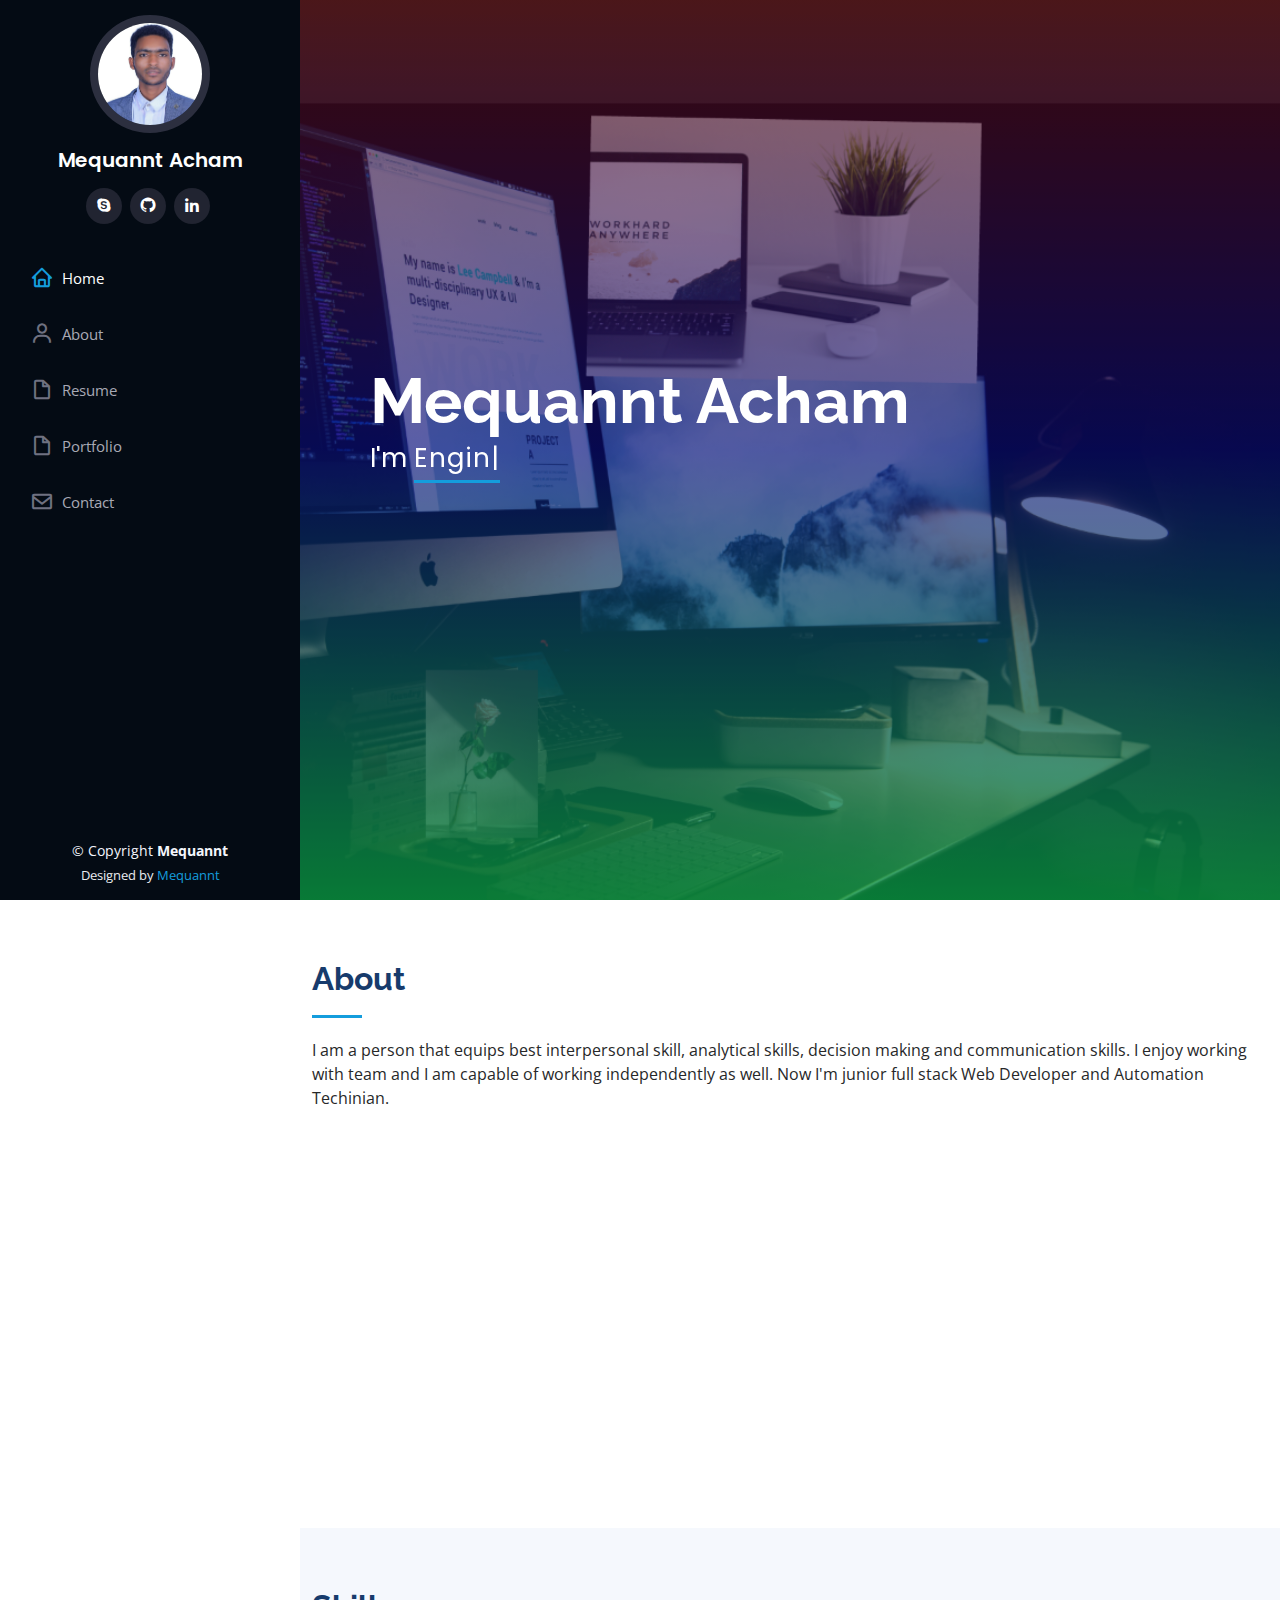
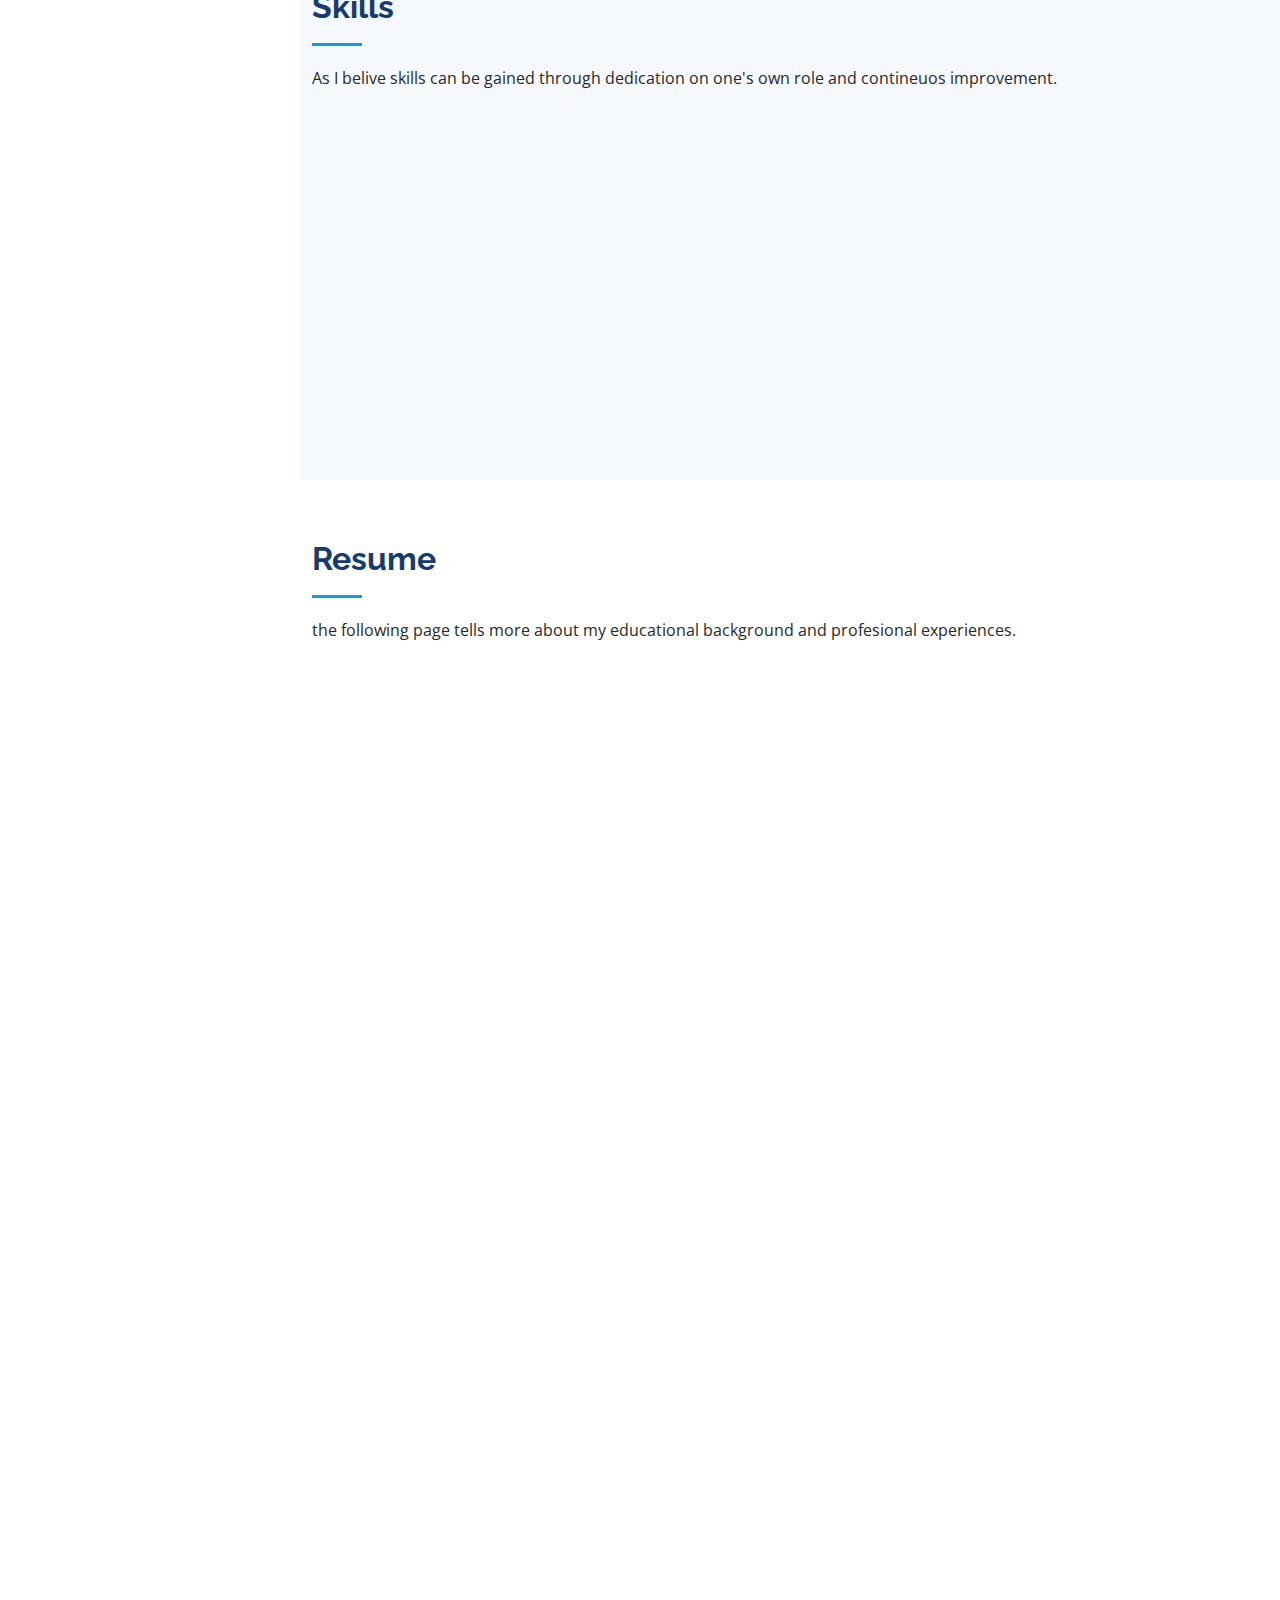
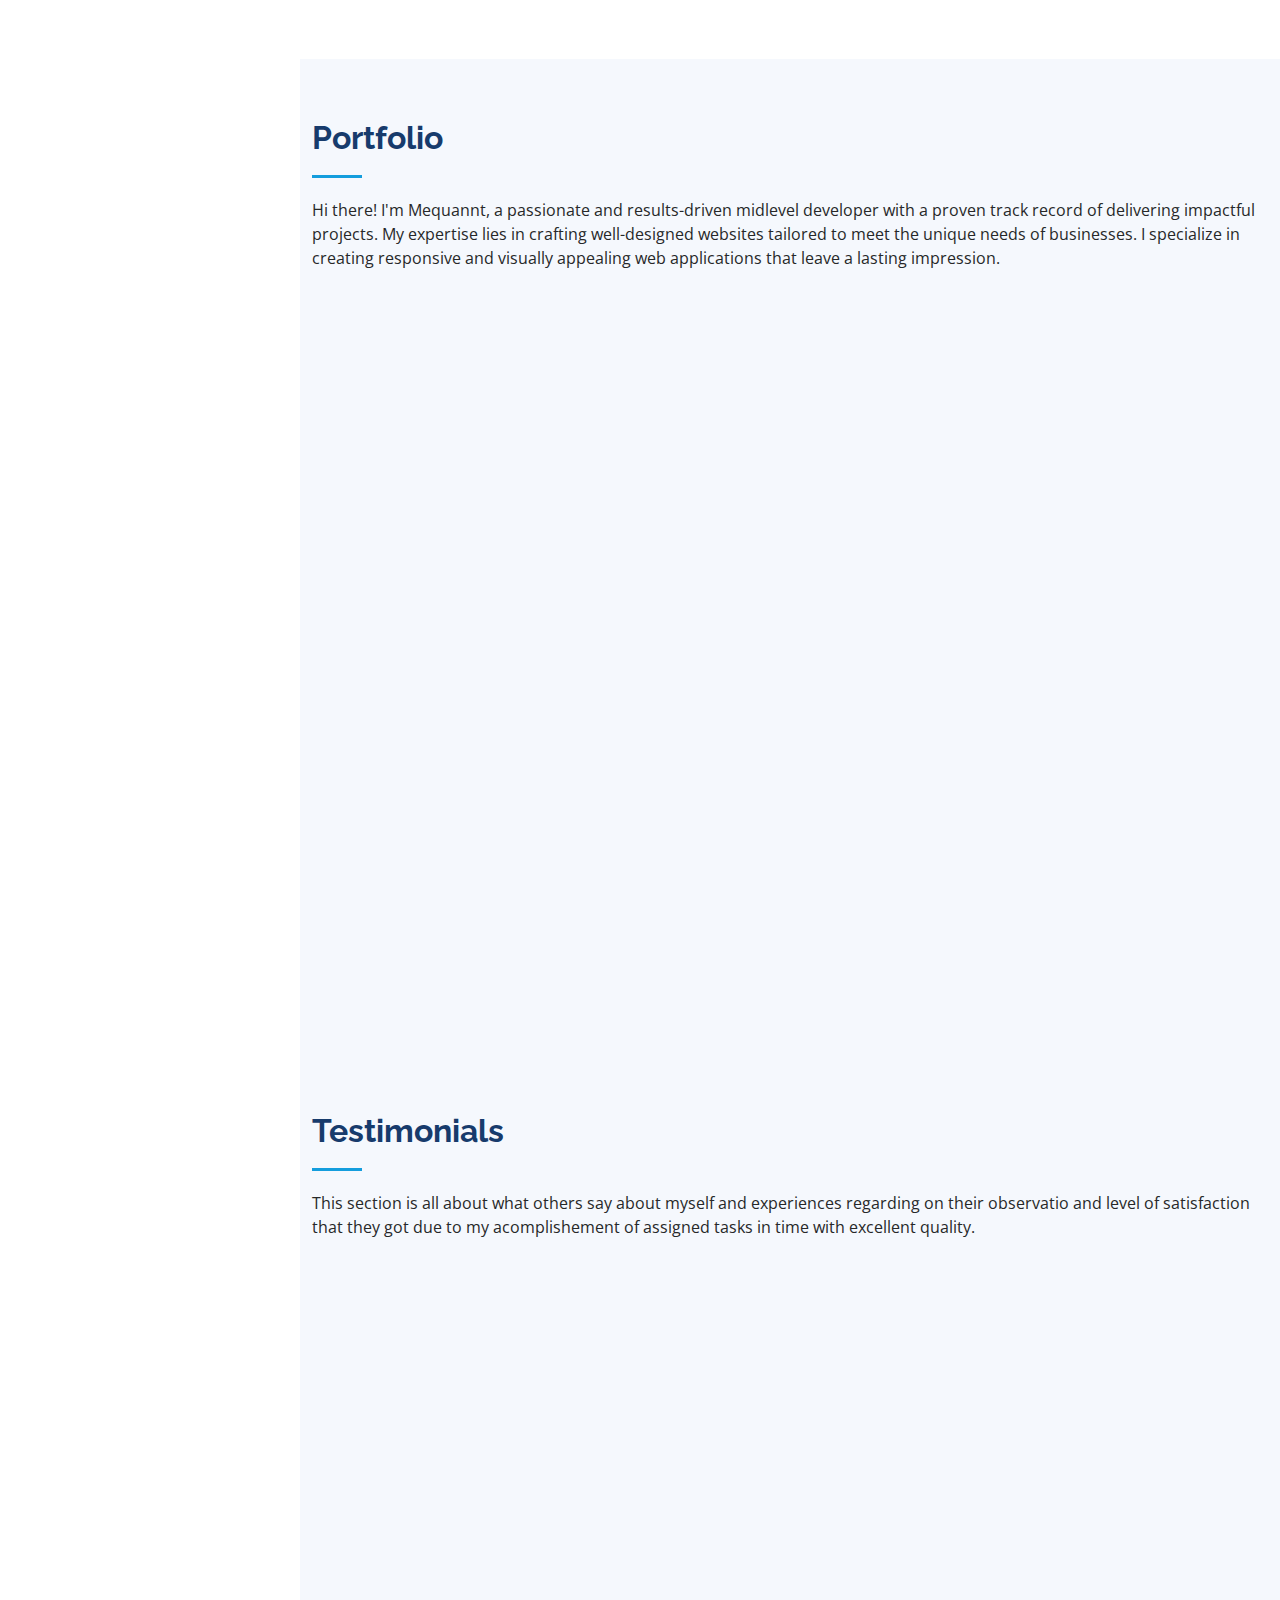
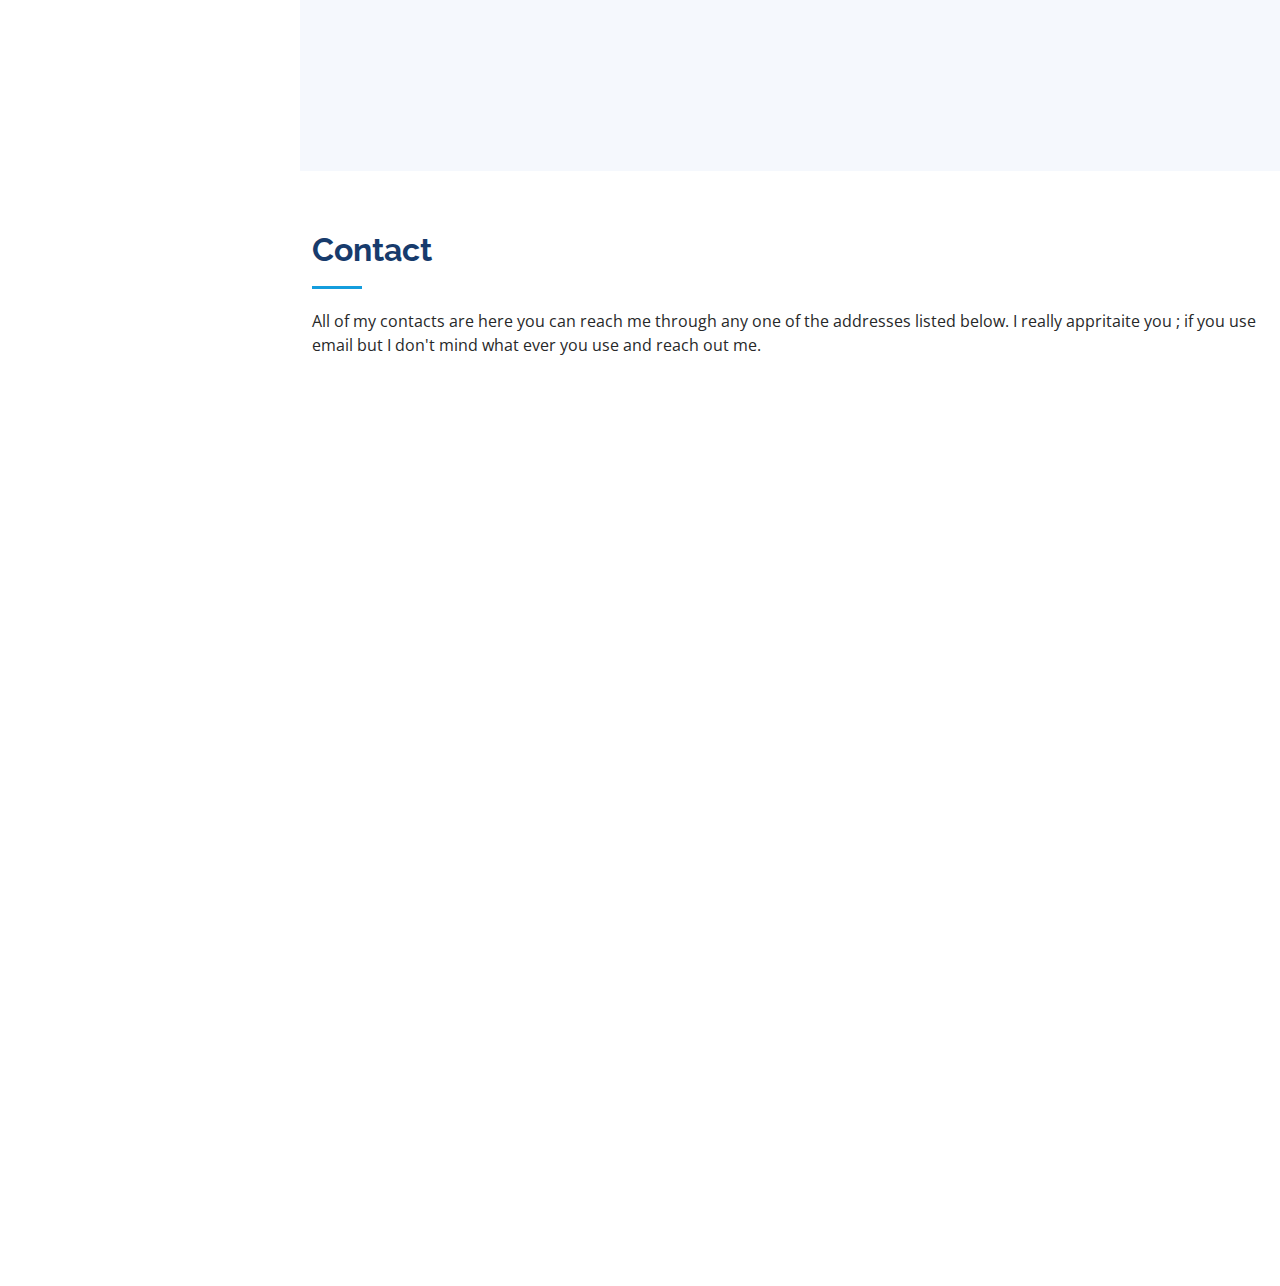
==== index.html @ 0bbff548 "modified on the port folio part" ====
<!DOCTYPE html>
<html lang="en">
  <head>
    <meta charset="utf-8" />
    <meta content="width=device-width, initial-scale=1.0" name="viewport" />

    <title>Mequannt portfolio</title>
    <meta content="" name="description" />
    <meta content="" name="keywords" />

    <!-- Favicons -->

    <link
      rel="apple-touch-icon"
      sizes="180x180"
      href="./assets/img/apple-touch-icon.png"
    />
    <link
      rel="icon"
      type="image/png"
      sizes="32x32"
      href="./assets/img/favicon-32x32.png"
    />
    <link
      rel="icon"
      type="image/png"
      sizes="16x16"
      href="./assets/img/favicon-16x16.png"
    />

    <!-- Google Fonts -->
    <link
      href="https://fonts.googleapis.com/css?family=Open+Sans:300,300i,400,400i,600,600i,700,700i|Raleway:300,300i,400,400i,500,500i,600,600i,700,700i|Poppins:300,300i,400,400i,500,500i,600,600i,700,700i"
      rel="stylesheet"
    />

    <!-- Vendor CSS Files -->
    <link href="assets/vendor/aos/aos.css" rel="stylesheet" />
    <link
      href="assets/vendor/bootstrap/css/bootstrap.min.css"
      rel="stylesheet"
    />
    <link
      href="assets/vendor/bootstrap-icons/bootstrap-icons.css"
      rel="stylesheet"
    />
    <link href="assets/vendor/boxicons/css/boxicons.min.css" rel="stylesheet" />
    <link
      href="assets/vendor/glightbox/css/glightbox.min.css"
      rel="stylesheet"
    />
    <link href="assets/vendor/swiper/swiper-bundle.min.css" rel="stylesheet" />

    <!-- Template Main CSS File -->
    <link href="assets/css/style.css" rel="stylesheet" />

    <!-- =======================================================
  ======================================================== -->
  </head>

  <body>
    <!-- ======= Mobile nav toggle button ======= -->
    <i class="bi bi-list mobile-nav-toggle d-xl-none"></i>

    <!-- ======= Header ======= -->
    <header id="header">
      <div class="d-flex flex-column ">
        <div class="profile">
          <img 
            src="assets/img/profile1.jpg"
            alt=""
            class="img-fluid rounded-circle"
          />
          <h1 class="text-light"><a href="index.html">Mequannt Acham</a></h1>
          <div class="social-links mt-3 text-center">
            <!-- <a href="https://twitter.com/MequanntAcham" target="_blank" class="twitter"><i class="bx bxl-twitter"></i></a> -->
            <!-- <a
              href="https://www.facebook.com/settings?tab=profile&section=username"
              class="facebook" target="_blank"
              ><i class="bx bxl-facebook"></i
            ></a> -->
            <!-- <a href="#" class="instagram"><i class="bx bxl-instagram"></i></a> -->
            <a href="live:.cid.385a99732b5db9b8" class="google-plus" target="_blank"  ><i class="bx bxl-skype"></i></a>
            <a href="https://github.com/mequann" class="github" target="_blank"><i class="bx bxl-github" ></i></a>
            <a
              href="https://www.linkedin.com/in/mequannt-acham-043581195?lipi=urn%3Ali%3Apage%3Ad_flagship3_profile_view_base_contact_details%3BMheULI8uRqmfXe5gFsCKIg%3D%3D"
              class="linkedin" target="_blank"
              ><i class="bx bxl-linkedin"></i
            ></a>
          </div>
        </div>

        <nav id="navbar" class="nav-menu navbar mx-0">
          <ul>
            <li>
              <a href="#hero" class="nav-link scrollto active"
                ><i class="bx bx-home"></i> <span>Home</span></a
              >
            </li>
            <li>
              <a href="#about" class="nav-link scrollto"
                ><i class="bx bx-user"></i> <span>About</span></a
              >
            </li>
            <li>
              <a href="#resume" class="nav-link scrollto"
                ><i class="bx bx-file-blank"></i> <span>Resume</span></a
              >
            </li>
            <li>
              <a href="#portfolio" class="nav-link scrollto"
                ><i class="bx bx-file-blank"></i> <span>Portfolio</span></a
              >
            </li>
            <!-- <li><a href="#portfolio" class="nav-link scrollto"><i class="bx bx-book-content"></i> <span>Portfolio</span></a></li> -->
            <!-- <li><a href="#services" class="nav-link scrollto"><i class="bx bx-server"></i> <span>Services</span></a></li> -->
            <li>
              <a href="#contact" class="nav-link scrollto"
                ><i class="bx bx-envelope"></i> <span>Contact</span></a
              >
            </li>
          </ul>
        </nav>
        <!-- .nav-menu -->
      </div>
    </header>
    <!-- End Header -->

    <!-- ======= Hero Section ======= -->
    <section
      id="hero"
      class="d-flex flex-column justify-content-center align-items-center"
    >
    
      <div class="hero-container" data-aos="fade-in">
        <h1>Mequannt Acham</h1>
        <p>
          I'm
          <span
            class="typed"
            data-typed-items="Engineer, Developer, Freelancer"
          ></span>
        </p>
      </div>
    </section>
    <!-- End Hero -->

    <main id="main">
      <!-- ======= About Section ======= -->
      <section id="about" class="about">
        <div class="container">
          <div class="section-title">
            <h2>About</h2>
            <p>
              I am a person that equips best interpersonal skill, analytical
              skills, decision making and communication skills. I enjoy working
              with team and I am capable of working independently as well. Now
              I'm junior full stack Web Developer and Automation Techinian.
            </p>
          </div>

          <div class="row">
            <div class="col-lg-4" data-aos="fade-right">
              <img src="assets/img/1Q6A9484.JPG" class="img-fluid" alt="" />
            </div>
            <div class="col-lg-8 pt-4 pt-lg-0 content" data-aos="fade-left">
              <h3>Automation Technician &amp; Web Developer.</h3>
              <p class="fst-italic">
                The following informations are my details and you can use to
                know more about me.
              </p>

              <div class="row">
                <div class="col-lg-6">
                  <ul>
                    <li>
                      <i class="bi bi-chevron-right"></i>
                      <strong>Birthday:</strong> <span>25 februray 1997</span>
                    </li>
                    <li>
                      <i class="bi bi-chevron-right"></i>
                      <strong>Website:</strong> <span><a href="https://mequann.github.io/mequanntacham.github.io/">https://mequanntacham.github.io</a></span>
                    </li>
                    <li>
                      <i class="bi bi-chevron-right"></i>
                      <strong>Phone:</strong> <span>+251 94803 2727</span>
                    </li>
                    <li>
                      <i class="bi bi-chevron-right"></i>
                      <strong>City:</strong> <span>Addis Ababa , Ethiopia</span>
                    </li>
                  </ul>
                </div>
                <div class="col-lg-6">
                  <ul>
                    <li>
                      <i class="bi bi-chevron-right"></i> <strong>Age:</strong>
                      <span>26</span>
                    </li>
                    <li>
                      <i class="bi bi-chevron-right"></i>
                      <strong>Degree:</strong> <span>Bachelor</span>
                    </li>
                    <li>
                      <i class="bi bi-chevron-right"></i>
                      <strong>Email Address:</strong>
                      <span>mekacham381@gmail.com</span>
                    </li>
                    <li>
                      <i class="bi bi-chevron-right"></i>
                      <strong>Freelance:</strong> <span>Available</span>
                    </li>
                  </ul>
                </div>
              </div>
              <p>
                I will apprtaite if you invite for an interview for work .Time
                and quality are my best identies .
              </p>
            </div>
          </div>
        </div>
      </section>
      <!-- End About Section -->
      <!-- ======= Skills Section ======= -->
      <section id="skills" class="skills section-bg">
        <div class="container">
          <div class="section-title">
            <h2>Skills</h2>
            <p>
              As I belive skills can be gained through dedication on one's own
              role and contineuos improvement.
            </p>
          </div>

          <div class="row skills-content">
            <div class="col-lg-4" data-aos="fade-up">
              <div class="progress">
                <span class="skill">HTML <i class="val"></i></span>
                <div class="progress-bar-wrap">
                  <!-- <div
                    class="progress-bar"
                    role="progressbar"
                    aria-valuenow="95"
                    aria-valuemin="0"
                    aria-valuemax="100"
                  ></div> -->
                </div>
              </div>

              <div class="progress">
                <span class="skill">CSS <i class="val"></i></span>
                <div class="progress-bar-wrap">
                  <!-- <div
                    class="progress-bar"
                    role="progressbar"
                    aria-valuenow="90"
                    aria-valuemin="0"
                    aria-valuemax="100"
                  ></div> -->
                </div>
              </div>
              
              <div class="progress">
                <span class="skill">Bootsrap ,jquery<i class="val"></i></span>
                <div class="progress-bar-wrap">
                  <!-- <div
                    class="progress-bar"
                    role="progressbar"
                    aria-valuenow="90"
                    aria-valuemin="0"
                    aria-valuemax="100"
                  ></div> -->
                </div>
              </div>

              <div class="progress">
                <span class="skill">JavaScript <i class="val"></i></span>
                <div class="progress-bar-wrap">
                  <!-- <div
                    class="progress-bar"
                    role="progressbar"
                    aria-valuenow="85"
                    aria-valuemin="0"
                    aria-valuemax="100"
                  ></div> -->
                </div>
              </div>
            </div>

            <div class="col-lg-4" data-aos="fade-up" data-aos-delay="100">
              <div class="progress">
                <span class="skill">java <i class="val"></i></span>
                <div class="progress-bar-wrap">
                  <!-- <div
                    class="progress-bar"
                    role="progressbar"
                    aria-valuenow="80"
                    aria-valuemin="0"
                    aria-valuemax="100"
                  ></div> -->
                </div>
              </div>

              <div class="progress">
                <span class="skill">C++ </span>
                <div class="progress-bar-wrap">
                  <!-- <div
                    class="progress-bar"
                    role="progressbar"
                    aria-valuenow="50"
                    aria-valuemin="0"
                    aria-valuemax="100"
                  ></div>
                </div> -->
              </div>
              </div>

              <div class="progress">
                <span class="skill">React</span>
                <div class="progress-bar-wrap">
                  <!-- <div
                    class="progress-bar"
                    role="progressbar"
                    aria-valuenow="55"
                    aria-valuemin="0"
                    aria-valuemax="100"
                  ></div> -->
                </div>
              </div>
              <div class="progress">
                <span class="skill">Node.js</span>
                <div class="progress-bar-wrap">
                  <!-- <div
                    class="progress-bar"
                    role="progressbar"
                    aria-valuenow="55"
                    aria-valuemin="0"
                    aria-valuemax="100"
                  ></div> -->
                </div>
              </div>

              <div class="progress">
                <span class="skill">Express</span>
                <div class="progress-bar-wrap">
                  <!-- <div
                    class="progress-bar"
                    role="progressbar"
                    aria-valuenow="55"
                    aria-valuemin="0"
                    aria-valuemax="100"
                  ></div> -->
                </div>
              </div>
              </div>
              
              <div class="col-lg-4" data-aos="fade-up" data-aos-delay="100">
              <div class="progress">
                <span class="skill">MYSQL</span>
                <div class="progress-bar-wrap">
                  <!-- <div
                    class="progress-bar"
                    role="progressbar"
                    aria-valuenow="55"
                    aria-valuemin="0"
                    aria-valuemax="100"
                  ></div> -->
                </div>
              </div>
              <div class="progress">
                <span class="skill">MongoDB</span>
                <div class="progress-bar-wrap">
                  <!-- <div
                    class="progress-bar"
                    role="progressbar"
                    aria-valuenow="55"
                    aria-valuemin="0"
                    aria-valuemax="100"
                  ></div> -->
                </div>
              </div>
              <div class="progress">
                <span class="skill">Python</span>
                <div class="progress-bar-wrap">
                  <!-- <div
                    class="progress-bar"
                    role="progressbar"
                    aria-valuenow="55"
                    aria-valuemin="0"
                    aria-valuemax="100"
                  ></div> -->
                </div>
              </div>
              <div class="progress">
                <span class="skill">php</span>
                <div class="progress-bar-wrap">
                  <!-- <div
                    class="progress-bar"
                    role="progressbar"
                    aria-valuenow="55"
                    aria-valuemin="0"
                    aria-valuemax="100"
                  ></div> -->
                </div>
              </div>

            </div>
          </div>
        </div>
      </section>
      <!-- End Skills Section -->

      <!-- ======= Resume Section ======= -->
      <section id="resume" class="resume">
        <div class="container">
          <div class="section-title">
            <h2>Resume</h2>
            <p>
              the following page tells more about my educational background and
              profesional experiences.
            </p>
          </div>

          <div class="row">
            <div class="col-lg-6" data-aos="fade-up">
              <h3 class="resume-title">Sumary</h3>
              <div class="resume-item pb-0">
                <h4>Mequannt Acham</h4>
                <p>
                  <em
                    >I am an assertive and solution oriented person this are my
                    asset that I have harvested throughout my school life. I am
                    eager to know new things and to accept criticism so as to
                    improve myself. After reviewing my resume, I hope you will
                    agree that I am the type of competent and competitive
                    candidate you are looking for. I have two years of Eprience
                    in Automation Techinian and 6 month of web development.</em
                  >
                </p>
                <ul>
                  <li>WIH,Serbet, Ethiopia</li>
                  <li>(+251) 456-7891</li>
                  <li>westinternationalholdings@gmail.com</li>
                </ul>
              </div>

              <h3 class="resume-title">Education</h3>
              <div class="resume-item">
                <h4>
                  Bachelor of science of electrical &amp; computer engineering
                </h4>
                <h5>2017 - 2021</h5>
                <p>
                  <em
                    >Addis Ababa Institute of Technology, Addis Ababa,
                    Ethiopia</em
                  >
                </p>
                <p>
                  Addis Ababa University is one of the oldest and largest
                  University in Ethipia as well In Africa.I have been very
                  pleased in my stay and gained alot.
                </p>
              </div>
              <div class="resume-item">
                <h4>Bachelor of Arts in management</h4>
                <h5>2019 - 2023</h5>
                <p>
                  <em
                    >Bahirdar University distance and Contineous program, Addis
                    Ababa , Ethipia</em
                  >
                </p>
                <p>
                  I have harensed addtional skills and Theoretical concepts in
                  this program.I have been joined this program to satisfy my
                  learning ambition and to answer some challeging live question.
                </p>
              </div>
            </div>
            <div class="col-lg-6" data-aos="fade-up" data-aos-delay="100">
              <h3 class="resume-title">Professional Experience</h3>
              <div class="resume-item">
                <h4>Automation Techinian</h4>
                <h5>2021 - Present</h5>
                <p>
                  <em>West international Holdings, Addis Ababa, Ethiopia </em>
                </p>
                <ul>
                  <li>
                    Design,install security camera,wall mounted TV system and
                    Sound complex system with colaboration of network and
                    Eletrician team.
                  </li>
                  <li>
                    Assist the Automation Engineer In the design and
                    implementation of DCS and SCADA system in the cement plant.
                  </li>
                  <li>
                    development of web site for small businnes enterprises.
                  </li>
                </ul>
              </div>
              <div class="resume-item">
                <ul>
                  <!-- <li>
                    Developed numerous marketing programs (logos,
                    brochures,infographics, presentations, and advertisements).
                  </li> -->
                  <li>teaching students in diffrent course matter</li>
                  <li>
                    <h4>Downloadable form of my Resume</h4>
                    <p>
                      <em
                        >You can download the pdf format of my Resume and print
                        for your convinence.</em
                      >
                    </p>
                    <button  class="btn btn-secondary">
                      <a href="assets/mequannt.lateriteCV.pdf" download=""
                        >Click here to download</a>
                  </li>
                </ul>
              </div>
            </div>
          </div>
        </div>
      </section>
      <!-- End Resume Section -->
      
<!-- ======= Portfolio Section ======= -->
<section id="portfolio" class="portfolio section-bg">
  <div class="container">

    <div class="section-title">
      <h2>Portfolio</h2>
      <p>Hi there! I'm Mequannt, a passionate and results-driven midlevel developer with a proven track record of delivering impactful projects. My expertise lies in crafting well-designed websites tailored to meet the unique needs of businesses. I specialize in creating responsive and visually appealing web applications that leave a lasting impression.</p>
    </div>

    <!-- <div class="row" data-aos="fade-up">
      <div class="col-lg-12 d-flex justify-content-center">
         <ul id="portfolio-flters">
          <li data-filter="*" class="filter-active">All</li>
          <li data-filter=".filter-app">App</li>
          <li data-filter=".filter-card">Card</li>
          <li data-filter=".filter-web">Web</li>
        </ul> 
      </div>
    </div> -->

    <div class="row portfolio-container" data-aos="fade-up" data-aos-delay="100">
      
      <div class="col-lg-6 col-md-12 portfolio-item filter-app">
        <div class="portfolio-wrap">
          
        <h5>  <a href="https://apple-replica-1.vercel.app/" target="_blank"><img src="assets/img/apple-home.png" class="img-fluid" alt=""  >  </a>apple replica with html and css</h5>
  
        </div>
      </div>
      <div class="col-lg-6 col-md-12 portfolio-item filter-app">
        <div class="portfolio-wrap">
          
        <h5>  <a href="https://apple-replica-responsive-dep.vercel.app/" target="_blank"><img src="assets/img/apple-home.png" class="img-fluid" alt=""  >  </a>apple replica with html,css,bootstrap,js make it responsive intractive </h5>
  
        </div>
      </div>
   

      <div class="col-lg-6 col-md-12 portfolio-item filter-app">
        <div class="portfolio-wrap">
          
          <a href="https://netflix-clone-meq.netlify.app/" target="_blank"><img src="assets/img/netflixbaneer.npg.jpg" class="img-fluid" alt=""  > Nitflix clone using react ,js </a>
  
        </div>
      </div>

      <div class="col-lg-6 col-md-12 portfolio-item filter-web">
        <div class="portfolio-wrap">
         <h5><a href="https://amazone-clone-nu.vercel.app/" target="_blank"><img src="assets/img/Amazon-smile-web-banner .png" alt=""></a> amazone clone</h5>
        </div>
      </div>
    </div>
</section><!-- End Portfolio Section -->

      
      <!-- ======= Testimonials Section =======-->
      <section id="testimonials" class="testimonials section-bg">
        <div class="container">
          <div class="section-title">
            <h2>Testimonials</h2>
            <p>
              This section is all about what others say about myself and
              experiences regarding on their observatio and level of
              satisfaction that they got due to my acomplishement of assigned
              tasks in time with excellent quality.
            </p>
          </div>

          <div
            class="testimonials-slider swiper"
            data-aos="fade-up"
            data-aos-delay="100"
          >
            <div class="swiper-wrapper">
              <div class="swiper-slide">
                <div class="testimonial-item" data-aos="fade-up">
                  <p>
                    <i class="bx bxs-quote-alt-left quote-icon-left"></i>
                    Proin iaculis purus consequat sem cure digni ssim donec
                    porttitora entum suscipit rhoncus. Accusantium quam,
                    ultricies eget id, aliquam eget nibh et. Maecen aliquam,
                    risus at semper.
                    <i class="bx bxs-quote-alt-right quote-icon-right"></i>
                  </p>
                  <img
                    src="assets/img/testimonials/abrsh.jpg"
                    class="testimonial-img"
                    alt=""
                  />
                  <h3>Abrham Shimels</h3>
                  <h4>Computer Engineer and fullstack Developer</h4>
                  
                </div>
              </div>
              <!-- End testimonial item -->

              <div class="swiper-slide">
                <div
                  class="testimonial-item"
                  data-aos="fade-up"
                  data-aos-delay="100"
                >
                  <p>
                    <i class="bx bxs-quote-alt-left quote-icon-left"></i>
                    Export tempor illum tamen malis malis eram quae irure esse
                    labore quem cillum quid cillum eram malis quorum velit fore
                    eram velit sunt aliqua noster fugiat irure amet legam anim
                    culpa.
                    <i class="bx bxs-quote-alt-right quote-icon-right"></i>
                  </p>
                  <img
                    src="assets/img/testimonials/ayifo.jpg"
                    class="testimonial-img"
                    alt=""
                  />
                  <h3>Ayfokr Tsega</h3>
                  <h4>Web Developer &amp; Electricla Engineer</h4>
                </div>
              </div>
              <!-- End testimonial item -->

              <div class="swiper-slide">
                <div
                  class="testimonial-item"
                  data-aos="fade-up"
                  data-aos-delay="200"
                >
                  <p>
                    <i class="bx bxs-quote-alt-left quote-icon-left"></i>
                    Enim nisi quem export duis labore cillum quae magna enim
                    sint quorum nulla quem veniam duis minim tempor labore quem
                    eram duis noster aute amet eram fore quis sint minim.
                    <i class="bx bxs-quote-alt-right quote-icon-right"></i>
                  </p>
                  <img
                    src="assets/img/testimonials/sari.jpg"
                    class="testimonial-img"
                    alt=""
                  />
                  <h3>Sarom Meles</h3>
                  <h4>Electrical Engineer and software Developer</h4>
                </div>
              </div>
              <!-- End testimonial item -->

              <div class="swiper-slide">
                <div
                  class="testimonial-item"
                  data-aos="fade-up"
                  data-aos-delay="300"
                >
                  <p>
                    <i class="bx bxs-quote-alt-left quote-icon-left"></i>
                    Fugiat enim eram quae cillum dolore dolor amet nulla culpa
                    multos export minim fugiat minim velit minim dolor enim duis
                    veniam ipsum anim magna sunt elit fore quem dolore labore
                    illum veniam.
                    <i class="bx bxs-quote-alt-right quote-icon-right"></i>
                  </p>
                  <img
                    src="assets/img/testimonials/testimonials-4.jpg"
                    class="testimonial-img"
                    alt=""
                  />
                  <h3>Surafel Melese</h3>
                  <h4>Freelancer &amp; Telecom Engineer</h4>
                </div>
              </div>
              
            </div>
            <div class="swiper-pagination"></div>
          </div>
        </div>
      </section>
      <!-- End Testimonials Section -->

      <!-- ======= Contact Section ======= -->
      <section id="contact" class="contact">
        <div class="container">
          <div class="section-title">
            <h2>Contact</h2>
            <p>
              All of my contacts are here you can reach me through any one of
              the addresses listed below. I really appritaite you ; if you use
              email but I don't mind what ever you use and reach out me.
            </p>
          </div>

          <div class="row" data-aos="fade-in">
            <div class="col-lg-5 d-flex align-items-stretch">
              <div class="info">
                <div class="address">
                  <i class="bi bi-geo-alt"></i>
                  <h4>Location:</h4>
                  <p>Africa Street, Addis Ababa,Ethiopia</p>
                </div>

                <div class="email">
                  <i class="bi bi-envelope"></i>
                  <h4>Email:</h4>
                  <p>mekacham381@.com</p>
                </div>

                <div class="phone">
                  <i class="bi bi-phone"></i>
                  <h4>Call:</h4>
                  <p>+251 948032727</p>
                </div>

                <iframe
                  src="https://www.google.com/maps/embed?pb=!1m18!1m12!1m3!1d3940.0480992265702!2d38.73299007593886!3d9.059377388510839!2m3!1f0!2f0!3f0!3m2!1i1024!2i768!4f13.1!3m3!1m2!1s0x164b89bf2eff461d%3A0x2ddea989866d0de9!2zR3VsZWxlIFN1Yi1DaXR5IEFkbWluaXN0cmF0aW9uIE9mZmljZS0tLeGLqOGMieGIiOGIjCDhiq3hjY3hiIgg4Yqo4Ymw4YibIOGKoOGIteGJsOGLs-GLsOGIrSDhjYXhiIXhjYjhibUg4Ymk4Ym1!5e0!3m2!1sen!2snl!4v1684420554576!5m2!1sen!2snl"
                  width="600"
                  height="450"
                  style="border: 0"
                  allowfullscreen=""
                  loading="lazy"
                  referrerpolicy="no-referrer-when-downgrade"
                ></iframe>
              </div>
            </div>

            <div class="col-lg-7 mt-5 mt-lg-0 d-flex align-items-stretch">
              <form
                action="forms/contact.php"
                method="post"
                role="form"
                class="php-email-form"
              >
                <div class="row">
                  <div class="form-group col-md-6">
                    <label for="name">Your Name</label>
                    <input
                      type="text"
                      name="name"
                      class="form-control"
                      id="name"
                      required
                    />
                  </div>
                  <div class="form-group col-md-6">
                    <label for="name">Your Email</label>
                    <input
                      type="email"
                      class="form-control"
                      name="email"
                      id="email"
                      required
                    />
                  </div>
                </div>
                <div class="form-group">
                  <label for="name">Subject</label>
                  <input
                    type="text"
                    class="form-control"
                    name="subject"
                    id="subject"
                    required
                  />
                </div>
                <div class="form-group">
                  <label for="name">Message</label>
                  <textarea
                    class="form-control"
                    name="message"
                    rows="10"
                    required
                  ></textarea>
                </div>
                <div class="my-3">
                  <div class="loading">Loading</div>
                  <div class="error-message"></div>
                  <div class="sent-message">
                    Your message has been sent. Thank you!
                  </div>
                </div>
                <div class="text-center">
                  <button type="submit">Send Message</button>
                </div>
              </form>
            </div>
          </div>
        </div>
      </section>
      <!-- End Contact Section -->
    </main>
    <!-- End #main -->

    <!-- ======= Footer ======= -->
    <footer id="footer">
      <div class="container">
        <div class="copyright">
          &copy; Copyright <strong><span>Mequannt</span></strong>
        </div>
        <div class="credits">
          Designed by <a href="#">Mequannt</a>
        </div>
      </div>
    </footer>
    <!-- End  Footer -->

    <a
      href="#"
      class="back-to-top d-flex align-items-center justify-content-center"
      ><i class="bi bi-arrow-up-short"></i
    ></a>

    <!-- Vendor JS Files -->
    <script src="assets/vendor/purecounter/purecounter_vanilla.js"></script>
    <script src="assets/vendor/aos/aos.js"></script>
    <script src="assets/vendor/bootstrap/js/bootstrap.bundle.min.js"></script>
    <script src="assets/vendor/glightbox/js/glightbox.min.js"></script>
    <script src="assets/vendor/isotope-layout/isotope.pkgd.min.js"></script>
    <script src="assets/vendor/swiper/swiper-bundle.min.js"></script>
    <script src="assets/vendor/typed.js/typed.min.js"></script>
    <script src="assets/vendor/waypoints/noframework.waypoints.js"></script>
    <script src="assets/vendor/php-email-form/validate.js"></script>

    <!-- Template Main JS File -->
    <script src="assets/js/main.js"></script>
  </body>
</html>
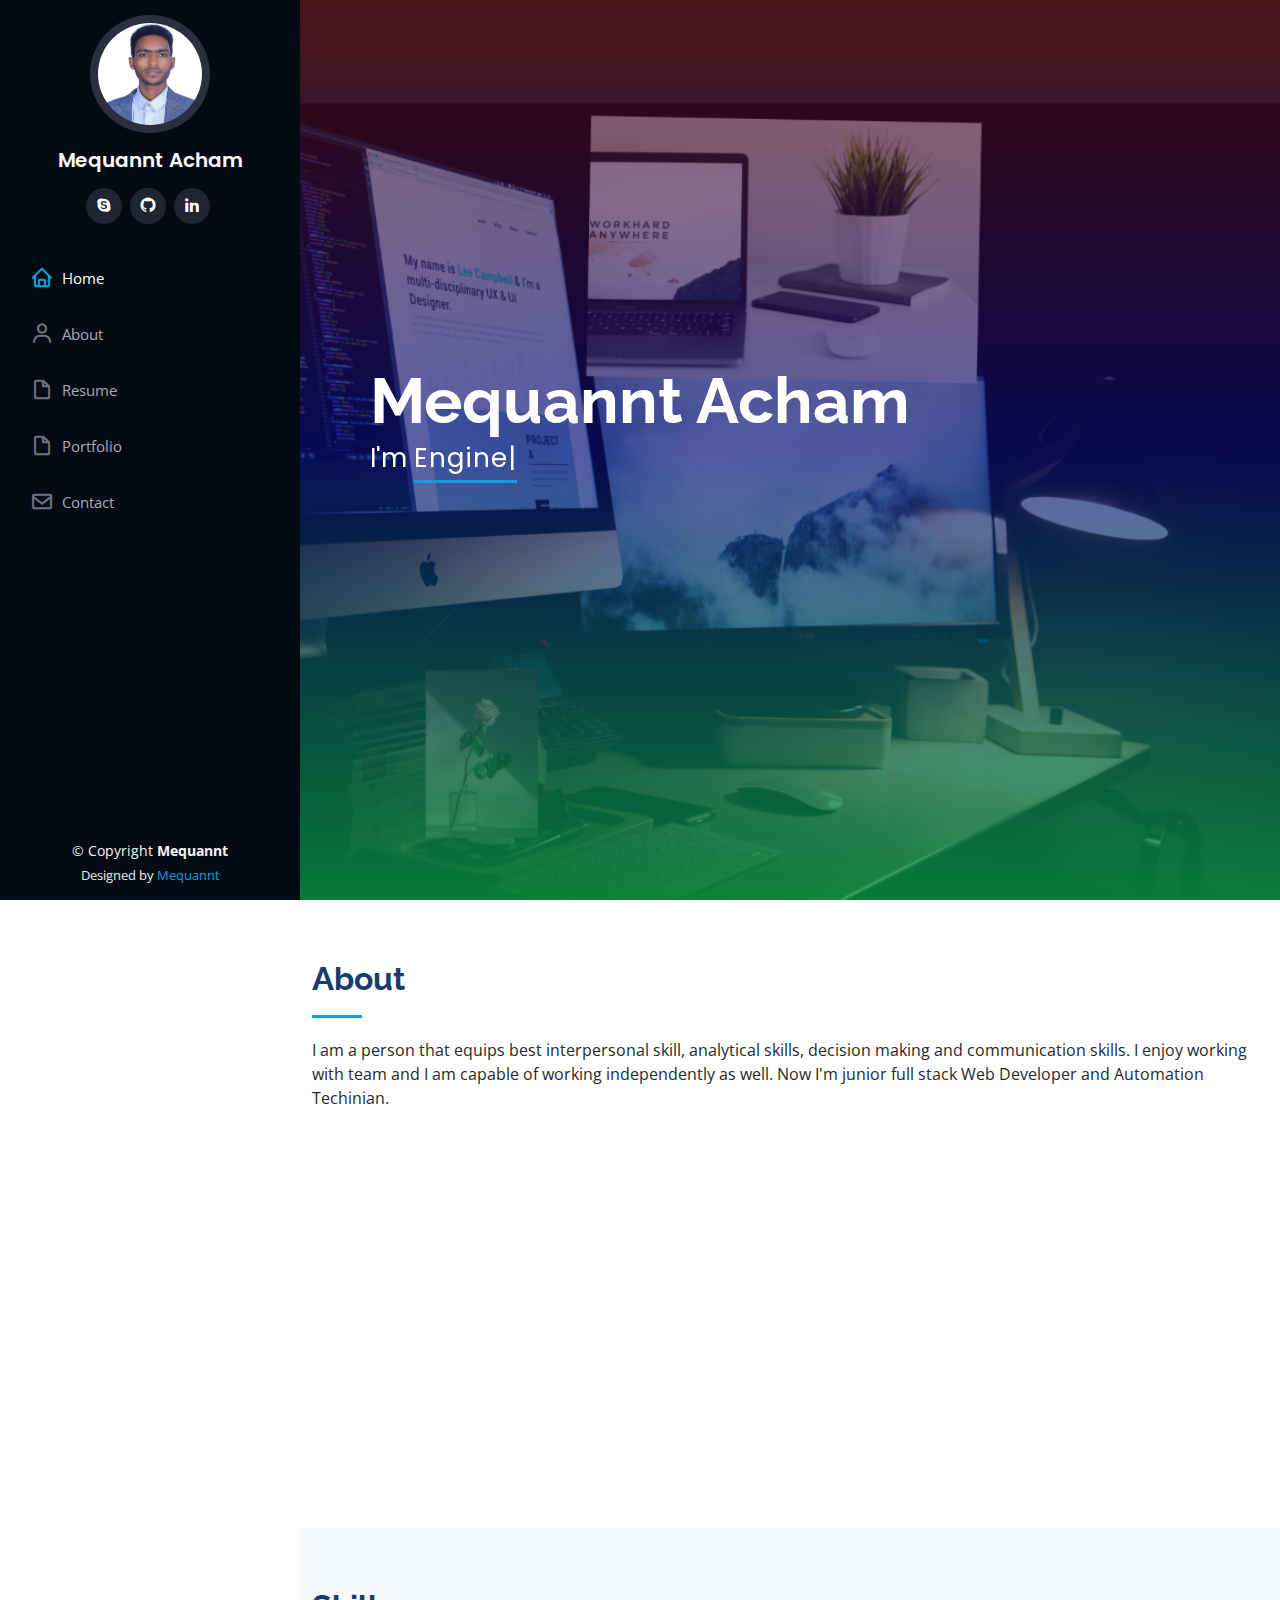
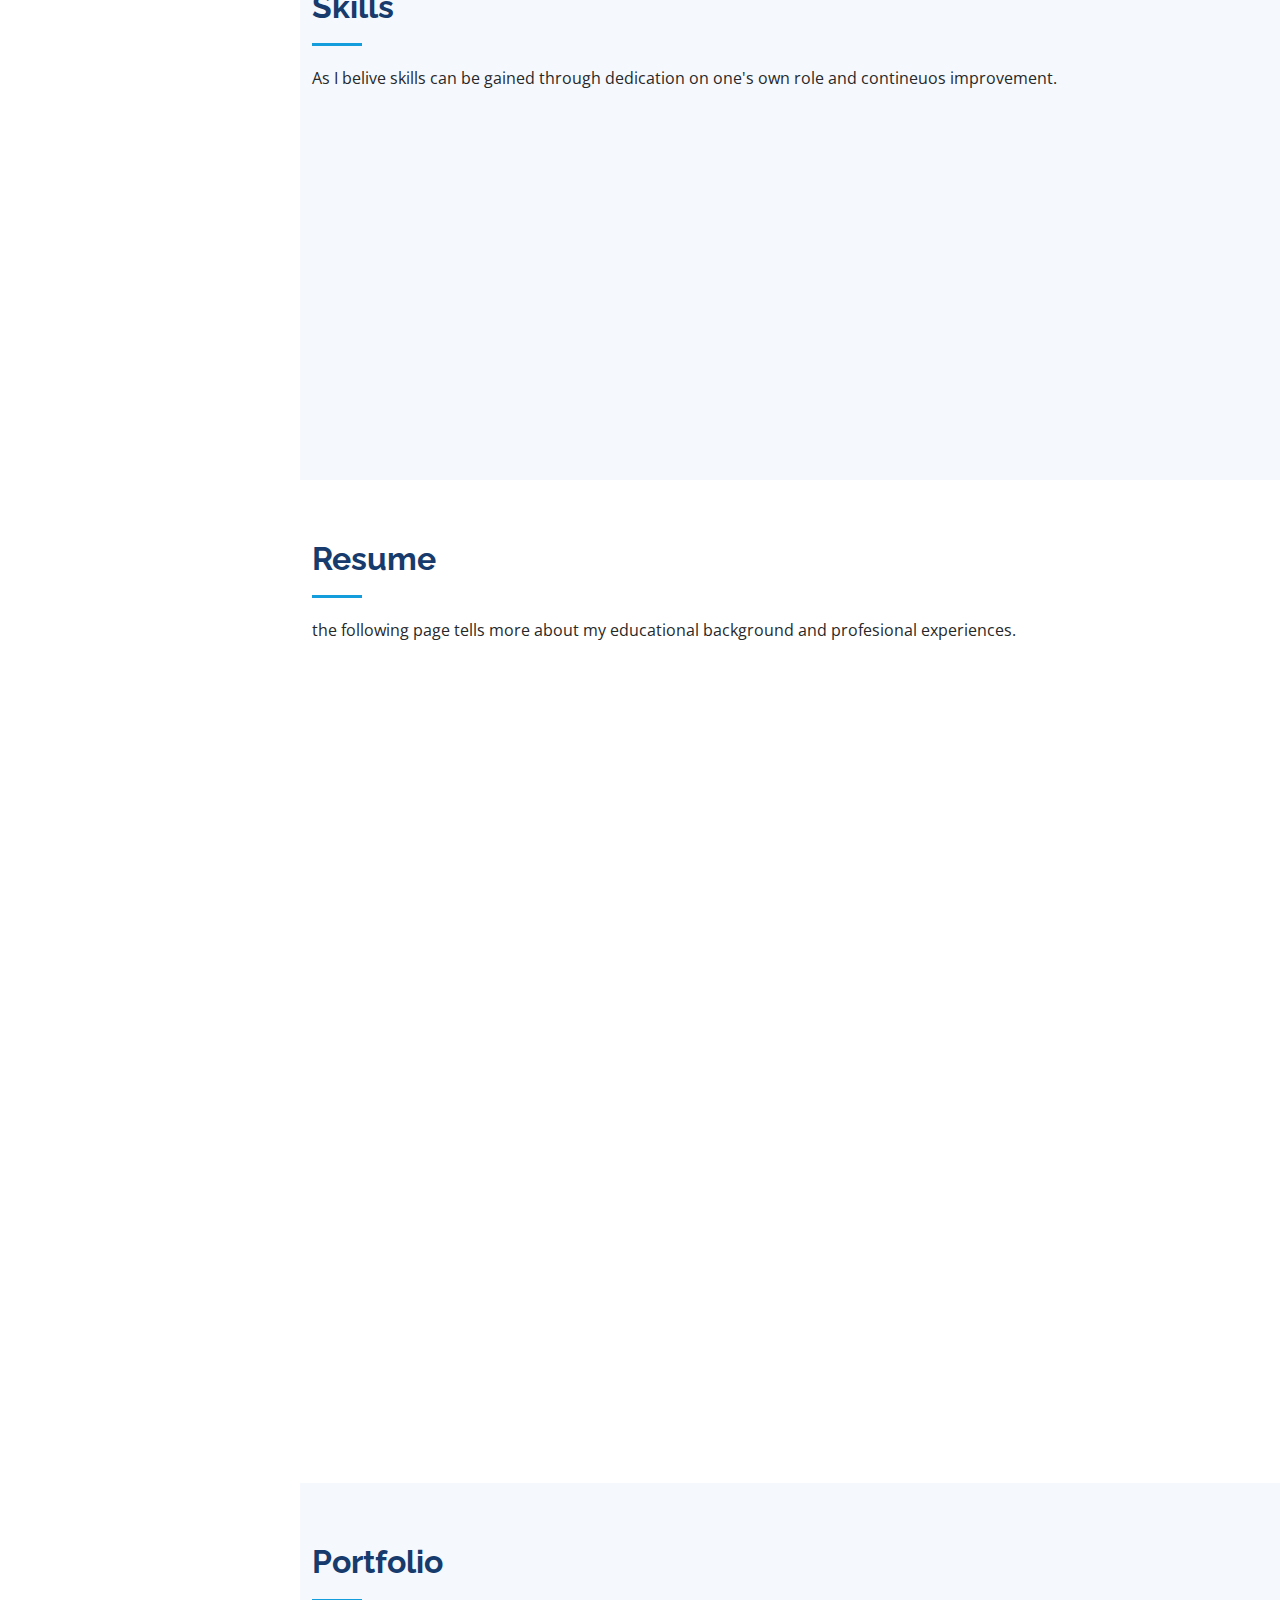
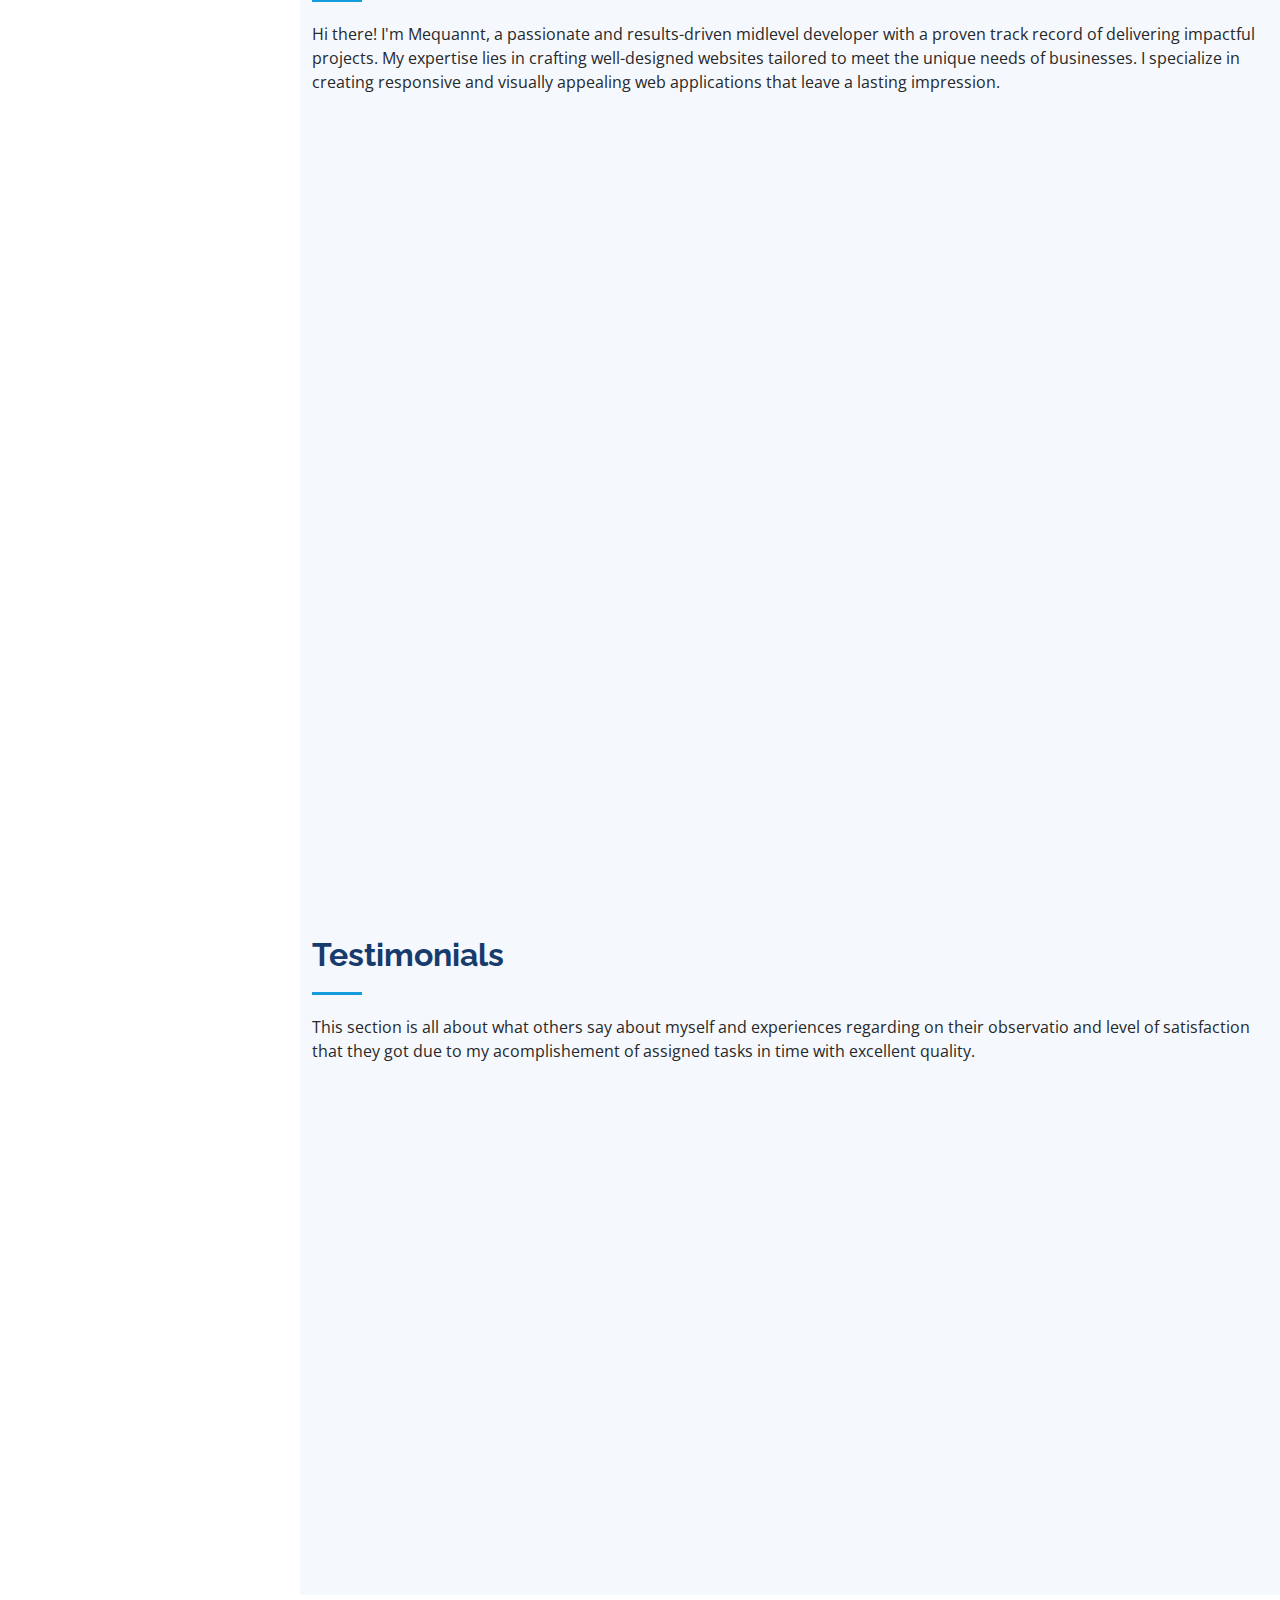
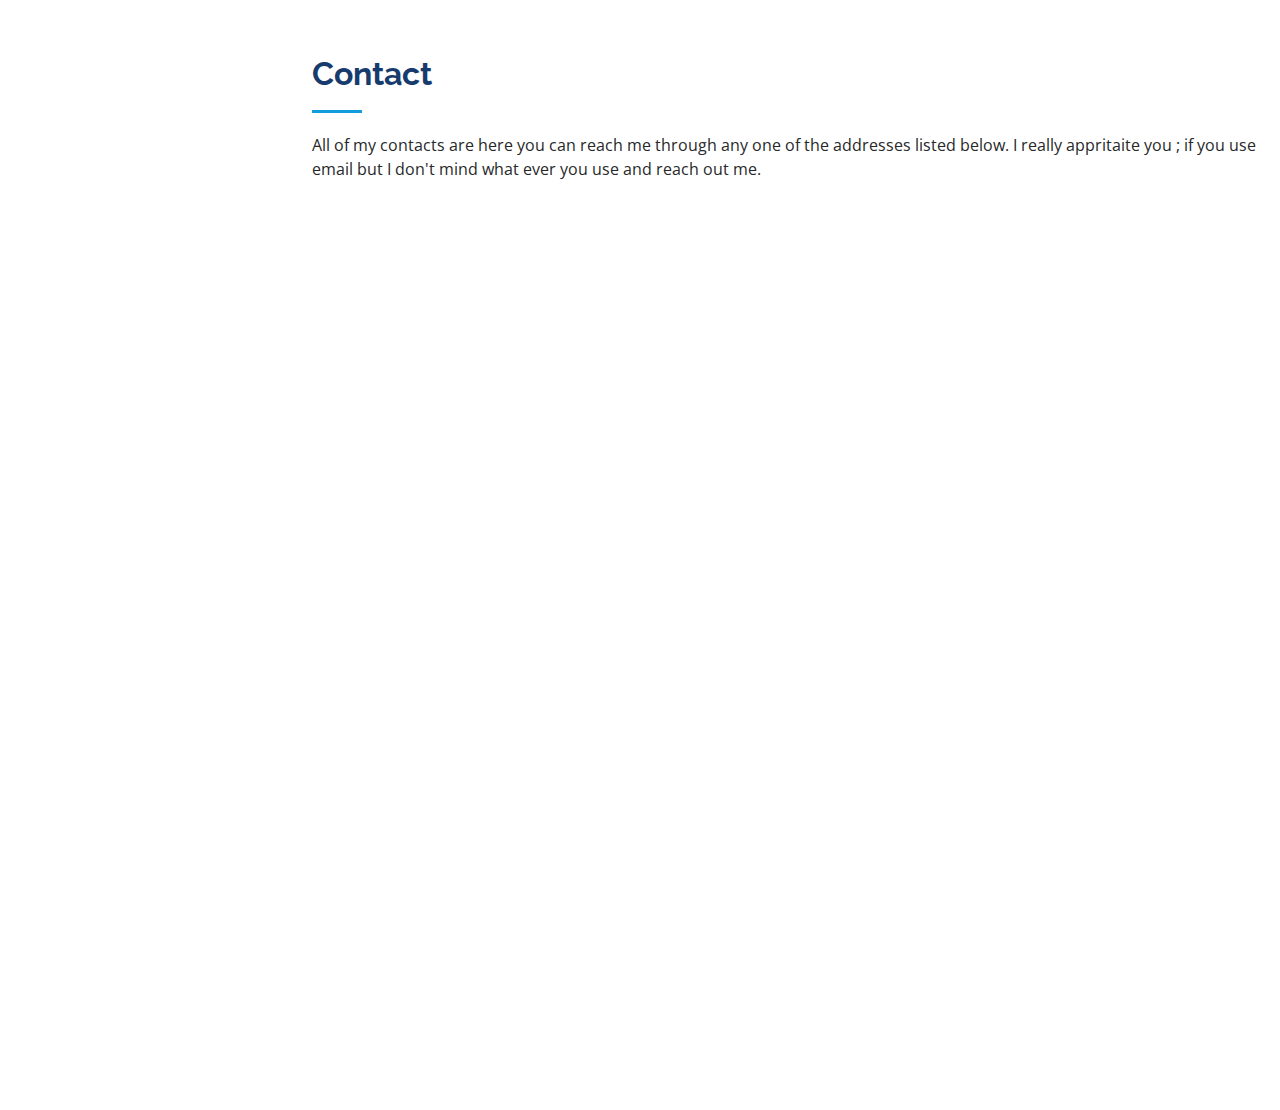
==== commit c63daf79: "detail page included" ====
--- a/index.html
+++ b/index.html
@@ -342,7 +342,7 @@
               </div>
 
               <div class="progress">
-                <span class="skill">Express</span>
+                <!-- <span class="skill">Express</span> -->
                 <div class="progress-bar-wrap">
                   <!-- <div
                     class="progress-bar"
@@ -393,7 +393,8 @@
                 </div>
               </div>
               <div class="progress">
-                <span class="skill">php</span>
+                <!-- <span class="skill">php</span> -->
+                <span class="skill">Express</span>
                 <div class="progress-bar-wrap">
                   <!-- <div
                     class="progress-bar"
@@ -429,13 +430,7 @@
                 <h4>Mequannt Acham</h4>
                 <p>
                   <em
-                    >I am an assertive and solution oriented person this are my
-                    asset that I have harvested throughout my school life. I am
-                    eager to know new things and to accept criticism so as to
-                    improve myself. After reviewing my resume, I hope you will
-                    agree that I am the type of competent and competitive
-                    candidate you are looking for. I have two years of Eprience
-                    in Automation Techinian and 6 month of web development.</em
+                    >Dynamic and detail-oriented Junior Full Stack Developer with expertise in HTML, CSS, JavaScript, Node.js, React, Python, MySQL, and MongoDB. Holds a Bachelor of Science in Electrical and Computer Engineering from Addis Ababa University and a Bachelor of Arts in Management from Bahirdar University. Also certified in Full Stack Development from Evangadi Academy (6-month program). Proven ability to collaborate in cross-functional teams to deliver innovative web solutions.</em
                   >
                 </p>
                 <ul>
@@ -457,11 +452,11 @@
                     Ethiopia</em
                   >
                 </p>
-                <p>
+                <!-- <p>
                   Addis Ababa University is one of the oldest and largest
                   University in Ethipia as well In Africa.I have been very
                   pleased in my stay and gained alot.
-                </p>
+                </p> -->
               </div>
               <div class="resume-item">
                 <h4>Bachelor of Arts in management</h4>
@@ -472,11 +467,11 @@
                     Ababa , Ethipia</em
                   >
                 </p>
-                <p>
+                <!-- <p>
                   I have harensed addtional skills and Theoretical concepts in
                   this program.I have been joined this program to satisfy my
                   learning ambition and to answer some challeging live question.
-                </p>
+                </p> -->
               </div>
             </div>
             <div class="col-lg-6" data-aos="fade-up" data-aos-delay="100">
@@ -570,7 +565,7 @@
       <div class="col-lg-6 col-md-12 portfolio-item filter-app">
         <div class="portfolio-wrap">
           
-          <a href="https://netflix-clone-meq.netlify.app/" target="_blank"><img src="assets/img/netflixbaneer.npg.jpg" class="img-fluid" alt=""  > Nitflix clone using react ,js </a>
+          <a href="https://netflix-clone-meq.netlify.app/" target="_blank"><img src="assets/img/netflixbaneer.npg.jpg" class="img-fluid" alt=""  > </a><a href="./details/netflix.html">click here to see the details</a>
   
         </div>
       </div>
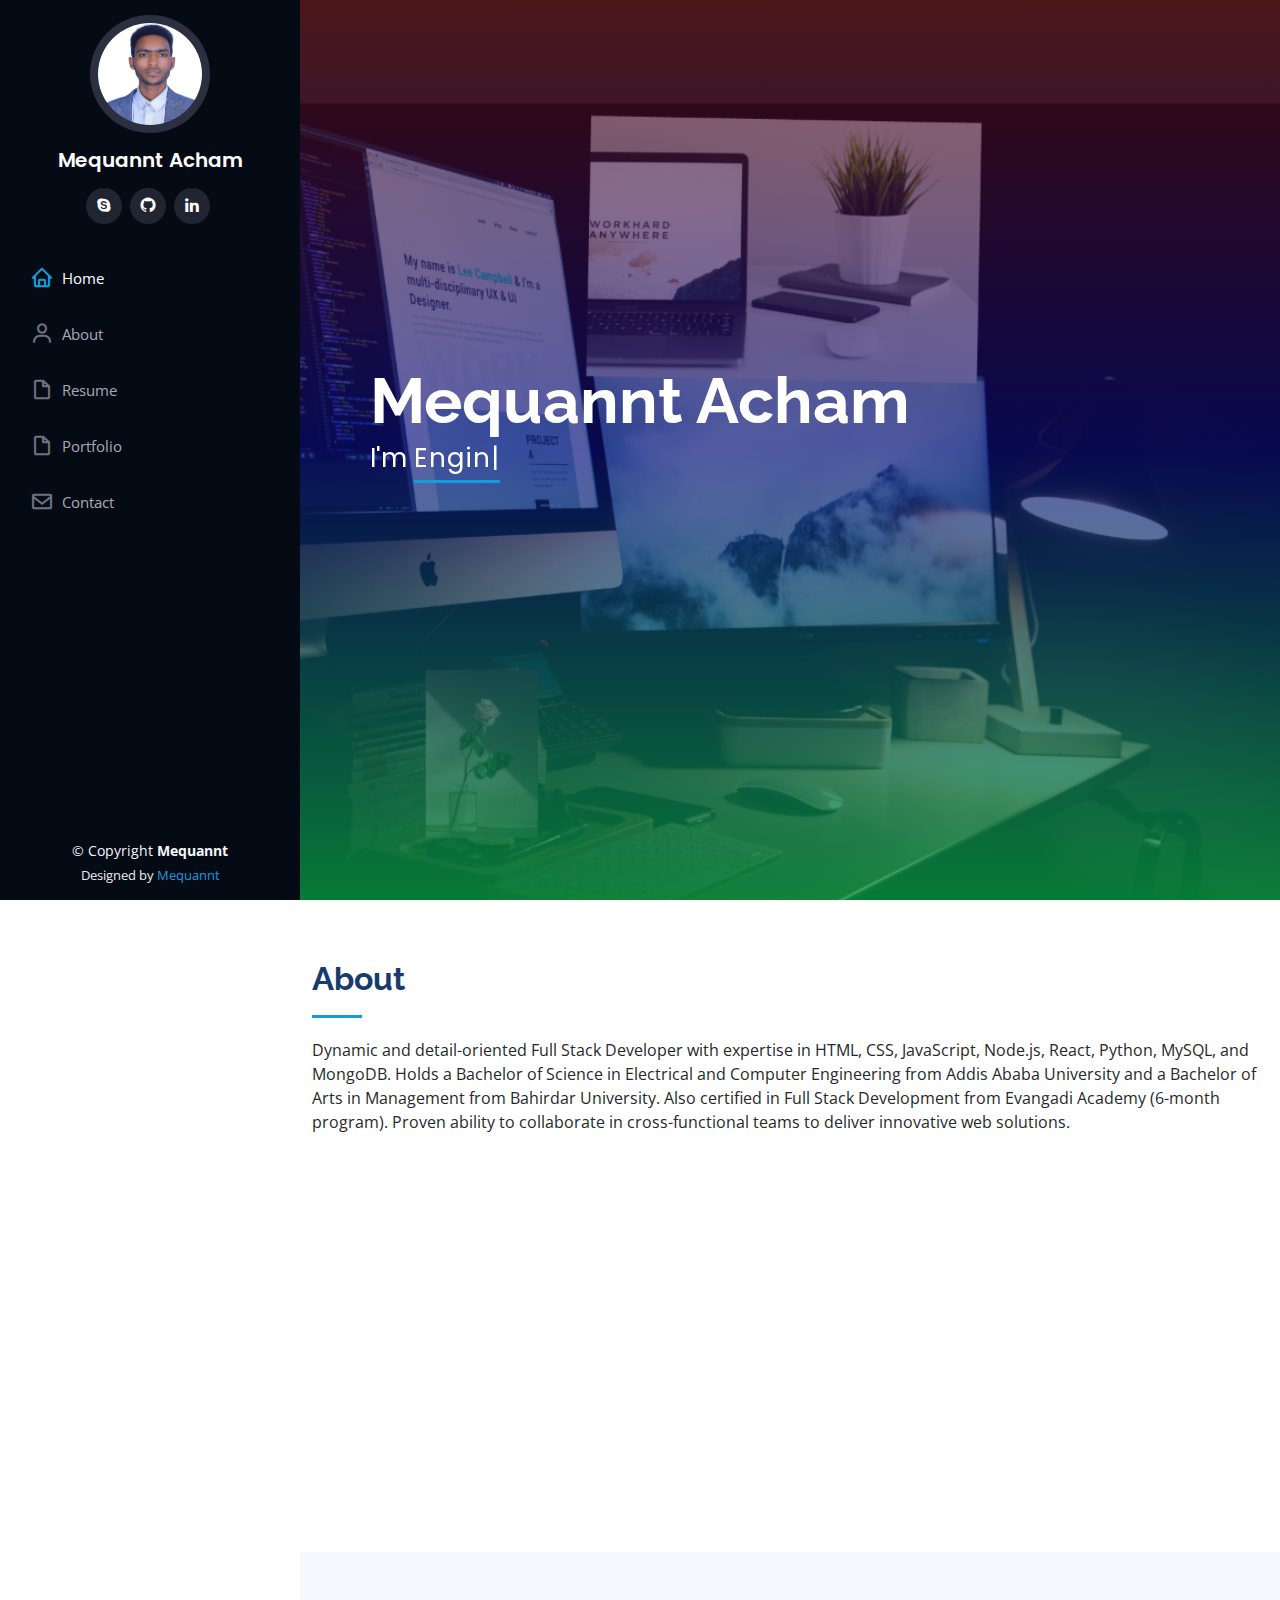
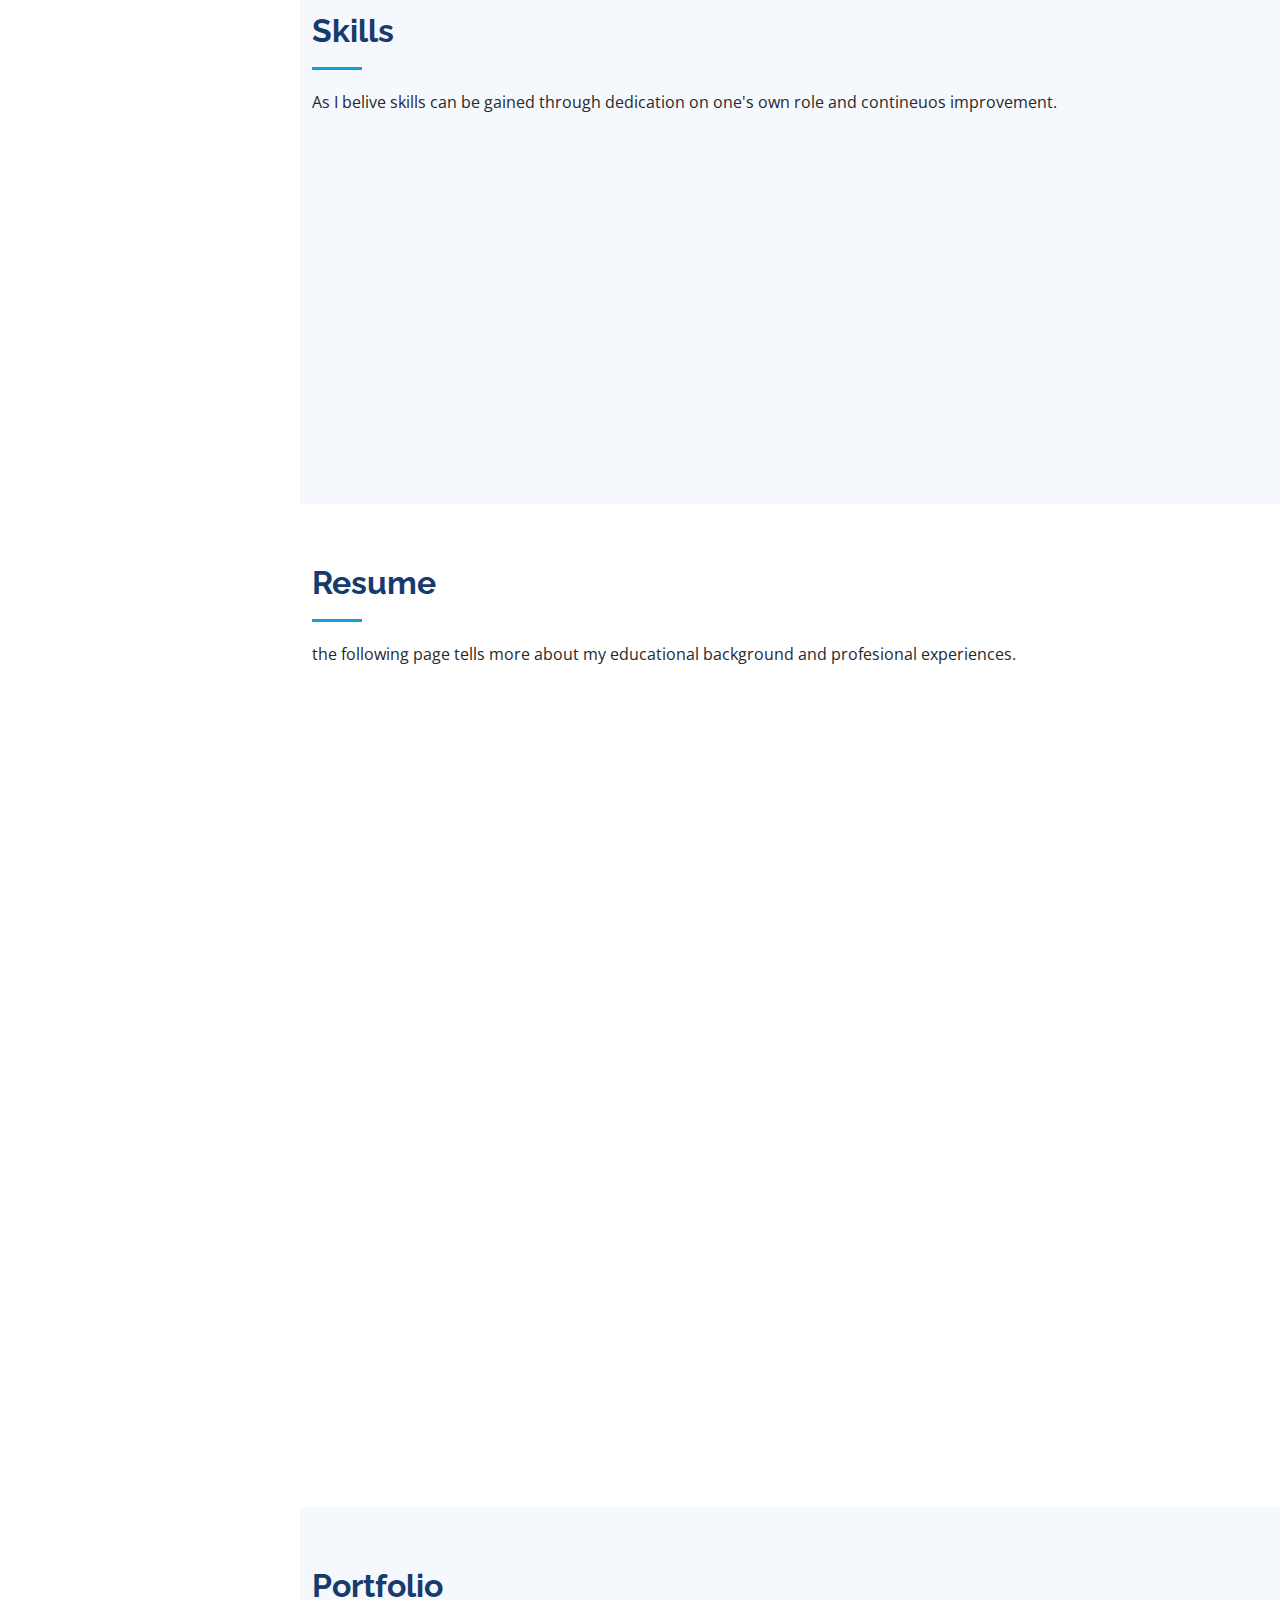
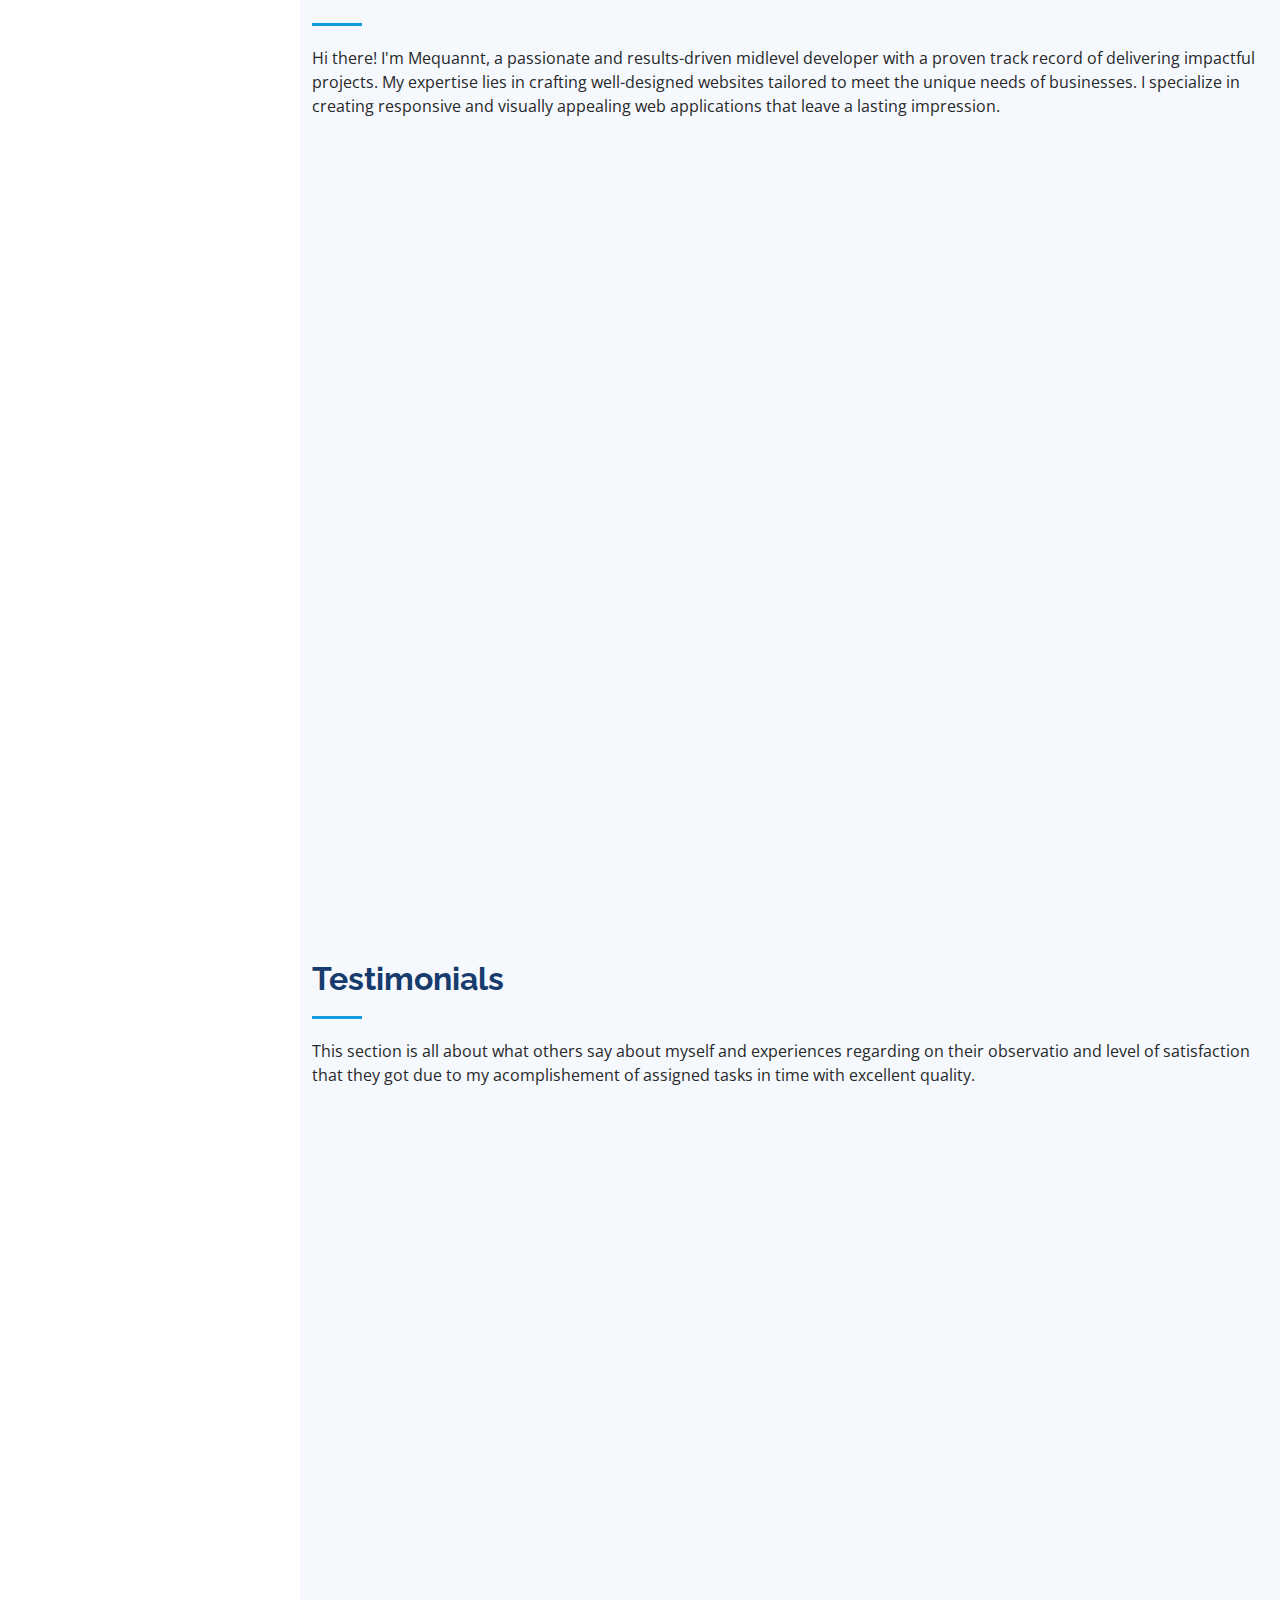
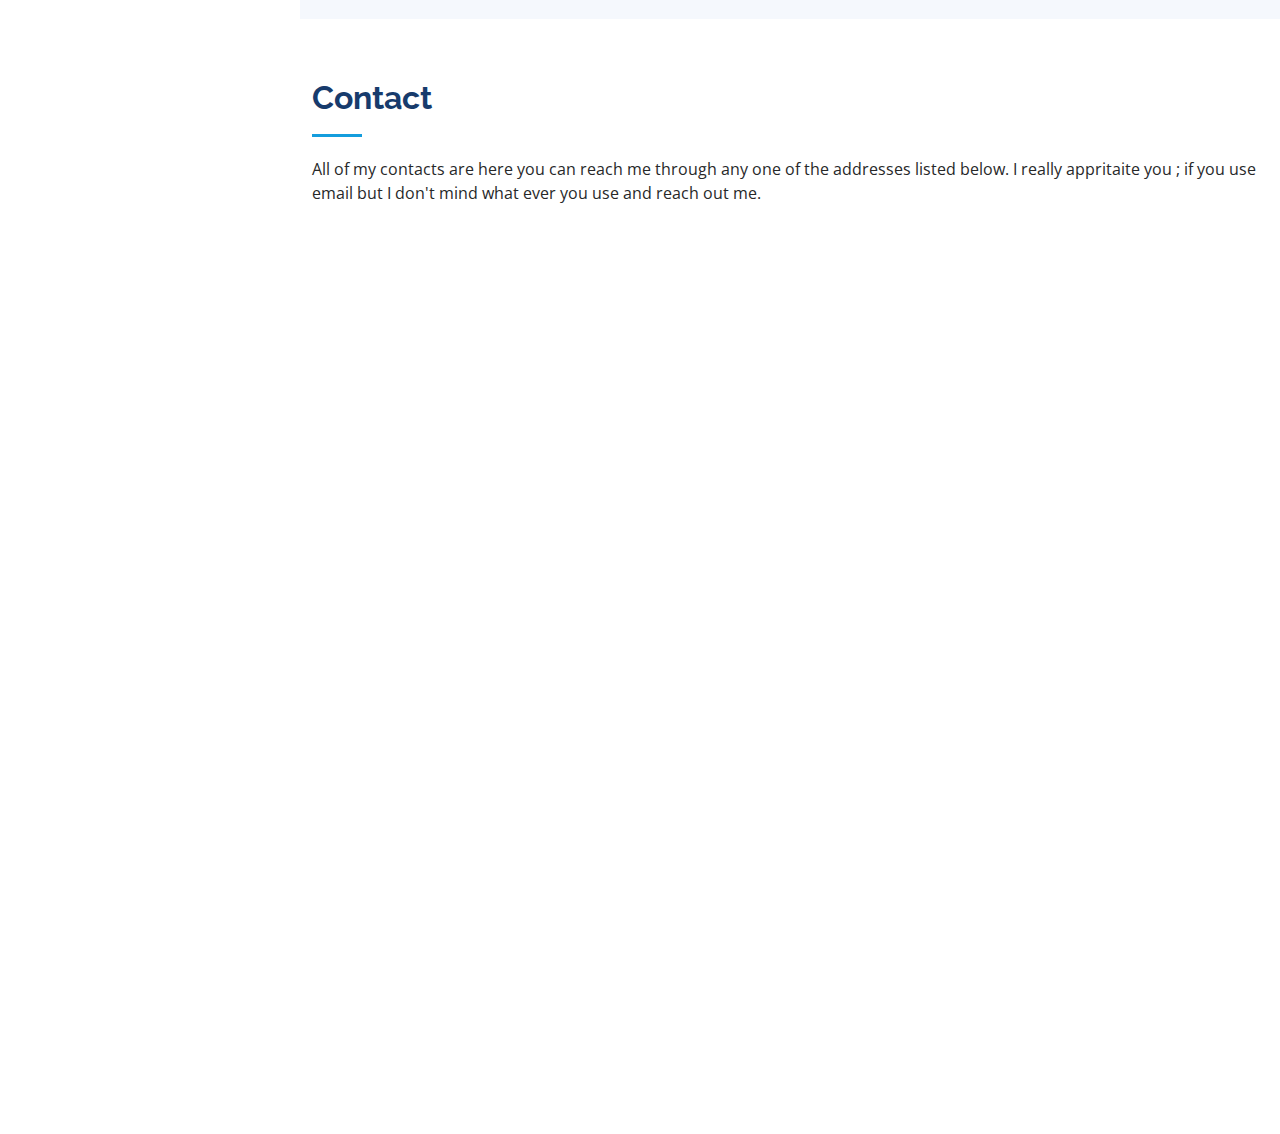
==== commit 21c77e78: "detail page included" ====
--- a/index.html
+++ b/index.html
@@ -152,10 +152,7 @@
           <div class="section-title">
             <h2>About</h2>
             <p>
-              I am a person that equips best interpersonal skill, analytical
-              skills, decision making and communication skills. I enjoy working
-              with team and I am capable of working independently as well. Now
-              I'm junior full stack Web Developer and Automation Techinian.
+              Dynamic and detail-oriented  Full Stack Developer with expertise in HTML, CSS, JavaScript, Node.js, React, Python, MySQL, and MongoDB. Holds a Bachelor of Science in Electrical and Computer Engineering from Addis Ababa University and a Bachelor of Arts in Management from Bahirdar University. Also certified in Full Stack Development from Evangadi Academy (6-month program). Proven ability to collaborate in cross-functional teams to deliver innovative web solutions.
             </p>
           </div>
 
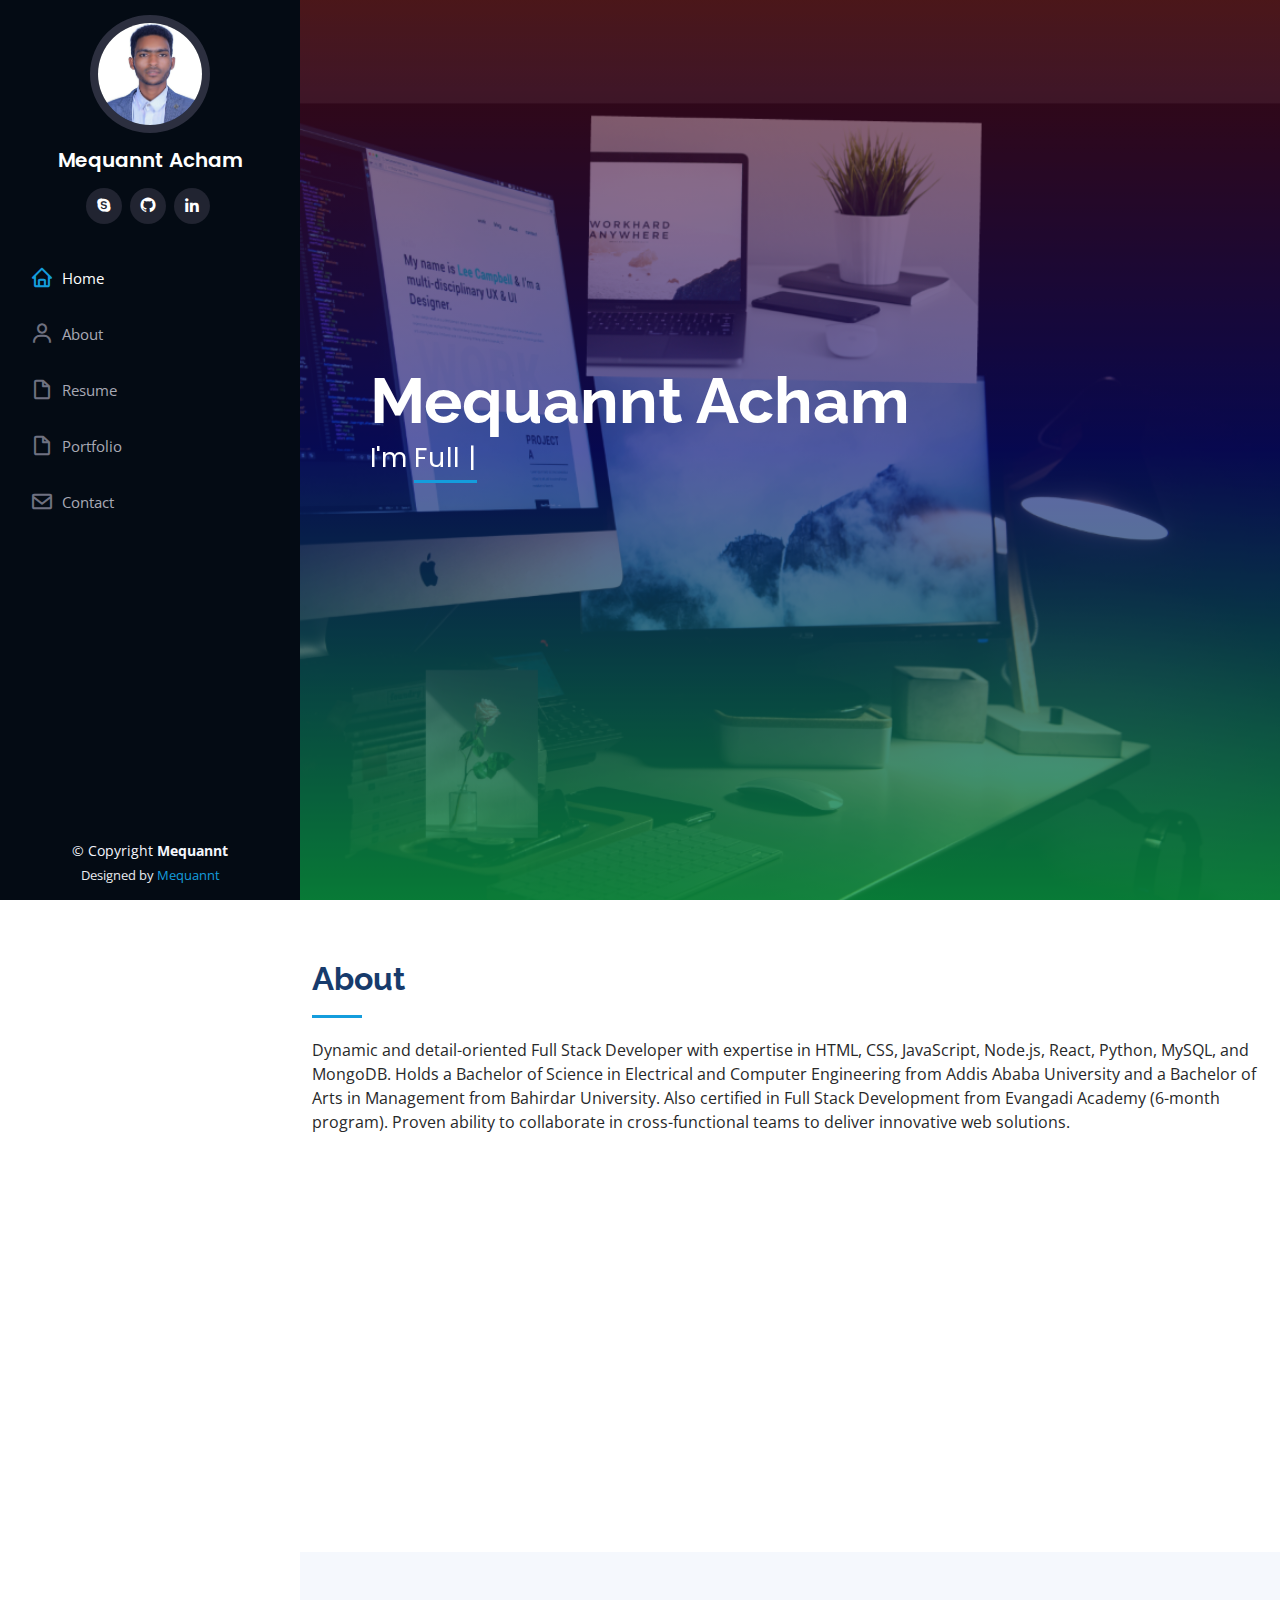
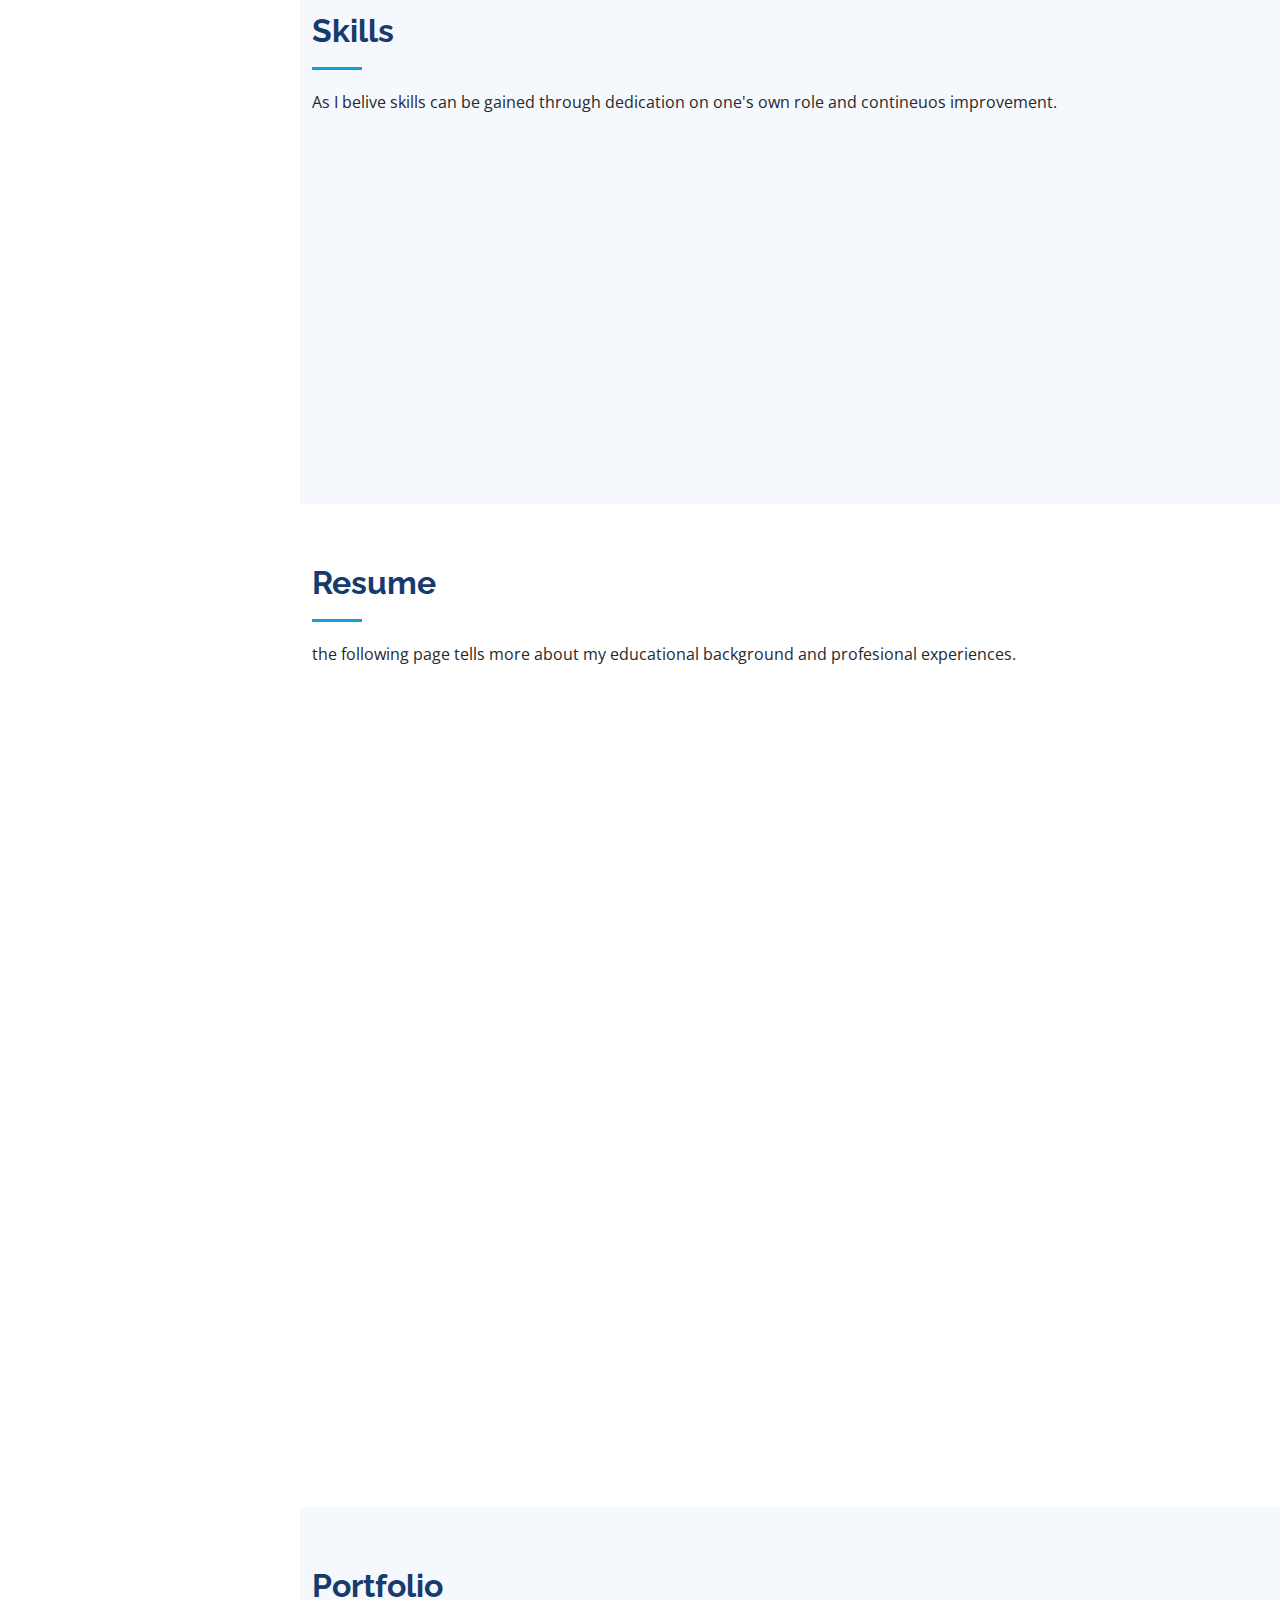
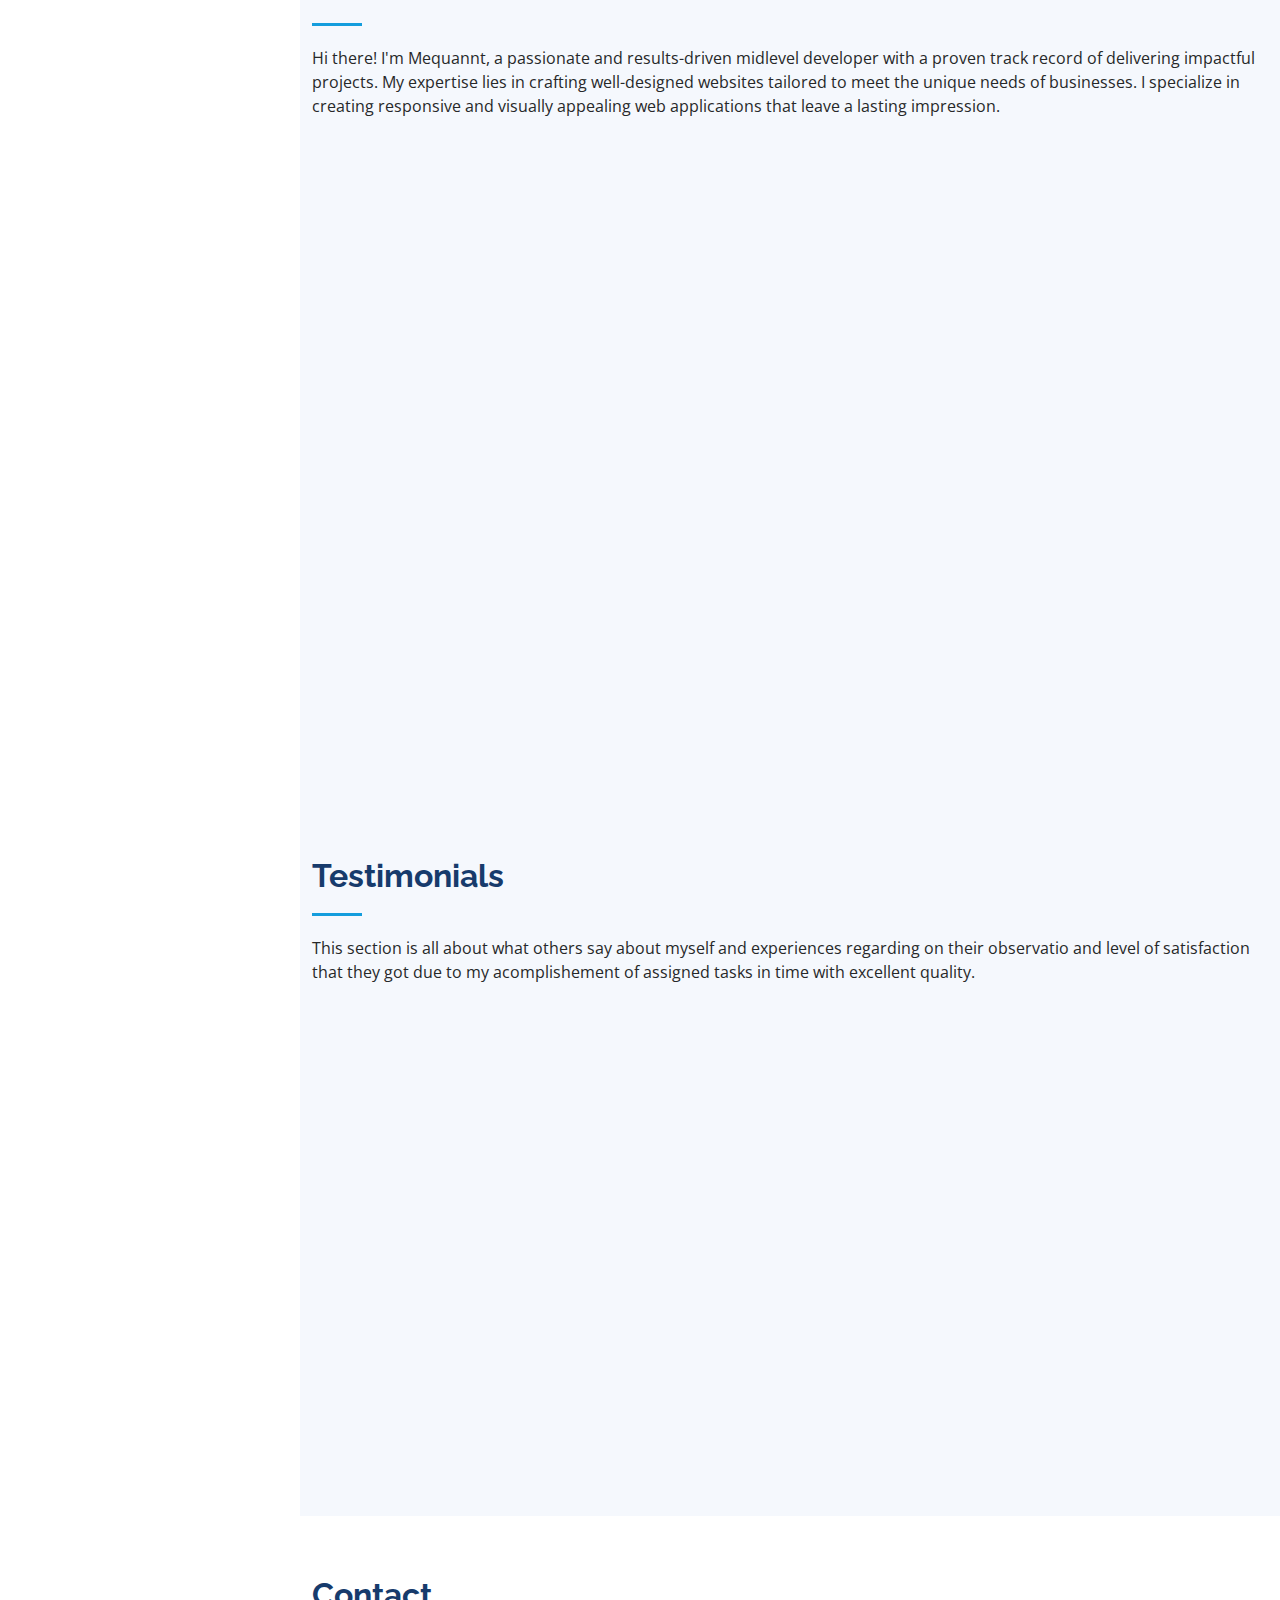
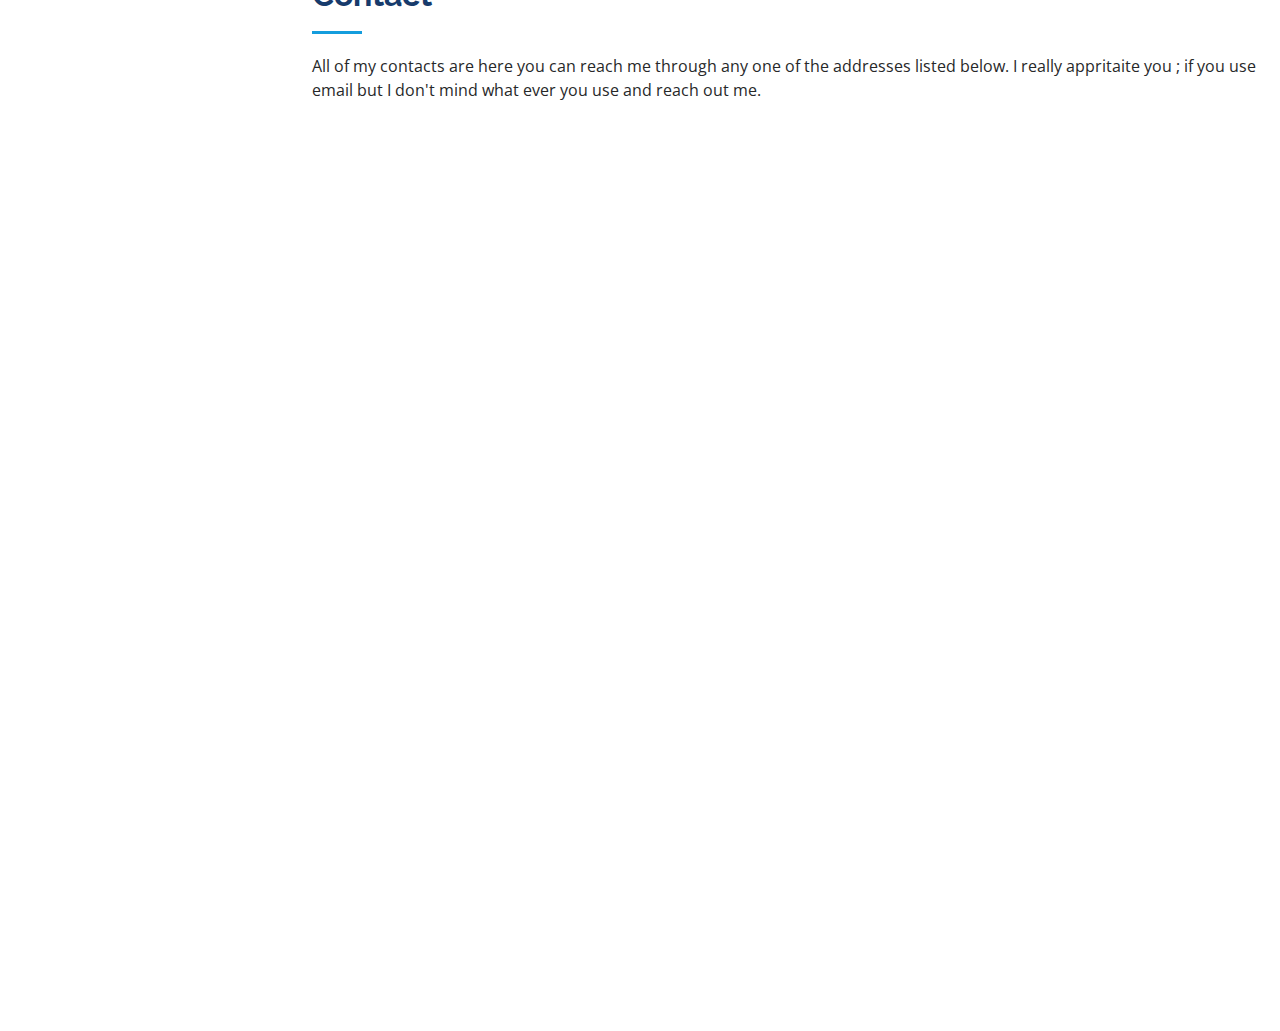
==== commit 48749e68: "update" ====
--- a/index.html
+++ b/index.html
@@ -138,7 +138,7 @@
           I'm
           <span
             class="typed"
-            data-typed-items="Engineer, Developer, Freelancer"
+            data-typed-items=" Full Stack Developer, Engineer,Freelancer"
           ></span>
         </p>
       </div>
@@ -161,7 +161,7 @@
               <img src="assets/img/1Q6A9484.JPG" class="img-fluid" alt="" />
             </div>
             <div class="col-lg-8 pt-4 pt-lg-0 content" data-aos="fade-left">
-              <h3>Automation Technician &amp; Web Developer.</h3>
+              <h3> Full Stack Developer&amp;Automation Technician .</h3>
               <p class="fst-italic">
                 The following informations are my details and you can use to
                 know more about me.
@@ -176,7 +176,7 @@
                     </li>
                     <li>
                       <i class="bi bi-chevron-right"></i>
-                      <strong>Website:</strong> <span><a href="https://mequann.github.io/mequanntacham.github.io/">https://mequanntacham.github.io</a></span>
+                      <strong>Website:</strong> <span><a href="https://mequann.github.io/mequanntacham.github.io/">https://mequanntacham.com</a></span>
                     </li>
                     <li>
                       <i class="bi bi-chevron-right"></i>
@@ -567,7 +567,7 @@
         </div>
       </div>
 
-      <div class="col-lg-6 col-md-12 portfolio-item filter-web">
+      <div class="col-lg-6 col-md-12 portfolio-item filter-web 3">
         <div class="portfolio-wrap">
          <h5><a href="https://amazone-clone-nu.vercel.app/" target="_blank"><img src="assets/img/Amazon-smile-web-banner .png" alt=""></a> amazone clone</h5>
         </div>
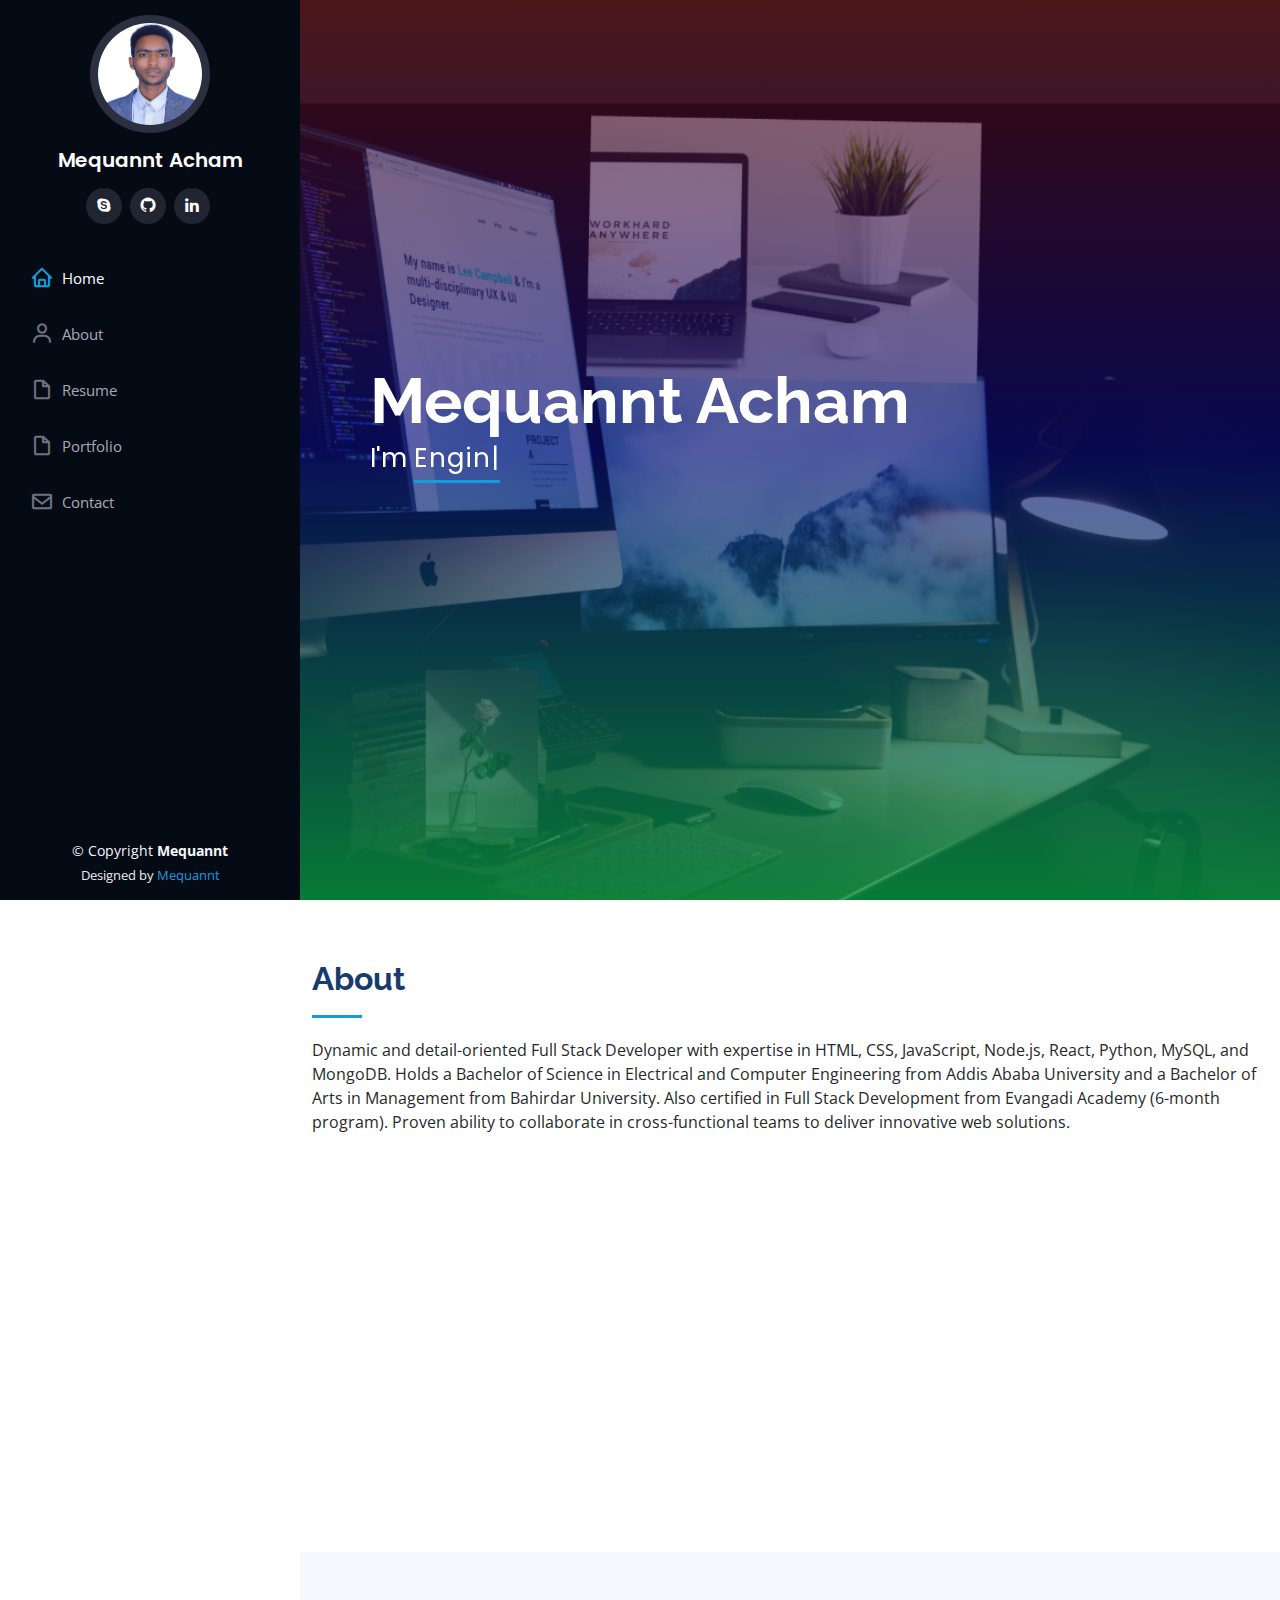
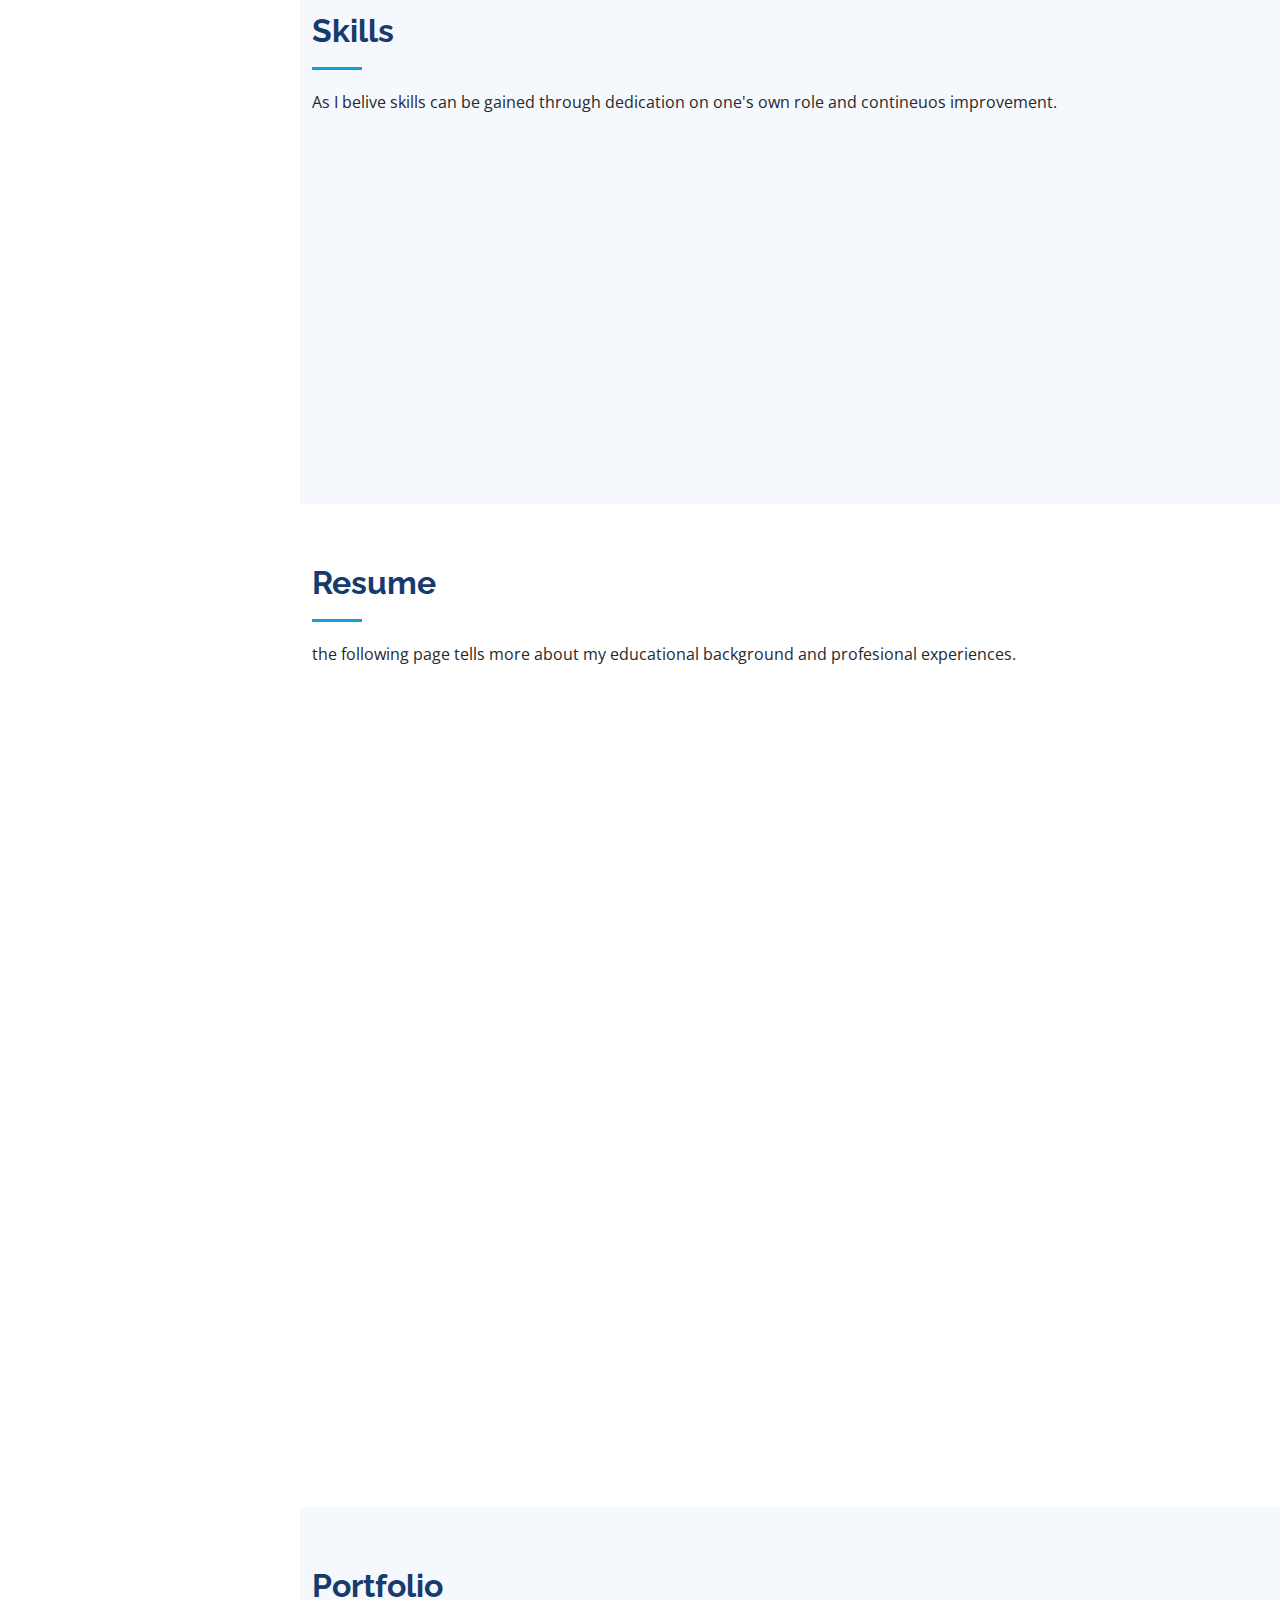
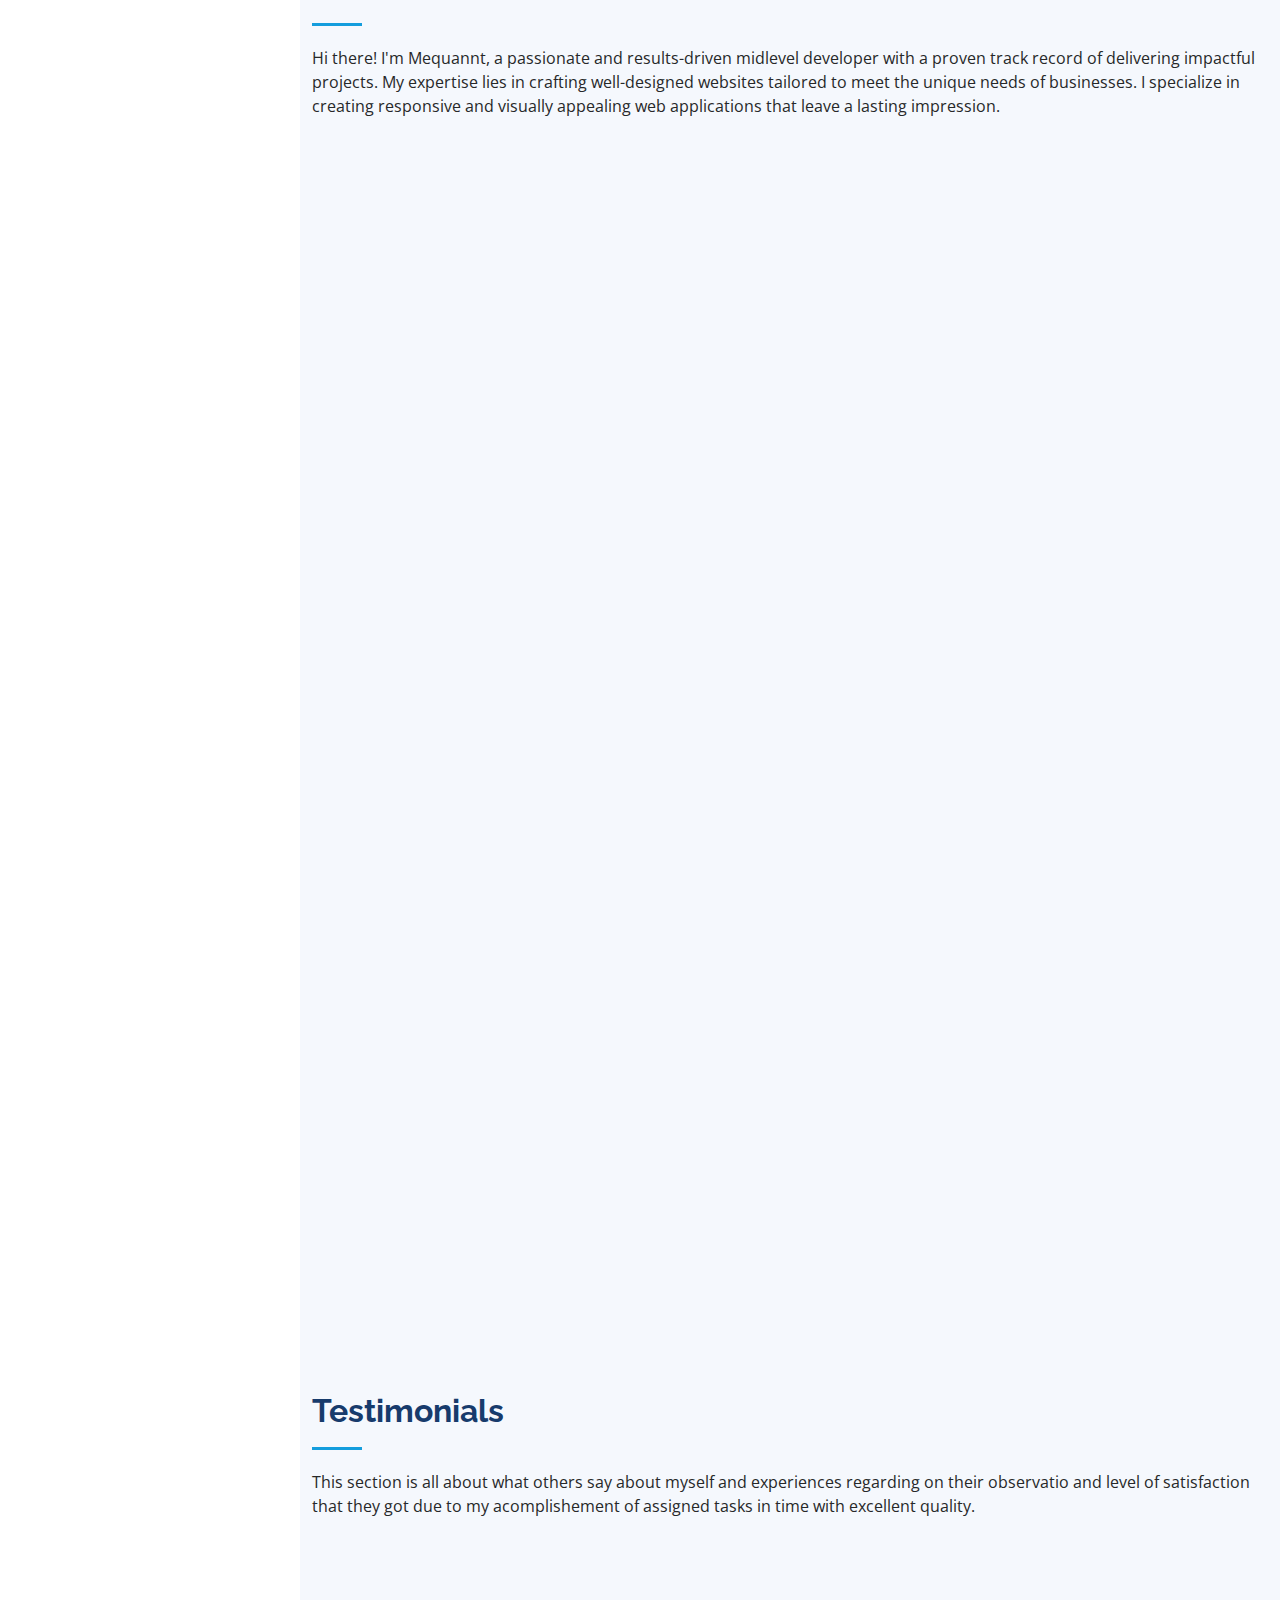
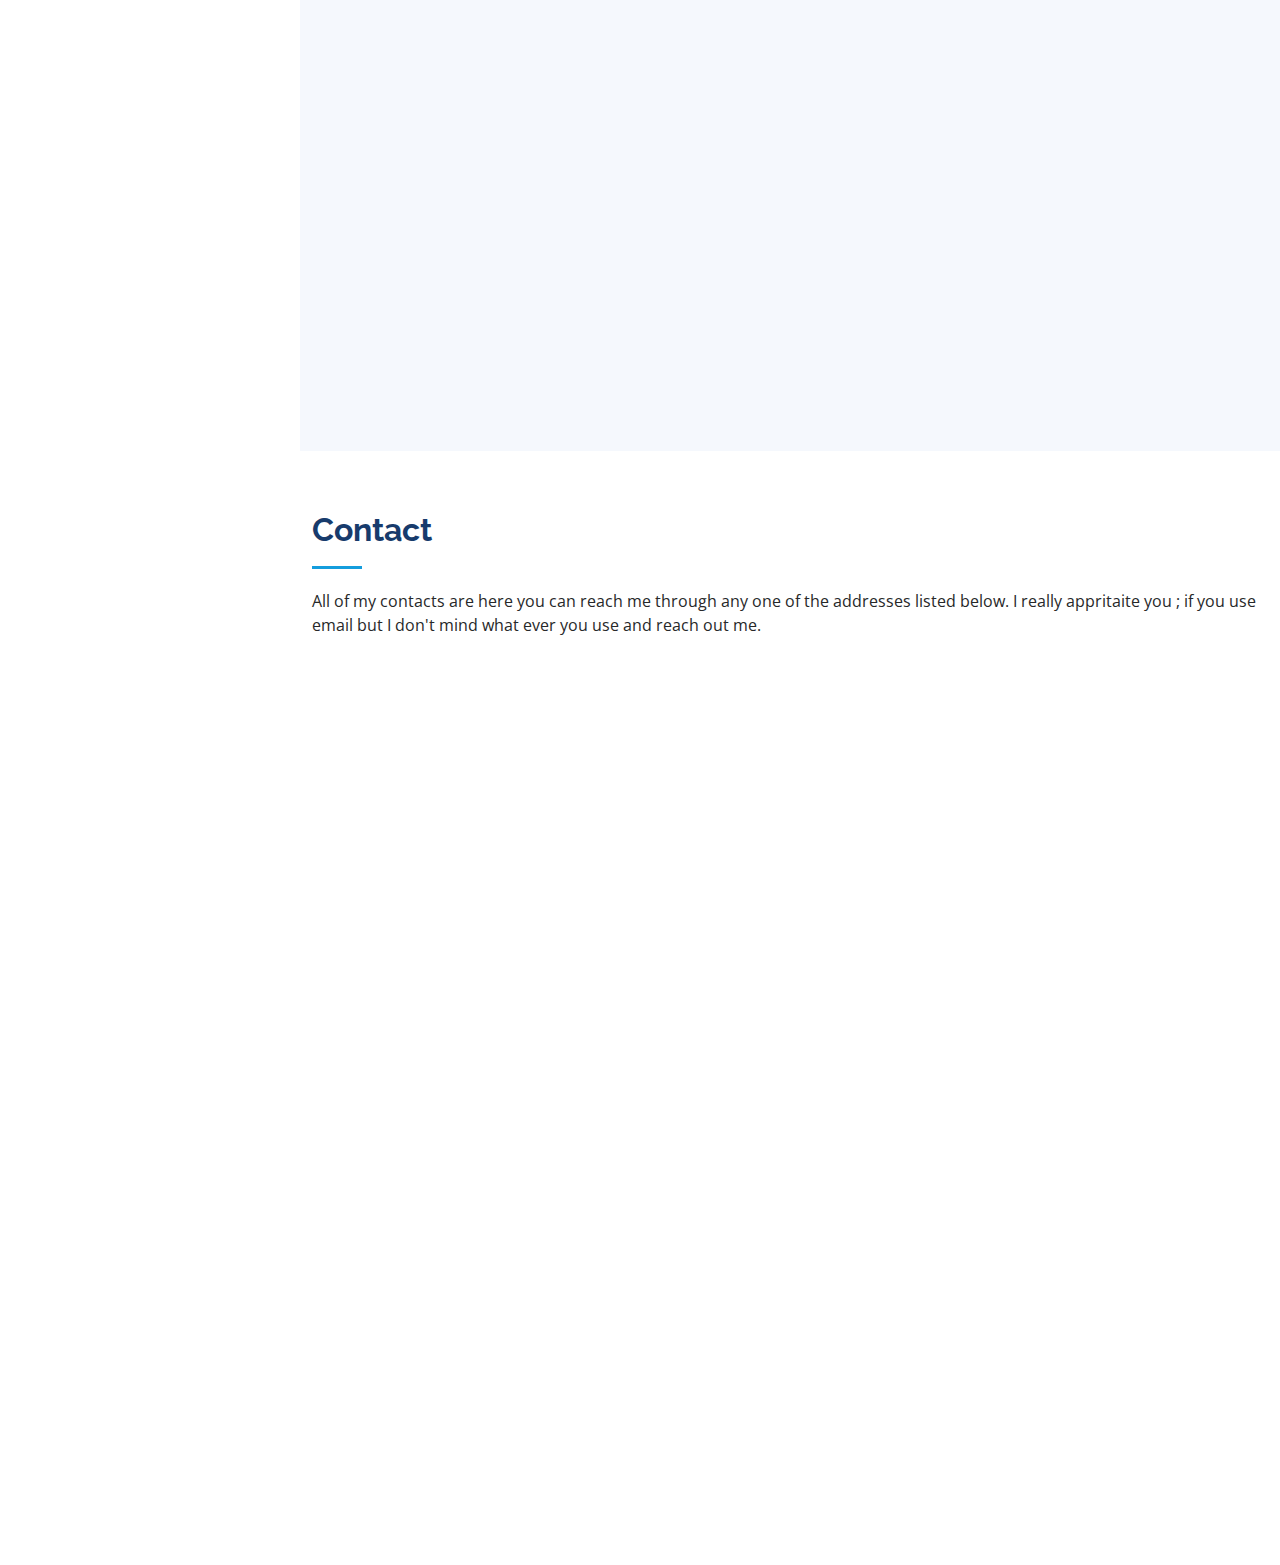
==== commit e4fe9c6a: "add the evangadi form" ====
--- a/index.html
+++ b/index.html
@@ -138,7 +138,7 @@
           I'm
           <span
             class="typed"
-            data-typed-items=" Full Stack Developer, Engineer,Freelancer"
+            data-typed-items="Engineer, Developer, Freelancer"
           ></span>
         </p>
       </div>
@@ -161,7 +161,7 @@
               <img src="assets/img/1Q6A9484.JPG" class="img-fluid" alt="" />
             </div>
             <div class="col-lg-8 pt-4 pt-lg-0 content" data-aos="fade-left">
-              <h3> Full Stack Developer&amp;Automation Technician .</h3>
+              <h3>Automation Technician &amp; Web Developer.</h3>
               <p class="fst-italic">
                 The following informations are my details and you can use to
                 know more about me.
@@ -176,7 +176,7 @@
                     </li>
                     <li>
                       <i class="bi bi-chevron-right"></i>
-                      <strong>Website:</strong> <span><a href="https://mequann.github.io/mequanntacham.github.io/">https://mequanntacham.com</a></span>
+                      <strong>Website:</strong> <span><a href="https://mequann.github.io/mequanntacham.github.io/">https://mequanntacham.github.io</a></span>
                     </li>
                     <li>
                       <i class="bi bi-chevron-right"></i>
@@ -567,9 +567,14 @@
         </div>
       </div>
 
-      <div class="col-lg-6 col-md-12 portfolio-item filter-web 3">
+      <div class="col-lg-6 col-md-12 portfolio-item filter-web">
         <div class="portfolio-wrap">
          <h5><a href="https://amazone-clone-nu.vercel.app/" target="_blank"><img src="assets/img/Amazon-smile-web-banner .png" alt=""></a> amazone clone</h5>
+        </div>
+      </div>
+      <div class="col-lg-6 col-md-12 portfolio-item filter-web">
+        <div class="portfolio-wrap">
+         <h5><a href="https://github.com/mequann/Evangadi_form" target="_blank"><img src="assets/img/2.png" alt=""></a> Evangadi Form</h5>
         </div>
       </div>
     </div>
@@ -674,14 +679,11 @@
                 >
                   <p>
                     <i class="bx bxs-quote-alt-left quote-icon-left"></i>
-                    Fugiat enim eram quae cillum dolore dolor amet nulla culpa
-                    multos export minim fugiat minim velit minim dolor enim duis
-                    veniam ipsum anim magna sunt elit fore quem dolore labore
-                    illum veniam.
+                    I have had the pleasure of knowing Mequannt Acham for more than Seven years. He is an outstanding and dedicated with a strong skills and a positive attitude
                     <i class="bx bxs-quote-alt-right quote-icon-right"></i>
                   </p>
                   <img
-                    src="assets/img/testimonials/testimonials-4.jpg"
+                    src="assets/img/surafel.jfif"
                     class="testimonial-img"
                     alt=""
                   />
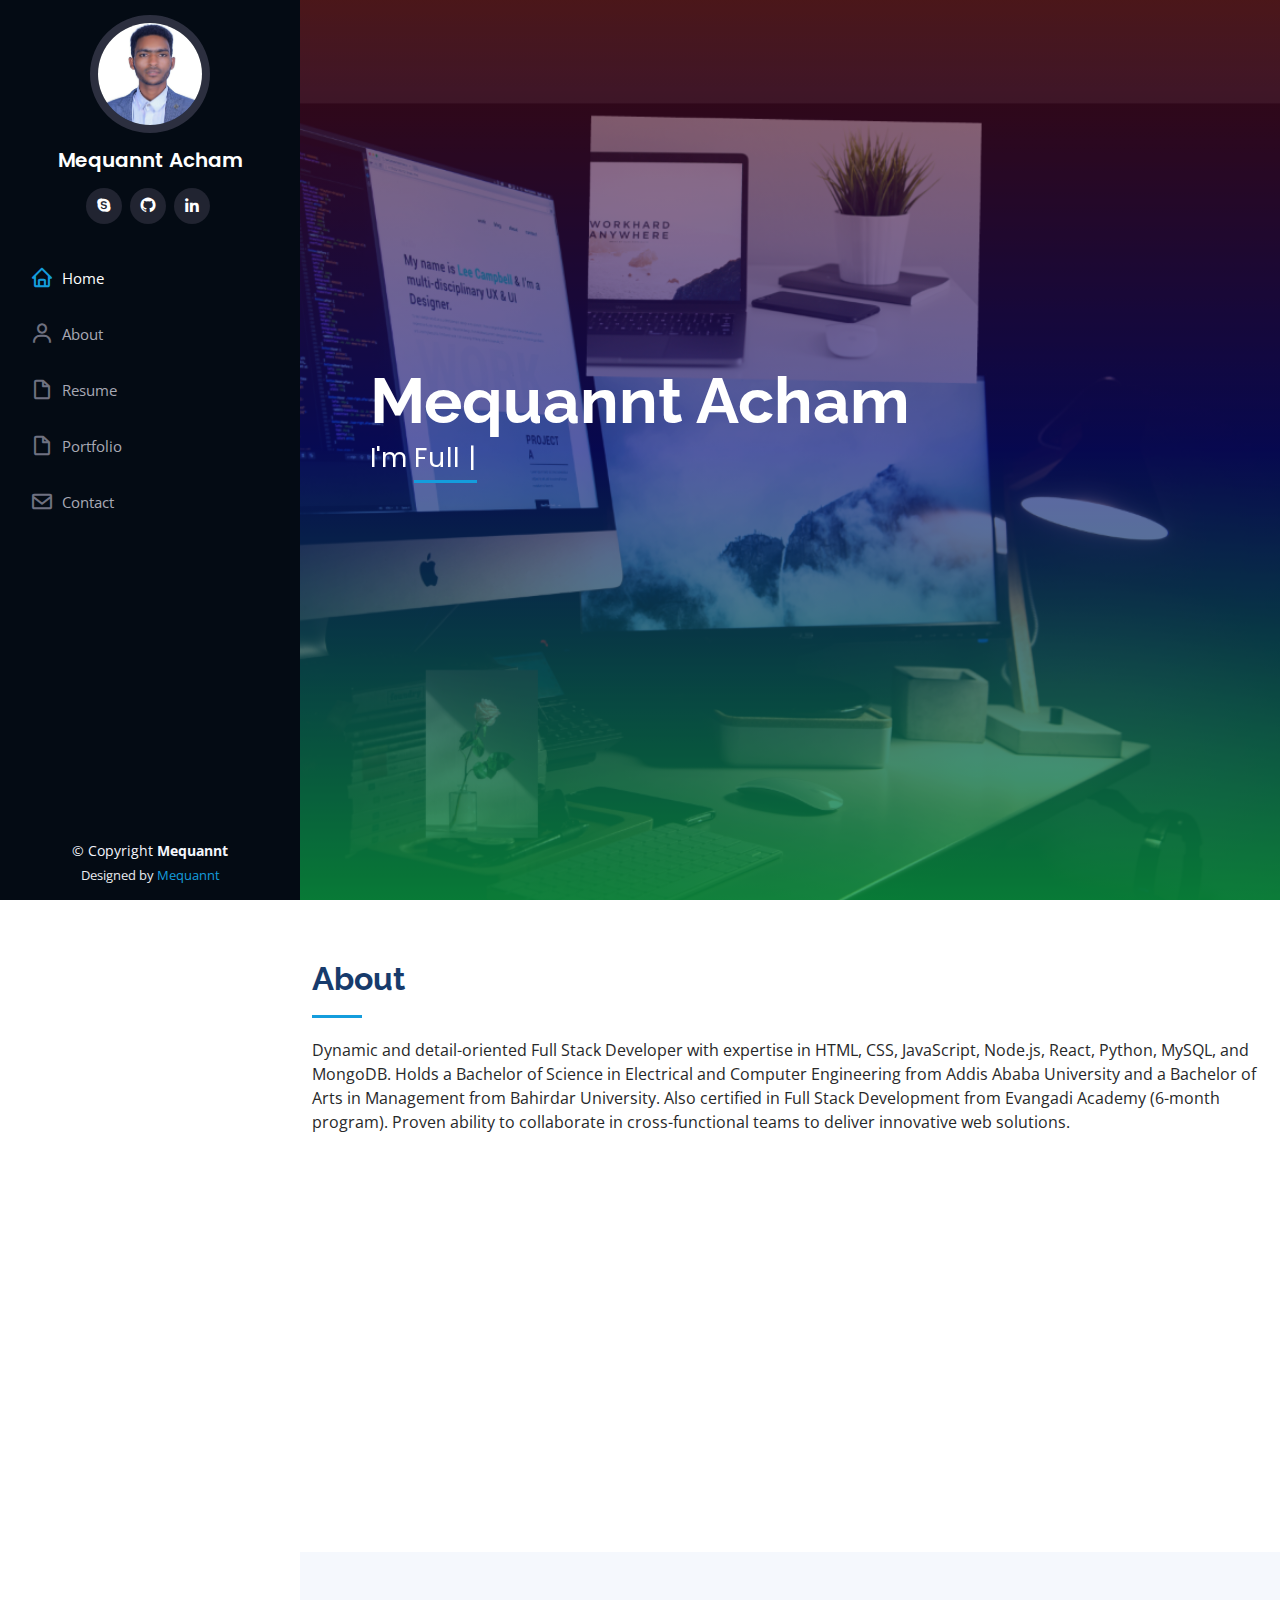
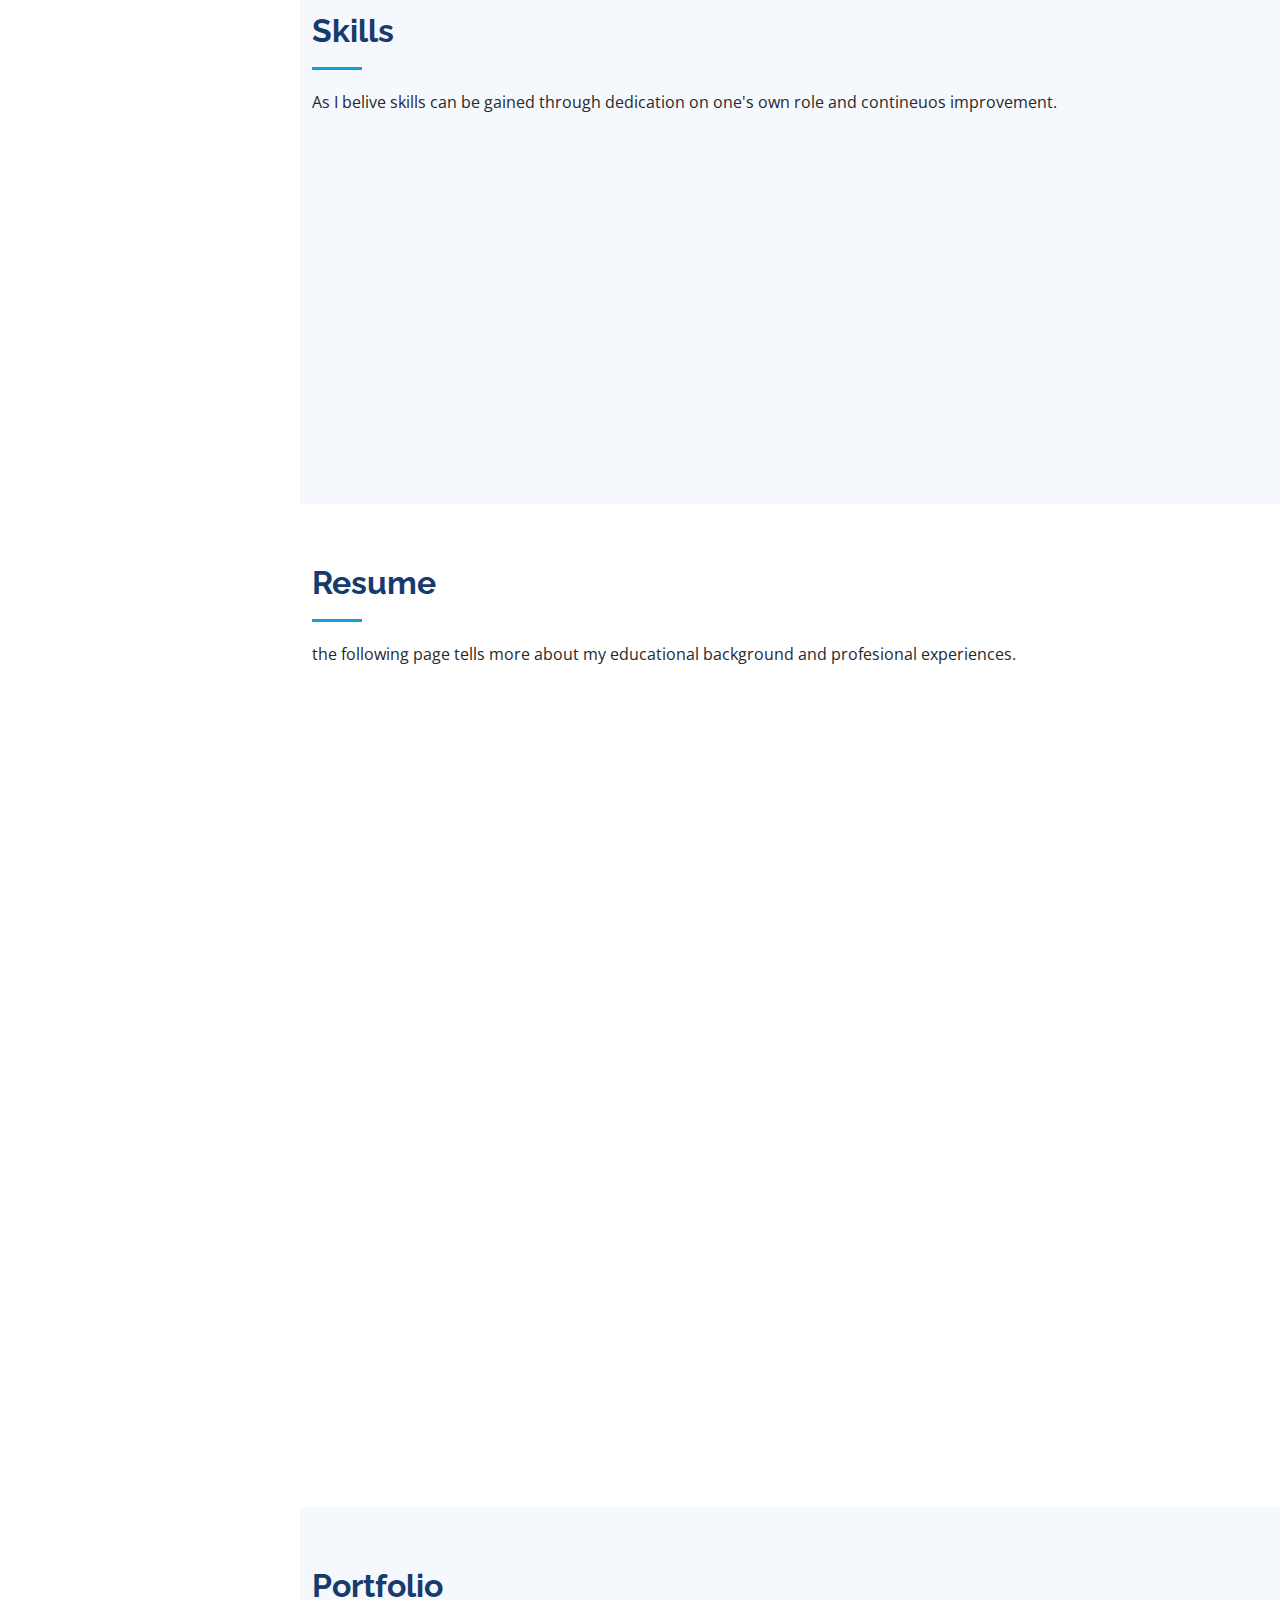
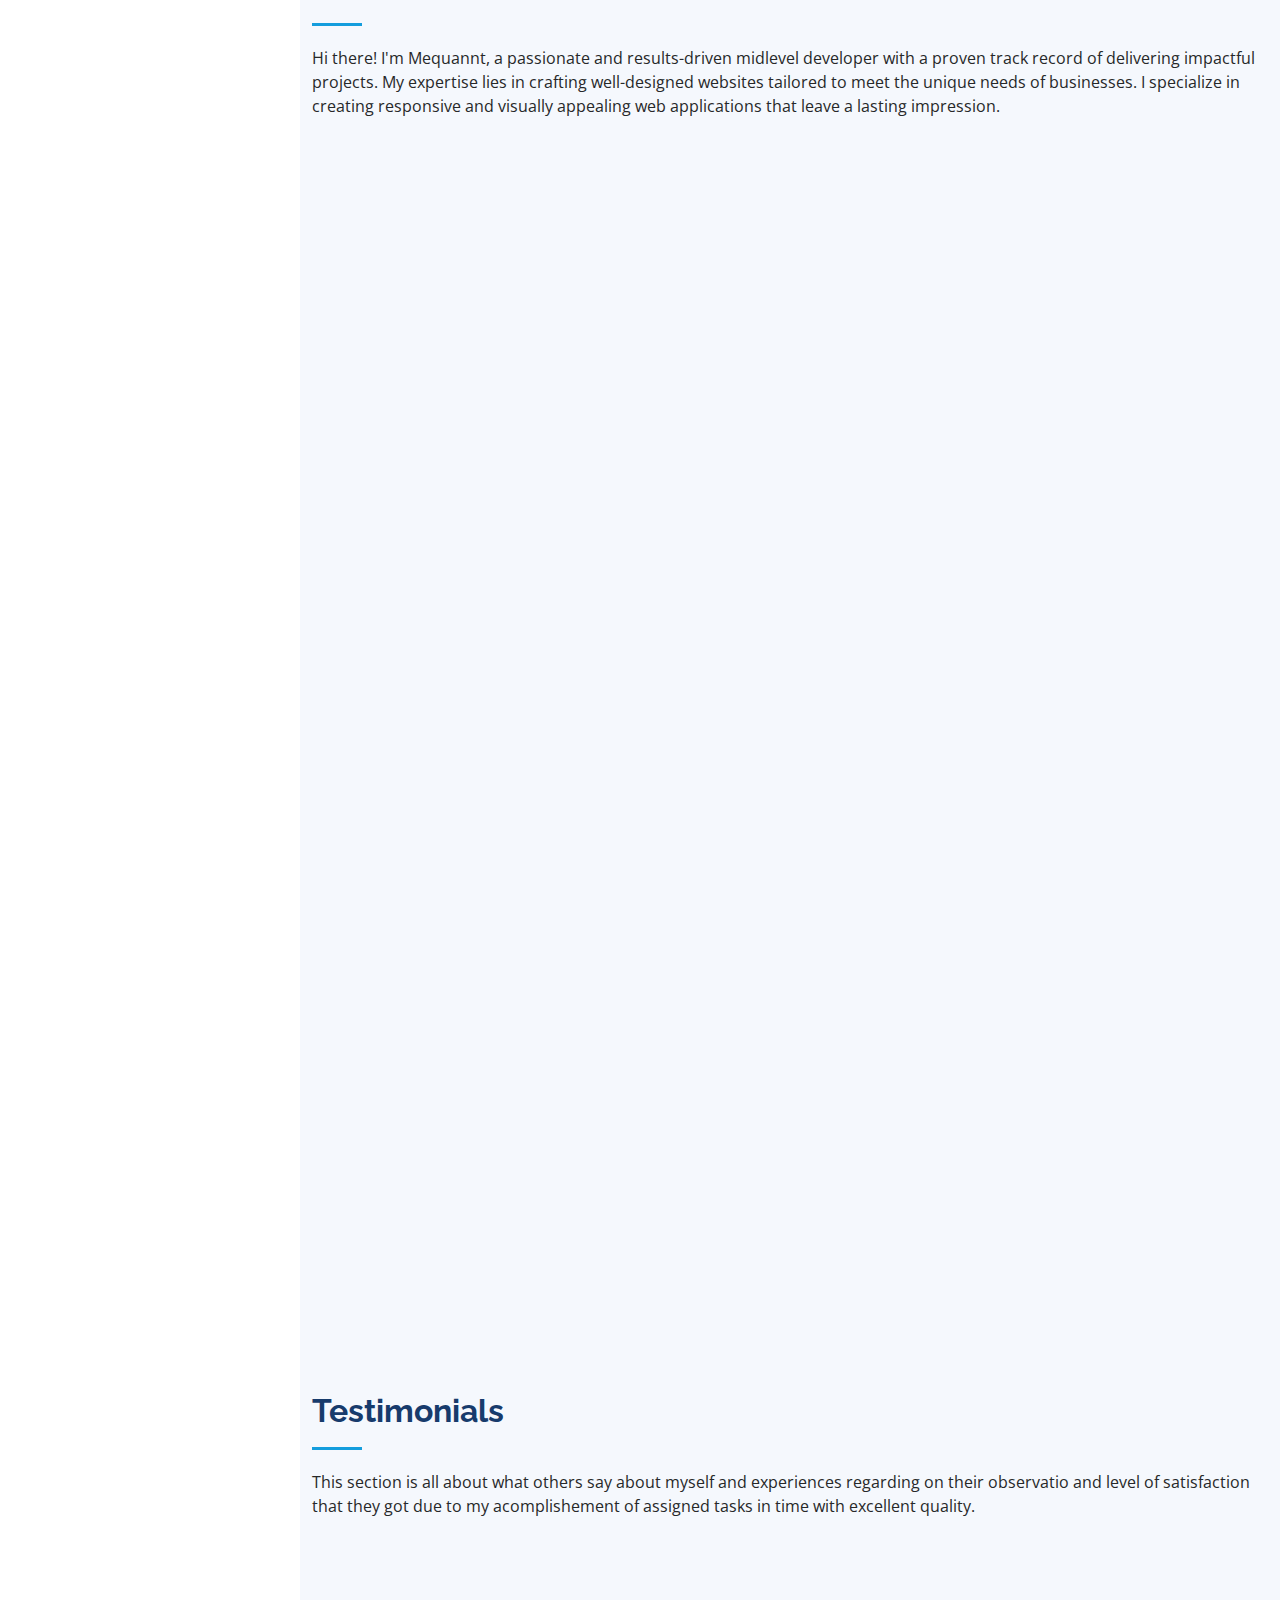
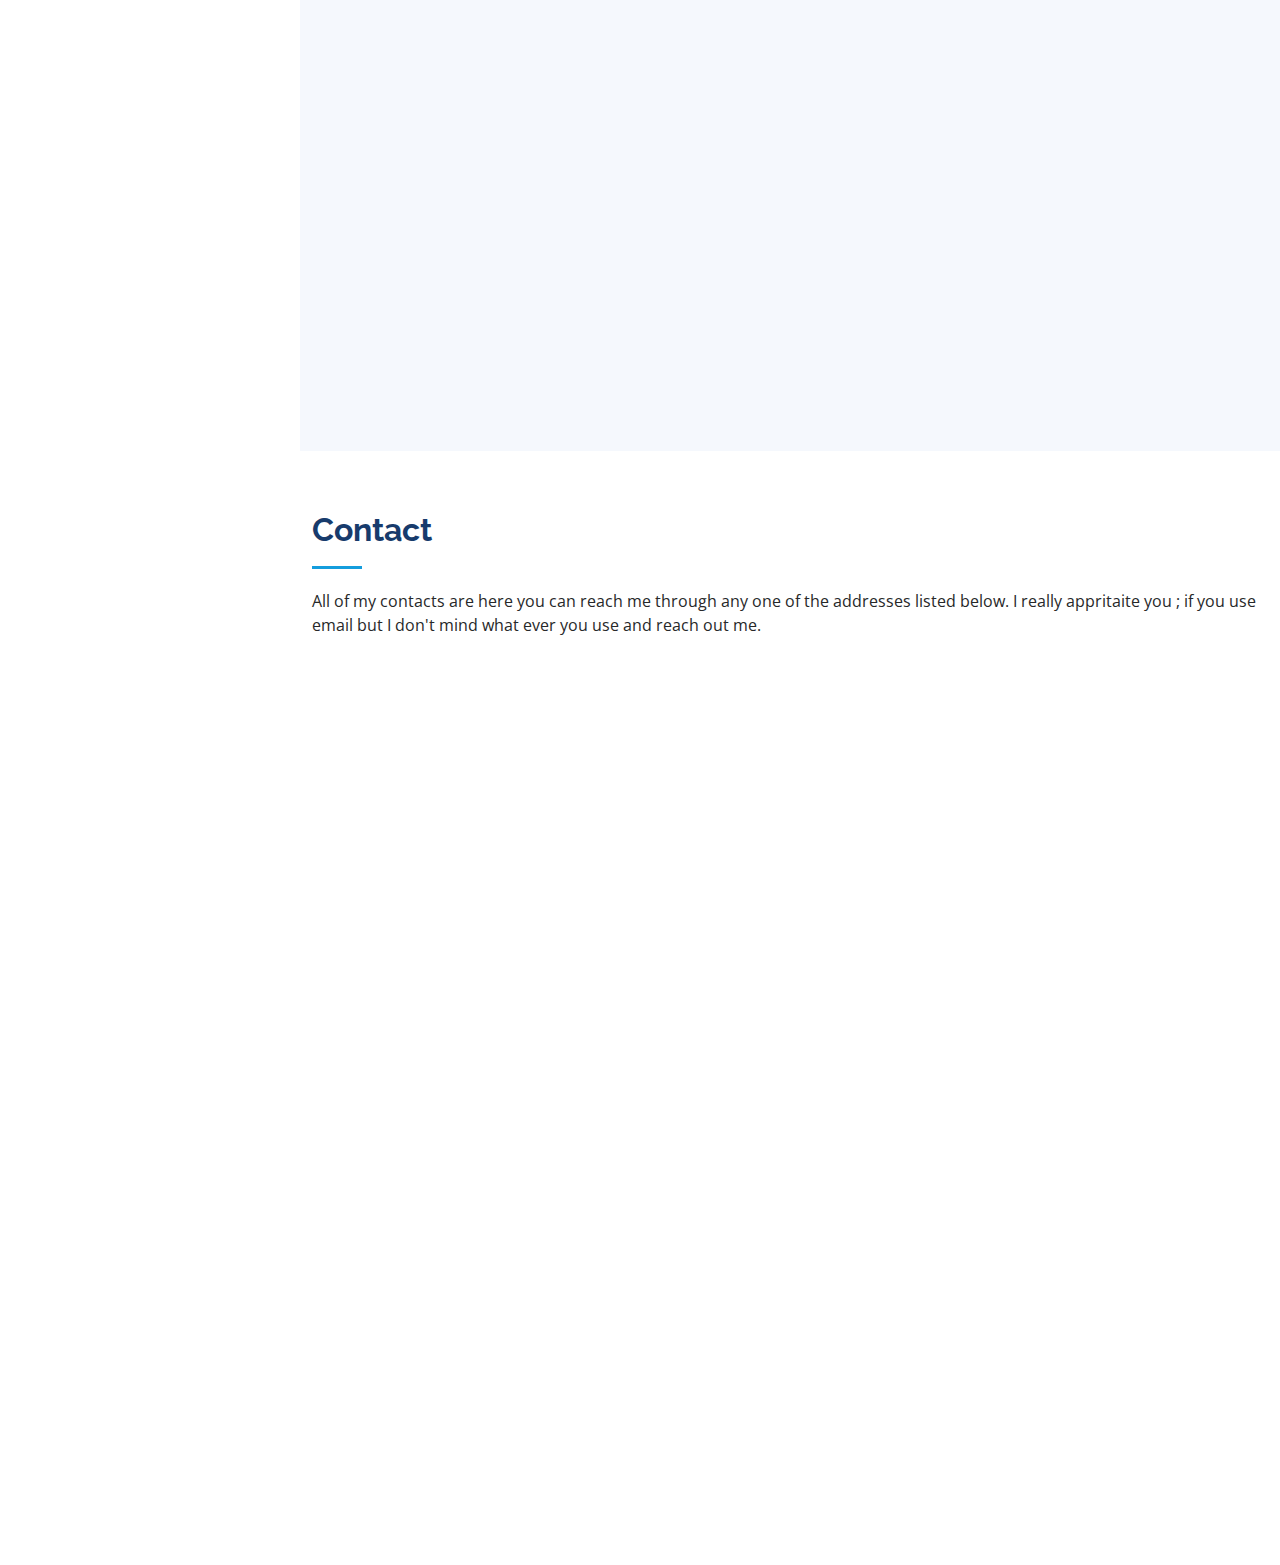
==== commit a2d09013: "Merge branch 'main' of https://github.com/mequann/mequanntacham.github.io" ====
--- a/index.html
+++ b/index.html
@@ -138,7 +138,7 @@
           I'm
           <span
             class="typed"
-            data-typed-items="Engineer, Developer, Freelancer"
+            data-typed-items=" Full Stack Developer, Engineer,Freelancer"
           ></span>
         </p>
       </div>
@@ -161,7 +161,7 @@
               <img src="assets/img/1Q6A9484.JPG" class="img-fluid" alt="" />
             </div>
             <div class="col-lg-8 pt-4 pt-lg-0 content" data-aos="fade-left">
-              <h3>Automation Technician &amp; Web Developer.</h3>
+              <h3> Full Stack Developer&amp;Automation Technician .</h3>
               <p class="fst-italic">
                 The following informations are my details and you can use to
                 know more about me.
@@ -176,7 +176,7 @@
                     </li>
                     <li>
                       <i class="bi bi-chevron-right"></i>
-                      <strong>Website:</strong> <span><a href="https://mequann.github.io/mequanntacham.github.io/">https://mequanntacham.github.io</a></span>
+                      <strong>Website:</strong> <span><a href="https://mequann.github.io/mequanntacham.github.io/">https://mequanntacham.com</a></span>
                     </li>
                     <li>
                       <i class="bi bi-chevron-right"></i>
@@ -567,7 +567,7 @@
         </div>
       </div>
 
-      <div class="col-lg-6 col-md-12 portfolio-item filter-web">
+      <div class="col-lg-6 col-md-12 portfolio-item filter-web 3">
         <div class="portfolio-wrap">
          <h5><a href="https://amazone-clone-nu.vercel.app/" target="_blank"><img src="assets/img/Amazon-smile-web-banner .png" alt=""></a> amazone clone</h5>
         </div>
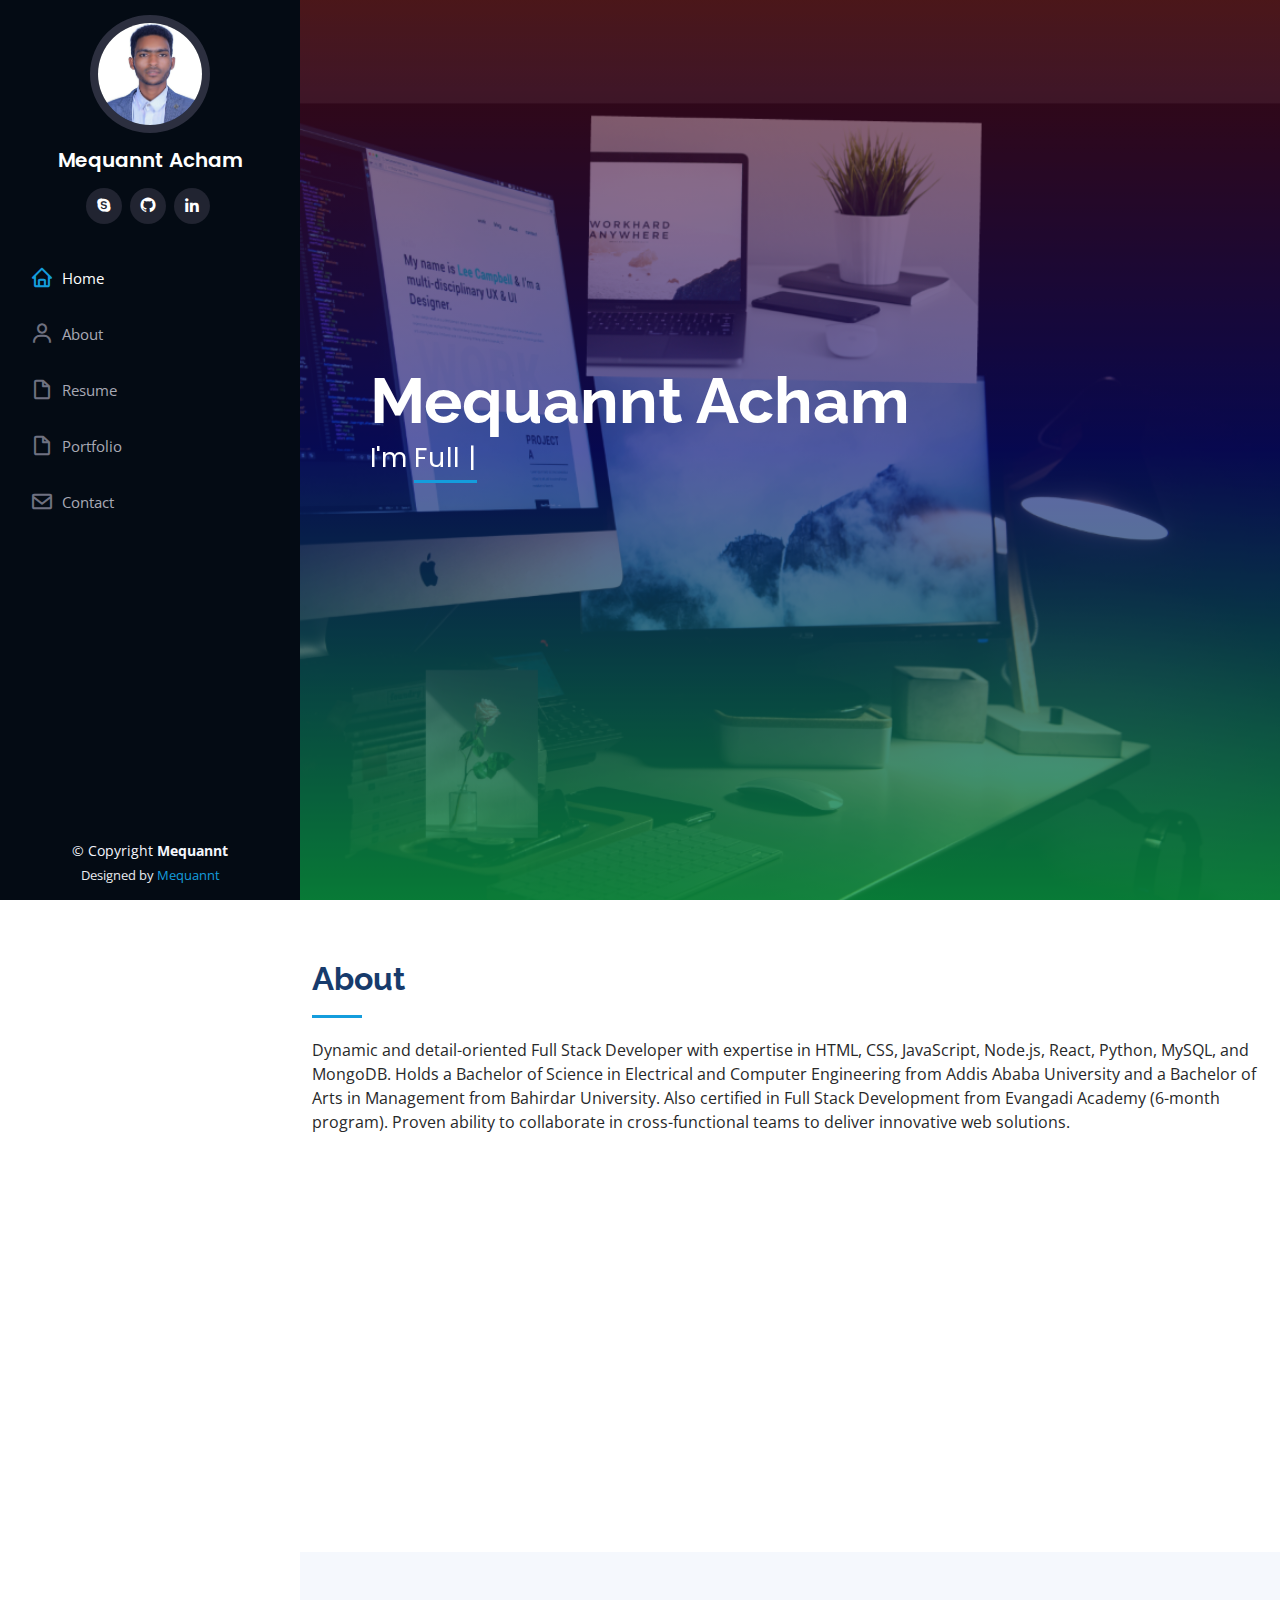
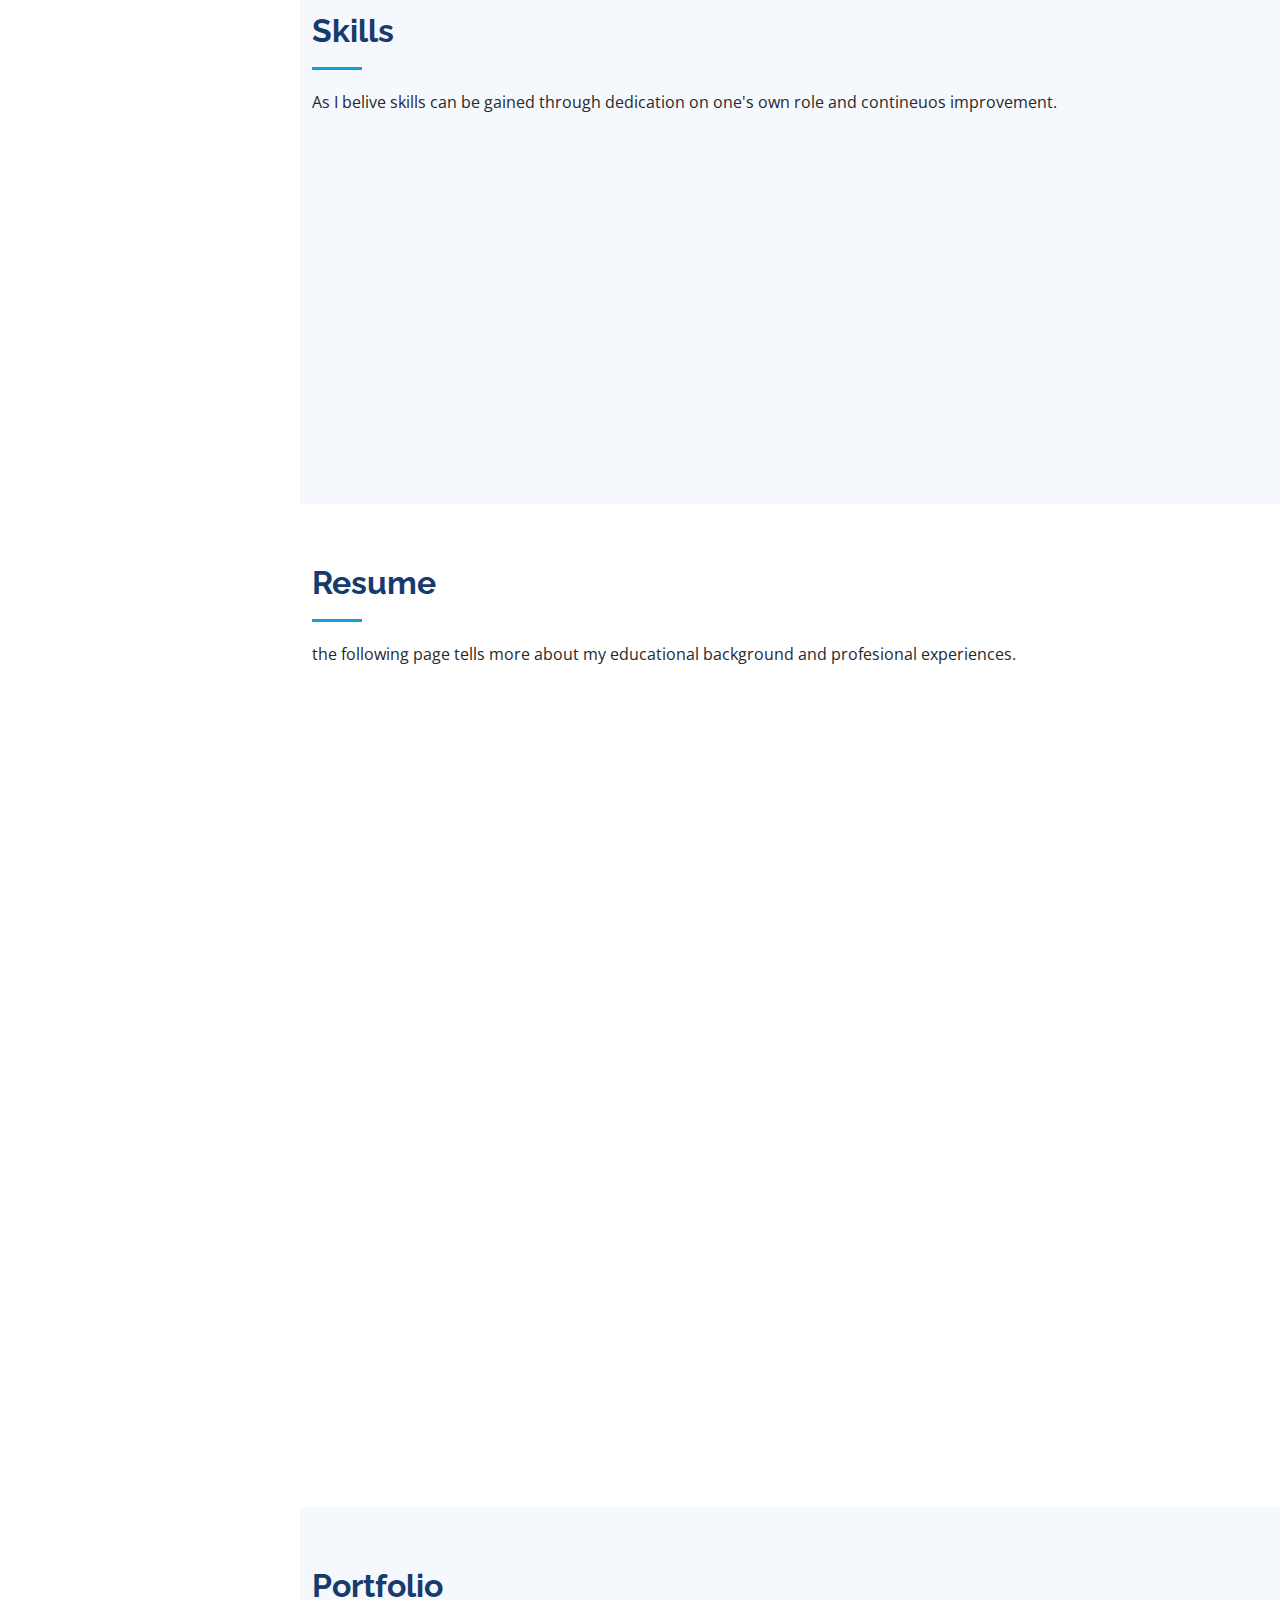
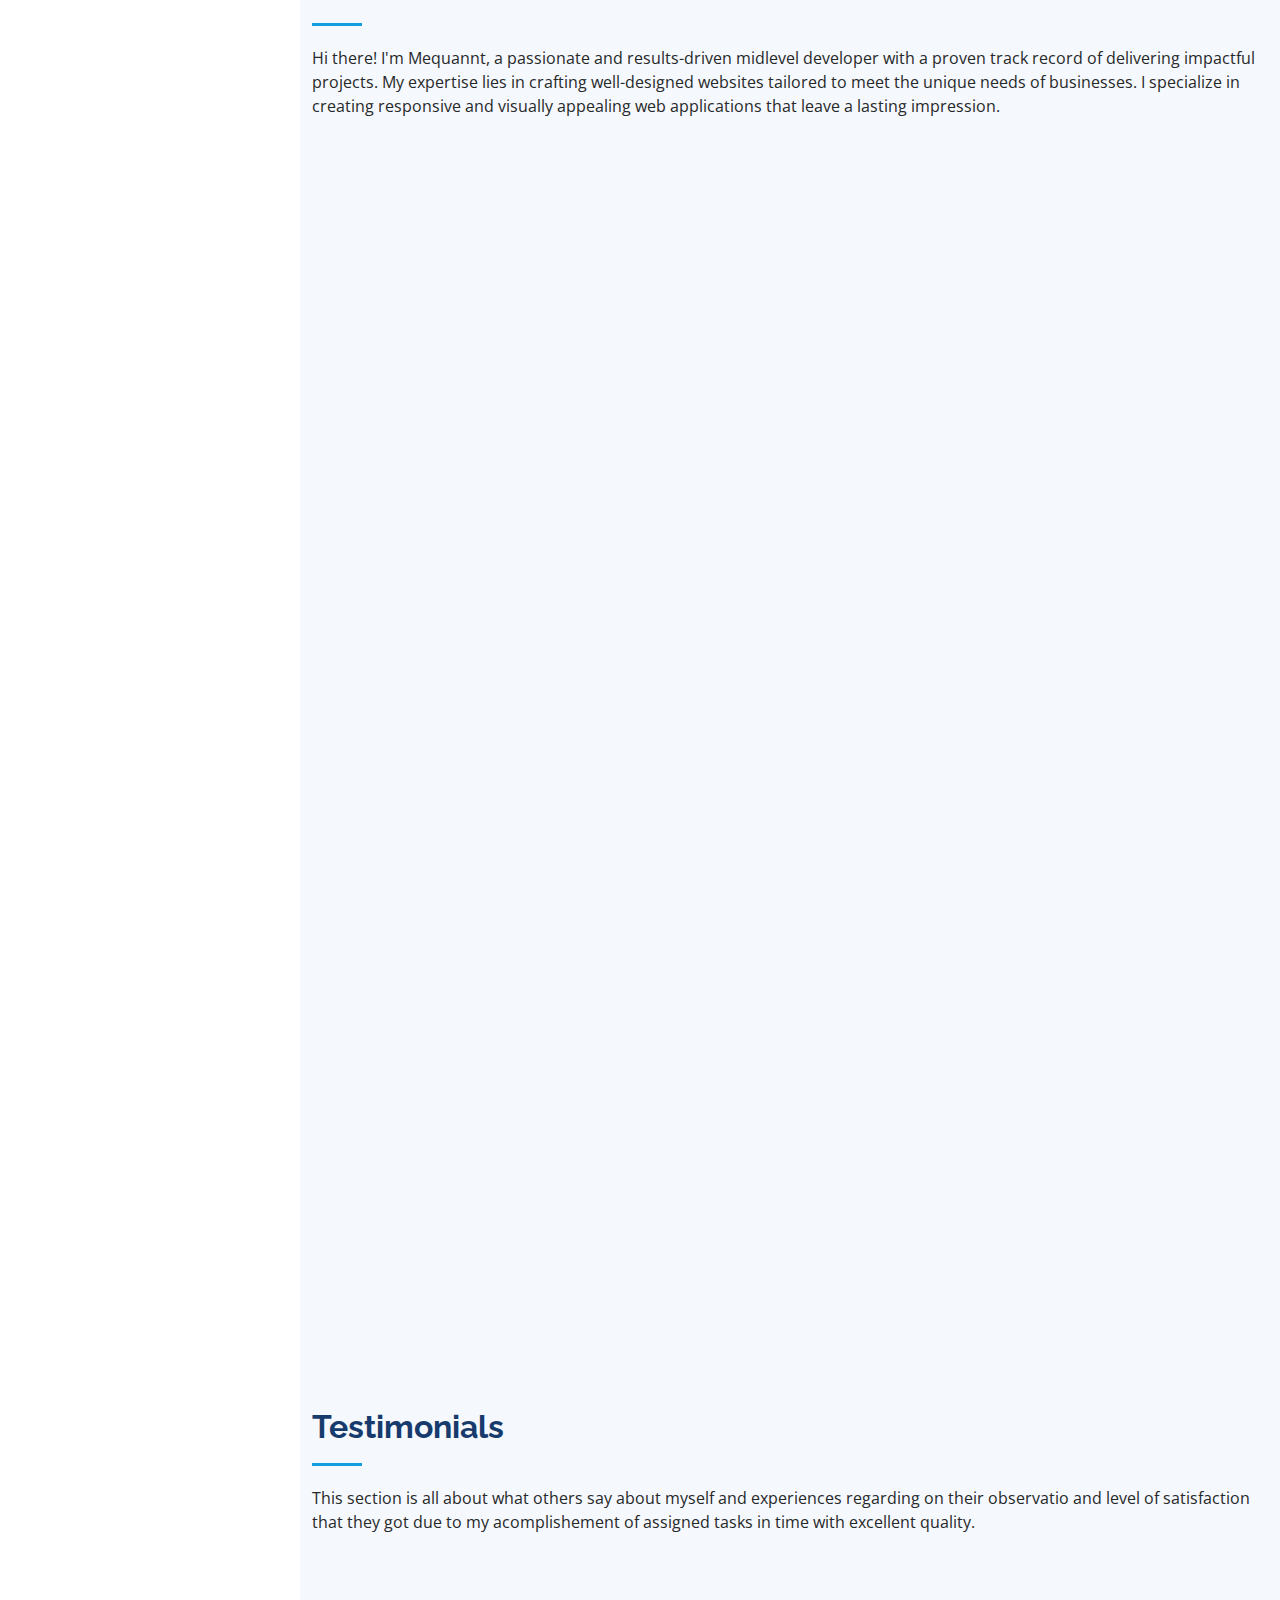
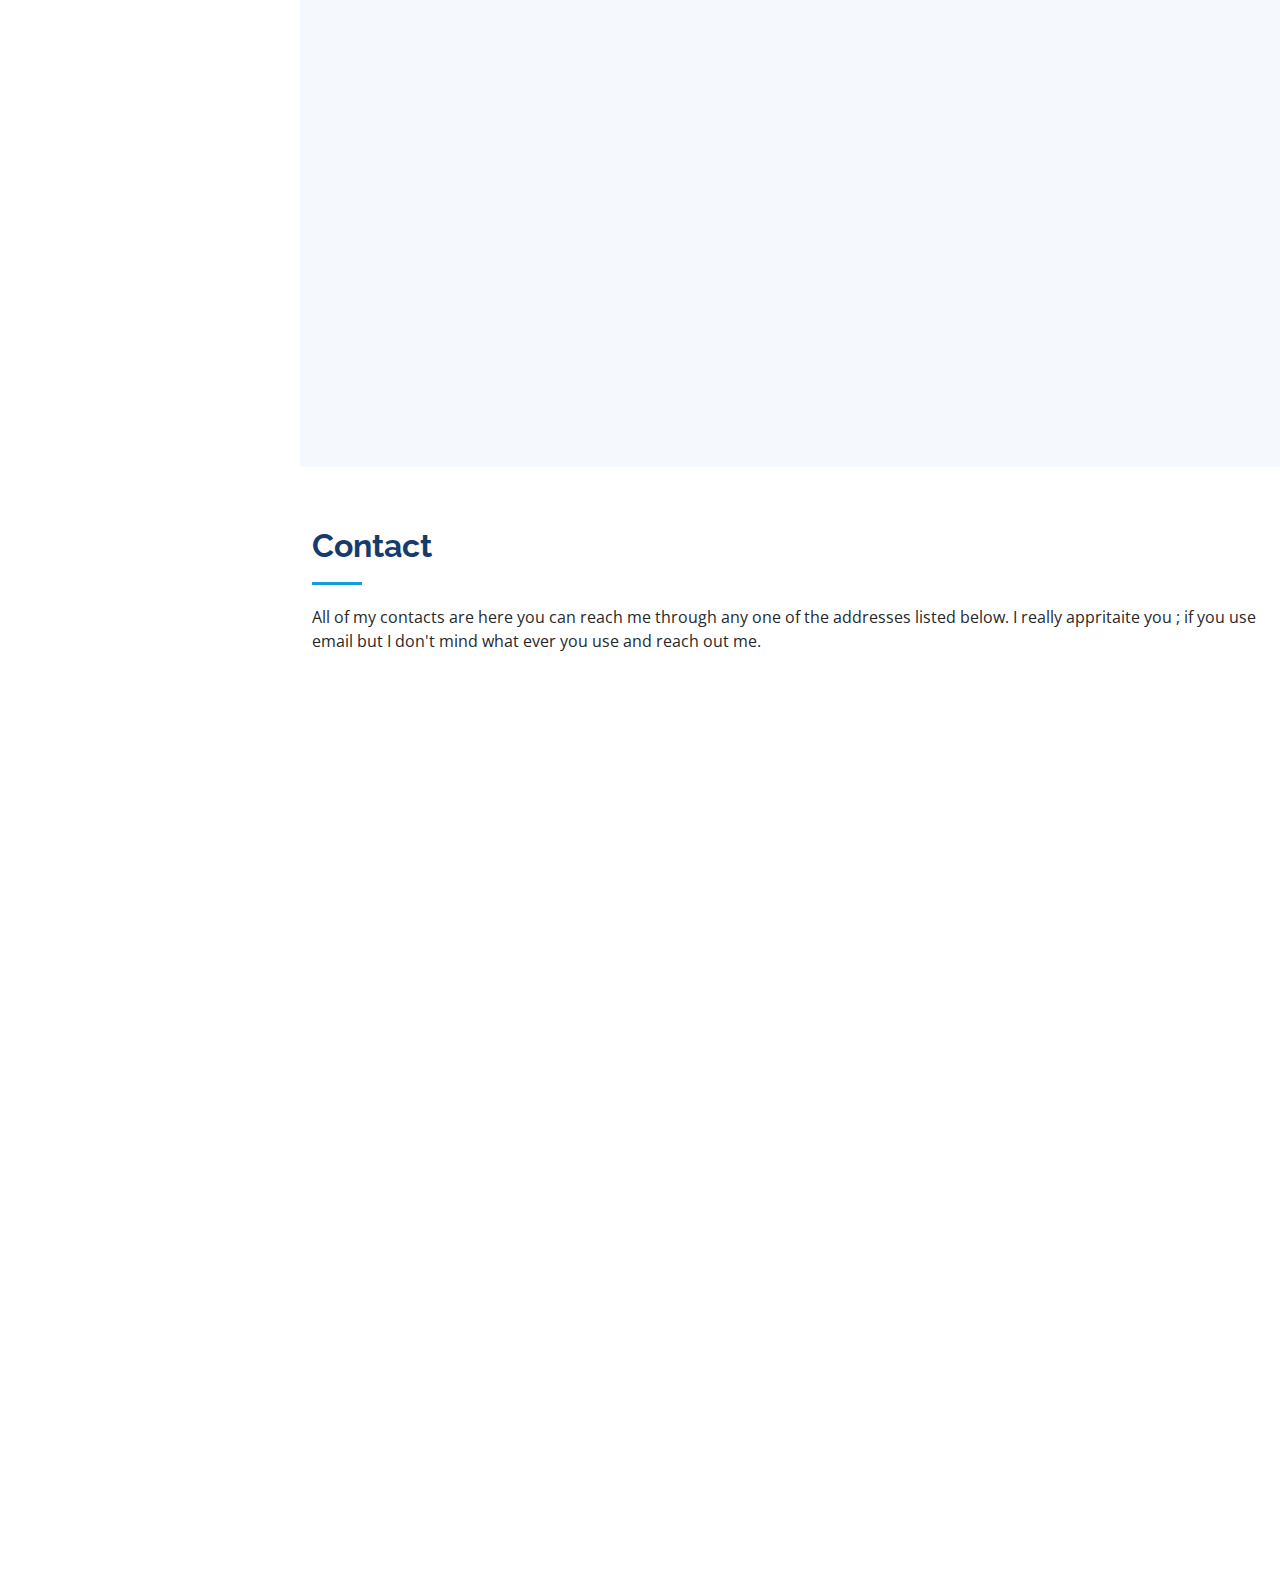
==== commit 40d00a1c: "image changed" ====
--- a/index.html
+++ b/index.html
@@ -569,10 +569,10 @@
 
       <div class="col-lg-6 col-md-12 portfolio-item filter-web 3">
         <div class="portfolio-wrap">
-         <h5><a href="https://amazone-clone-nu.vercel.app/" target="_blank"><img src="assets/img/Amazon-smile-web-banner .png" alt=""></a> amazone clone</h5>
+         <h5><a href="https://amazone-clone-nu.vercel.app/" target="_blank"><img src="assets/img/1 (1).png" alt=""></a> amazone clone</h5>
         </div>
       </div>
-      <div class="col-lg-6 col-md-12 portfolio-item filter-web">
+      <div class="col-lg-6 col-md-12 portfolio-item filter-web mt-3">
         <div class="portfolio-wrap">
          <h5><a href="https://github.com/mequann/Evangadi_form" target="_blank"><img src="assets/img/2.png" alt=""></a> Evangadi Form</h5>
         </div>
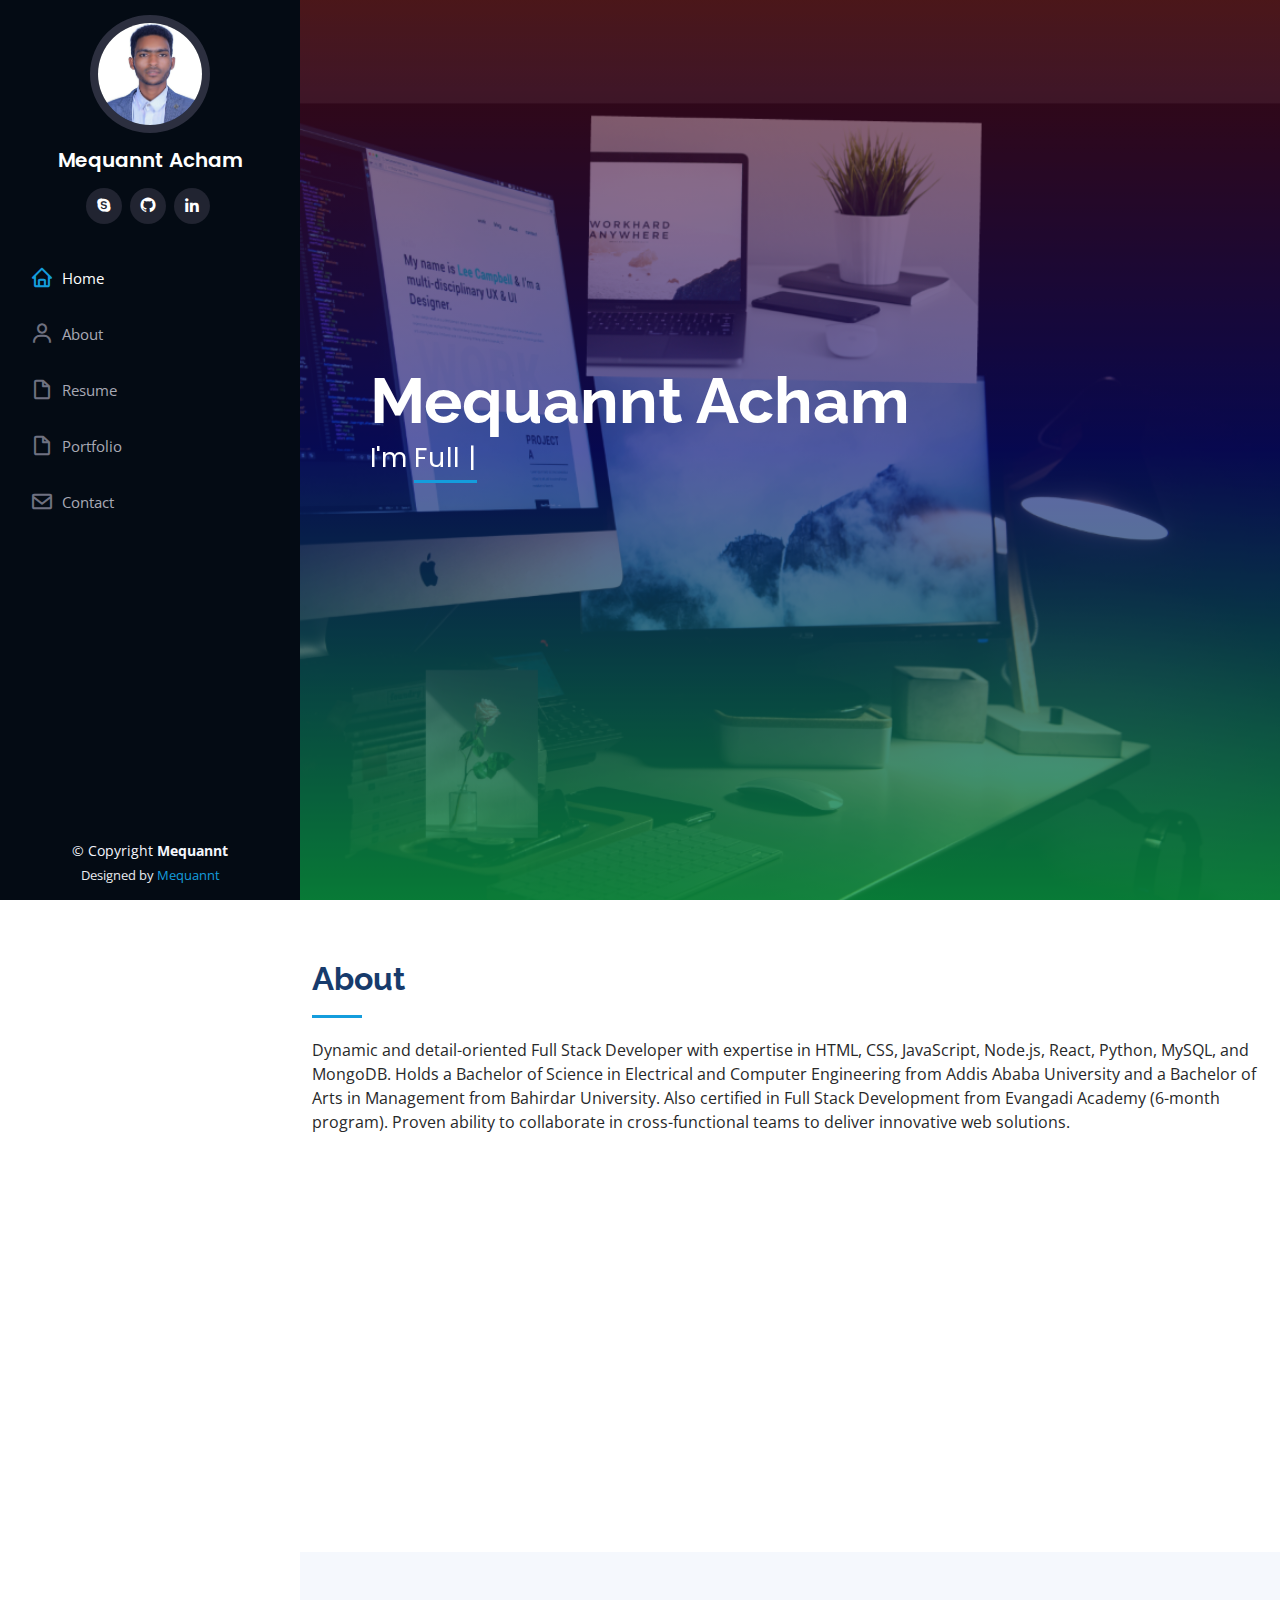
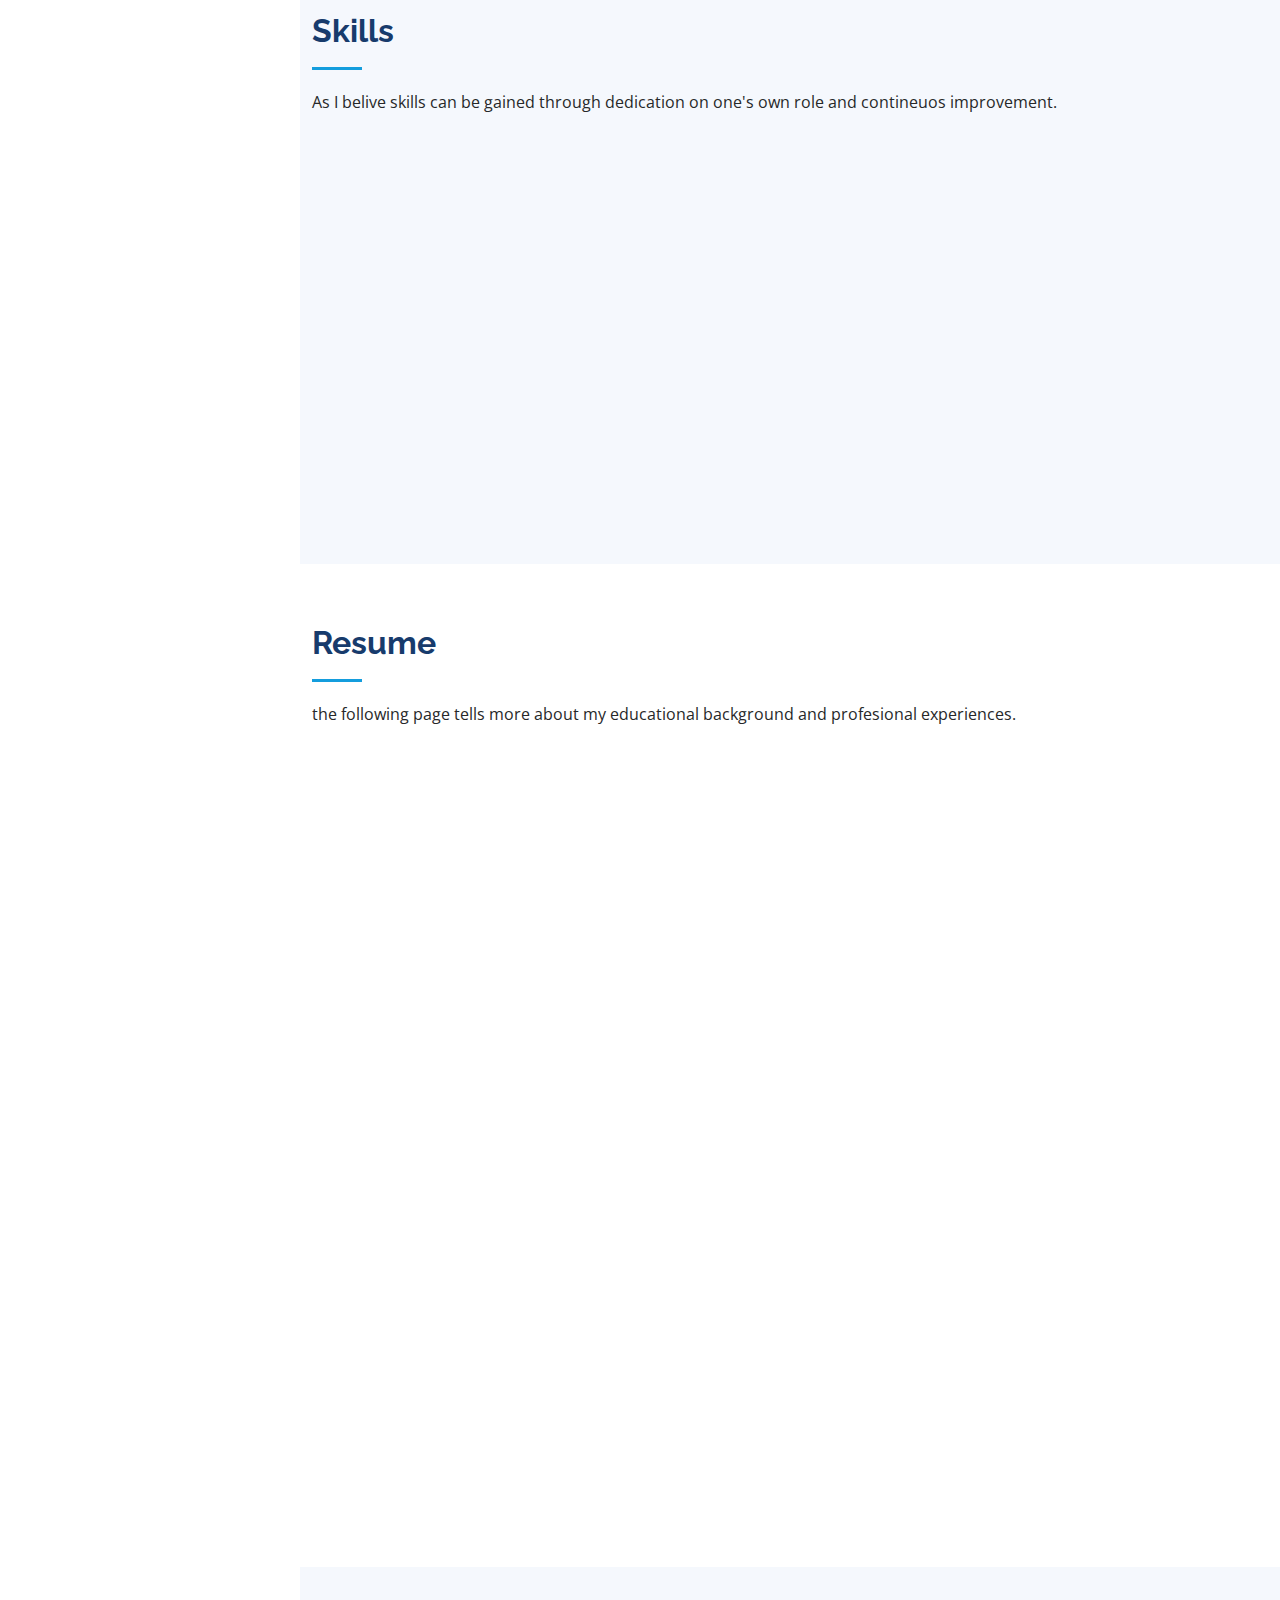
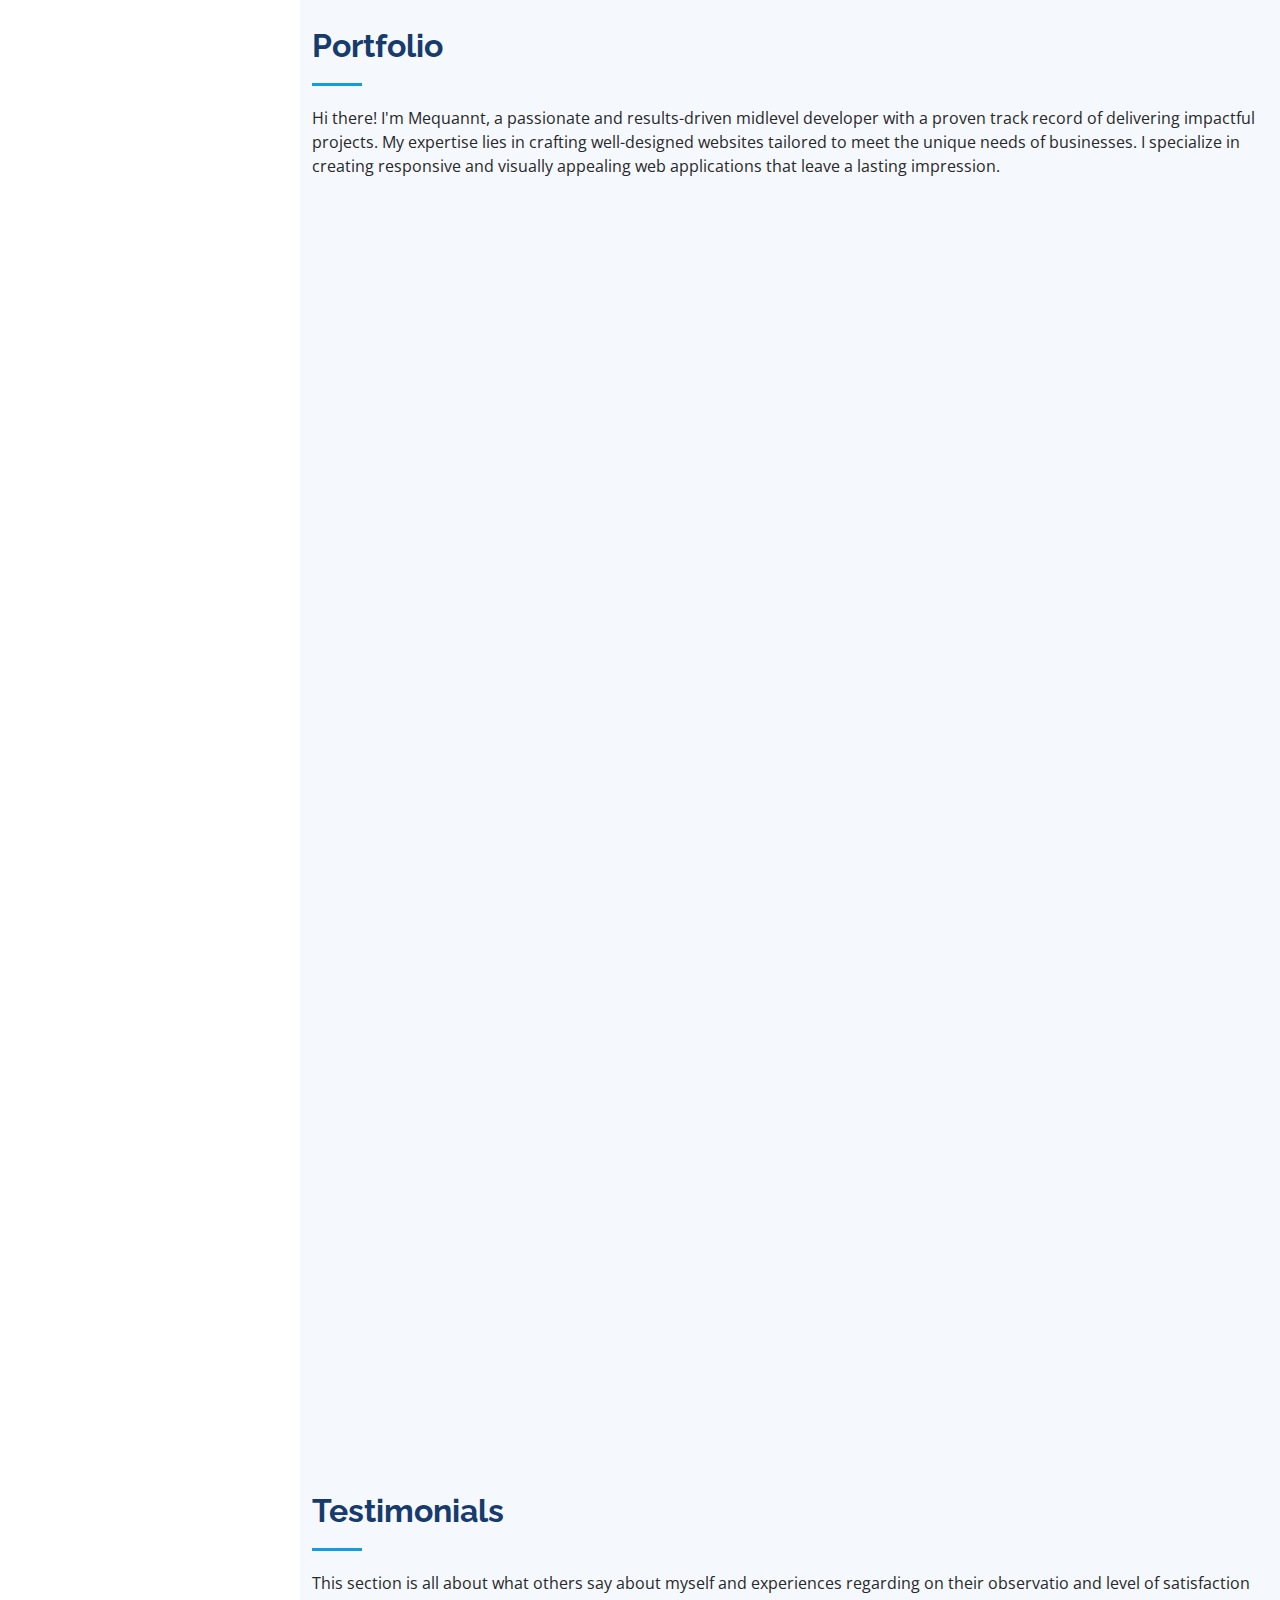
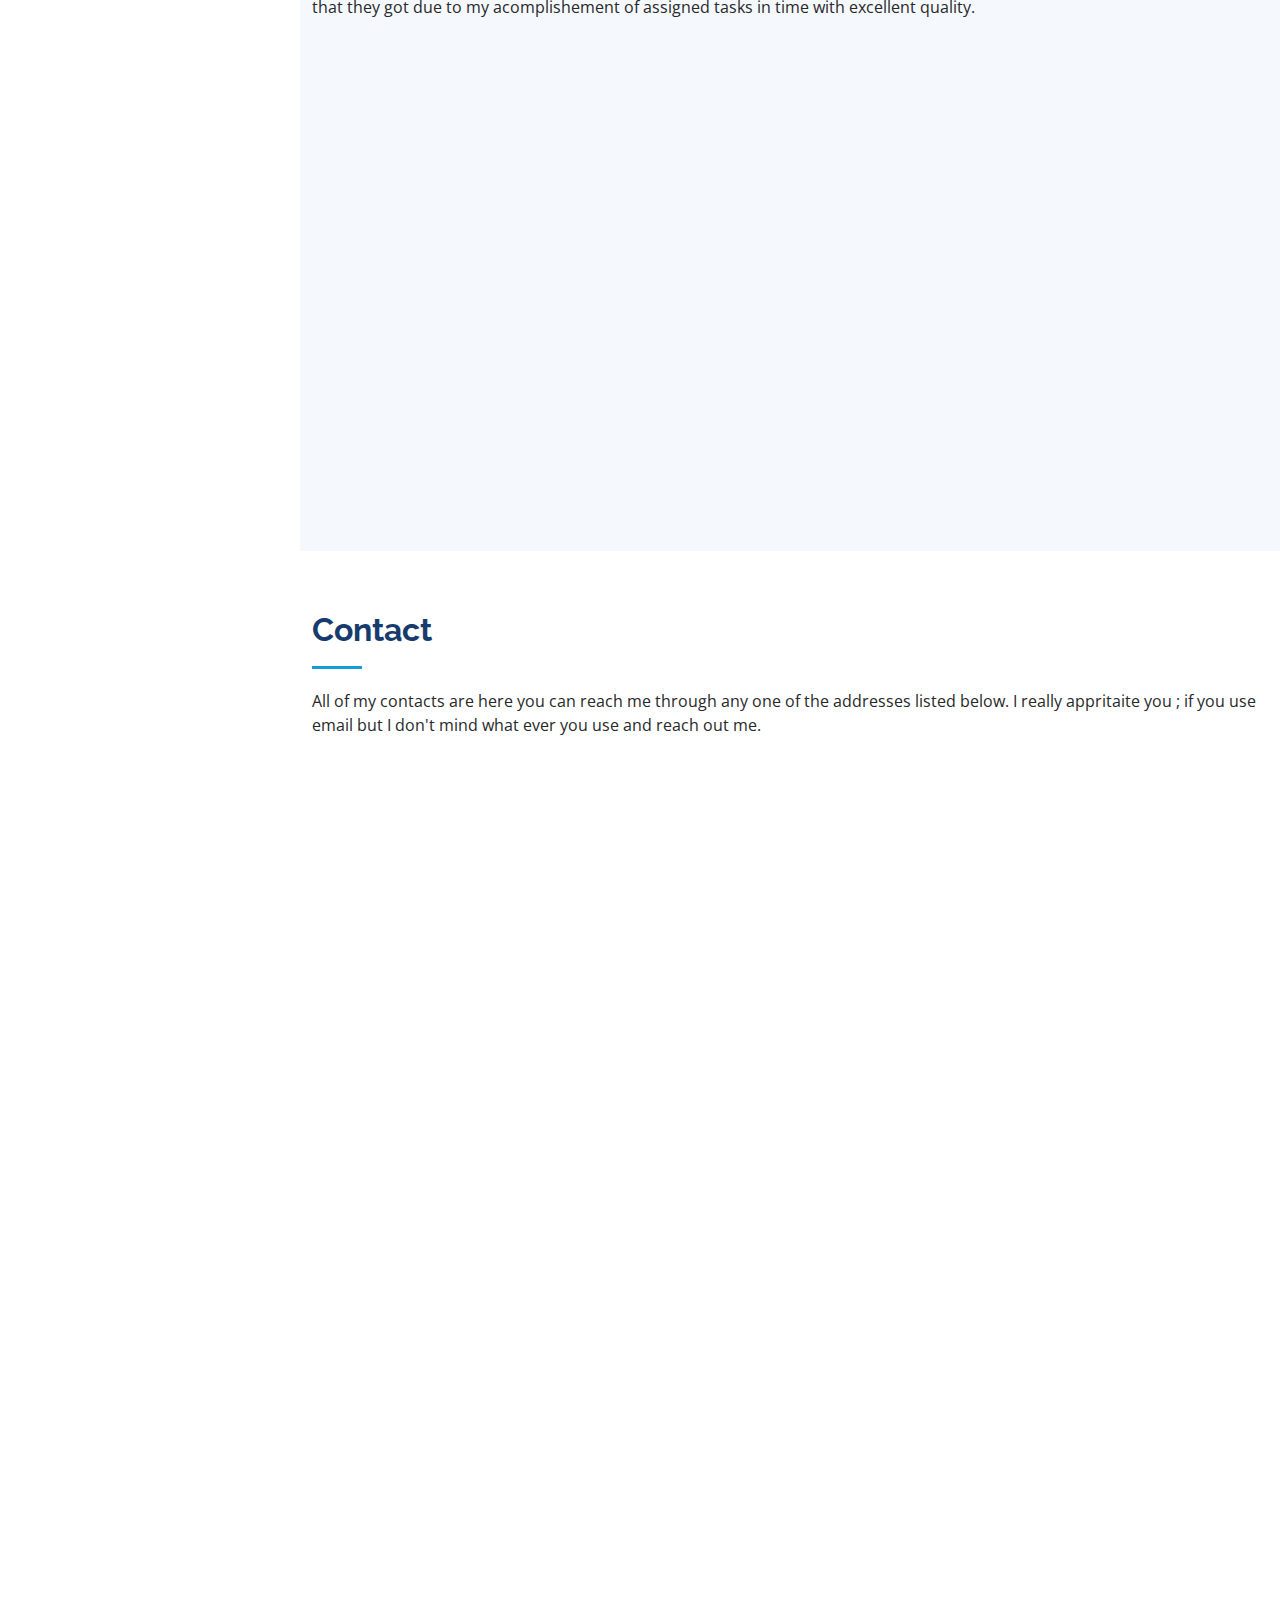
==== commit 4586a832: "abbegaurage is add" ====
--- a/index.html
+++ b/index.html
@@ -283,6 +283,18 @@
                   ></div> -->
                 </div>
               </div>
+              <div class="progress">
+                <span class="skill">Antdesign</span>
+                <div class="progress-bar-wrap">
+                  <!-- <div
+                    class="progress-bar"
+                    role="progressbar"
+                    aria-valuenow="55"
+                    aria-valuemin="0"
+                    aria-valuemax="100"
+                  ></div> -->
+                </div>
+              </div>
             </div>
 
             <div class="col-lg-4" data-aos="fade-up" data-aos-delay="100">
@@ -314,7 +326,7 @@
               </div>
 
               <div class="progress">
-                <span class="skill">React</span>
+                <span class="skill">React.js</span>
                 <div class="progress-bar-wrap">
                   <!-- <div
                     class="progress-bar"
@@ -326,7 +338,19 @@
                 </div>
               </div>
               <div class="progress">
-                <span class="skill">Node.js</span>
+                <span class="skill">Next.js</span>
+                <div class="progress-bar-wrap">
+                  <!-- <div
+                    class="progress-bar"
+                    role="progressbar"
+                    aria-valuenow="55"
+                    aria-valuemin="0"
+                    aria-valuemax="100"
+                  ></div> -->
+                </div>
+              </div>
+              <div class="progress">
+                <span class="skill">Node.js,Nest.js</span>
                 <div class="progress-bar-wrap">
                   <!-- <div
                     class="progress-bar"
@@ -354,7 +378,7 @@
               
               <div class="col-lg-4" data-aos="fade-up" data-aos-delay="100">
               <div class="progress">
-                <span class="skill">MYSQL</span>
+                <span class="skill">MYSQL,Postgresql</span>
                 <div class="progress-bar-wrap">
                   <!-- <div
                     class="progress-bar"
@@ -562,7 +586,7 @@
       <div class="col-lg-6 col-md-12 portfolio-item filter-app">
         <div class="portfolio-wrap">
           
-          <a href="https://netflix-clone-meq.netlify.app/" target="_blank"><img src="assets/img/netflixbaneer.npg.jpg" class="img-fluid" alt=""  > </a><a href="./details/netflix.html">click here to see the details</a>
+          <a href="https://netfix-clone-opal.vercel.app/" target="_blank"><img src="assets/img/netflixbaneer.npg.jpg" class="img-fluid" alt=""  > </a><a href="./details/netflix.html">click here to see the details</a>
   
         </div>
       </div>
@@ -572,10 +596,19 @@
          <h5><a href="https://amazone-clone-nu.vercel.app/" target="_blank"><img src="assets/img/1 (1).png" alt=""></a> amazone clone</h5>
         </div>
       </div>
+
+     <div>
+      <div class="col-lg-4 col-md-12 portfolio-item filter-web mt-3">
+        <div class="portfolio-wrap">
+         <h5><a href="https://abegaragemainapp-deployment.vercel.app/" target="_blank"><img src="assets/abeguaragehomepage.png" alt=""></a> Garage App</h5>
+        </div>
+      </div>
       <div class="col-lg-6 col-md-12 portfolio-item filter-web mt-3">
-        <div class="portfolio-wrap">
-         <h5><a href="https://github.com/mequann/Evangadi_form" target="_blank"><img src="assets/img/2.png" alt=""></a> Evangadi Form</h5>
-        </div>
+        <div class="portfolio-wrap ">
+         <h5><a href="https://github.com/mequann/Evangadi_form" target="_blank"><img src="assets/img/22.png" alt=""></a> Evangadi Form</h5>
+        </div>
+     </div>
+    
       </div>
     </div>
 </section><!-- End Portfolio Section -->
